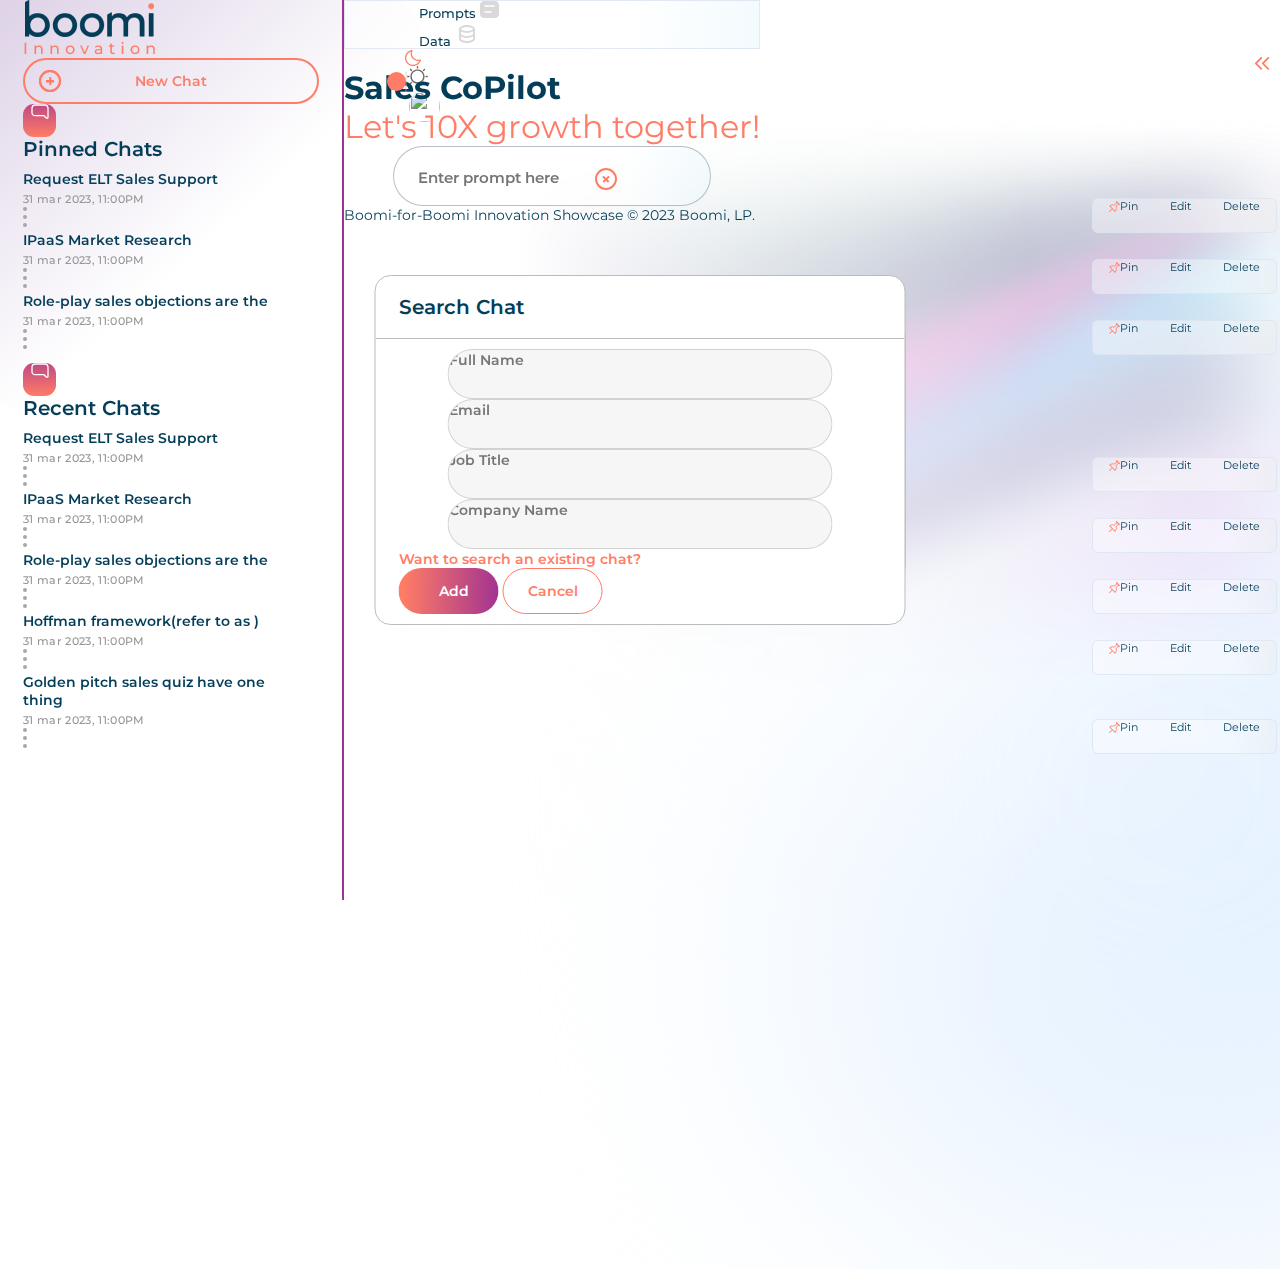
==== index.html @ 6091efef "two new modals, search and add  modal" ====
<!DOCTYPE html>
<html lang="en">
  <head>
    <meta charset="UTF-8" />
    <meta name="viewport" content="width=device-width, initial-scale=1.0" />
    <meta http-equiv="X-UA-Compatible" content="ie=edge" />
    <title>boomi</title>

    <link
      rel="stylesheet"
      href="https://cdn.jsdelivr.net/npm/bootstrap@4.5.3/dist/css/bootstrap.min.css"
      integrity="sha384-TX8t27EcRE3e/ihU7zmQxVncDAy5uIKz4rEkgIXeMed4M0jlfIDPvg6uqKI2xXr2"
      crossorigin="anonymous"
    />

    <link rel="preconnect" href="https://fonts.googleapis.com" />
    <link rel="preconnect" href="https://fonts.gstatic.com" crossorigin />
    <link
      href="https://fonts.googleapis.com/css2?family=Montserrat:ital,wght@0,100;0,200;0,300;0,400;0,500;0,600;0,700;0,800;0,900;1,100;1,200;1,300;1,400;1,500;1,600;1,700;1,800;1,900&display=swap"
      rel="stylesheet"
    />

    <link rel="stylesheet" href="./assets/css/style.css" />
    <link rel="stylesheet" href="./assets/css/style-dark.css" />

    <script
      src="https://code.jquery.com/jquery-3.5.1.slim.min.js"
      integrity="sha384-DfXdz2htPH0lsSSs5nCTpuj/zy4C+OGpamoFVy38MVBnE+IbbVYUew+OrCXaRkfj"
      crossorigin="anonymous"
    ></script>
    <script
      src="https://cdn.jsdelivr.net/npm/bootstrap@4.5.3/dist/js/bootstrap.bundle.min.js"
      integrity="sha384-ho+j7jyWK8fNQe+A12Hb8AhRq26LrZ/JpcUGGOn+Y7RsweNrtN/tE3MoK7ZeZDyx"
      crossorigin="anonymous"
    ></script>
  </head>
  <body class="">
    <main class="overflow-hidden main-body">
      <div class="pink-blur-circle"></div>
      <div class="blue-blur-circle"></div>
      <section class="sidebar position-relative">
        <input type="checkbox" id="sidebar-toggler-inp" hidden checked />
        <label class="sidebar-toggler" for="sidebar-toggler-inp">
          <img src="./assets/images/icons/arrow-double.svg" alt="" />
        </label>
        <div class="sidebar-content">
          <div class="">
            <div class="top-content">
              <div
                class="py-4 d-flex align-items-center justify-content-center"
              >
                <img
                  class="mode-light-asset"
                  src="./assets/images/logo-light.png"
                  alt=""
                />
                <img
                  class="mode-dark-asset"
                  src="./assets/images/logo-dark.png"
                  alt=""
                />
              </div>
              <button
                class="big-btn new-chat-btn text-14 text-center mb-4 mt-3"
                disabled
                onclick=" window.location.href = 'index.html';"
              >
                <p class="mb-0">
                  <span class="icon plus"> </span>
                  <span class="icon plus minus"> </span>
                  New Chat
                </p>
              </button>
            </div>

            <div id="chats-accordion">
              <div class="sidebar-chat-container">
                <button
                  class="d-flex flex-row align-items-center justify-content-start mt-2 chat-list-title"
                  data-toggle="collapse"
                  data-target="#pinned-chats-accodion"
                  aria-expanded="true"
                >
                  <div
                    class="small-btn d-flex align-items-center justify-content-center"
                  >
                    <img src="./assets/images/icons/chat.svg" alt="" />
                  </div>

                  <p class="text-20 text-blue ml-2 pl-1 mb-0">Pinned Chats</p>
                </button>
                <div
                  class="chats-list collapse show"
                  id="pinned-chats-accodion"
                  data-parent="#chats-accordion"
                >
                  <div
                    class="d-flex flex-row align-items-center justify-content-between w-100 py-3 chat-btn"
                  >
                    <a href="active-chat.html">
                      <p
                        class="text-14 text-blue text-left mb-1 pr-2 text-truncate"
                      >
                        Request ELT Sales Support
                      </p>
                      <span class="text-11 text-grey d-block text-left"
                        >31 mar 2023, 11:00PM
                      </span>
                    </a>
                    <div class="dropdown">
                      <button
                        class="dropdown-toggle d-block py-0 px-1 options-btn"
                        type="button"
                        id="chatOptionsDropDown"
                        data-toggle="dropdown"
                        aria-haspopup="true"
                        aria-expanded="false"
                      >
                        <img src="./assets/images/icons/3dots.svg" alt="" />
                      </button>
                      <div
                        class="dropdown-menu options"
                        aria-labelledby="chatOptionsDropDown"
                      >
                        <div class="text-11 text-blue">
                          <button
                            class=""
                            data-toggle="modal"
                            data-target="#pinChatModal"
                          >
                            <img
                              class="mr-2"
                              src="./assets/images/icons/pin.svg"
                              alt=""
                            />
                            Pin
                          </button>
                          <button class="">
                            <img
                              class="mr-2"
                              src="./assets/images/icons/edit.png"
                              alt=""
                            />
                            Edit
                          </button>
                          <button class="">
                            <img
                              class="mr-2"
                              src="./assets/images/icons/multiply.svg"
                              alt=""
                            />
                            Delete
                          </button>
                        </div>
                      </div>
                    </div>
                  </div>
                  <div
                    class="d-flex flex-row align-items-center justify-content-between w-100 py-3 chat-btn"
                  >
                    <a href="active-chat.html">
                      <p
                        class="text-14 text-blue text-left mb-1 pr-2 text-truncate"
                      >
                        IPaaS Market Research
                      </p>
                      <span class="text-11 text-grey d-block text-left"
                        >31 mar 2023, 11:00PM
                      </span>
                    </a>
                    <div class="dropdown">
                      <button
                        class="dropdown-toggle d-block py-0 px-1 options-btn"
                        type="button"
                        id="chatOptionsDropDown"
                        data-toggle="dropdown"
                        aria-haspopup="true"
                        aria-expanded="false"
                      >
                        <img src="./assets/images/icons/3dots.svg" alt="" />
                      </button>
                      <div
                        class="dropdown-menu options"
                        aria-labelledby="chatOptionsDropDown"
                      >
                        <div class="text-11 text-blue">
                          <button
                            class=""
                            data-toggle="modal"
                            data-target="#pinChatModal"
                          >
                            <img
                              class="mr-2"
                              src="./assets/images/icons/pin.svg"
                              alt=""
                            />
                            Pin
                          </button>
                          <button class="">
                            <img
                              class="mr-2"
                              src="./assets/images/icons/edit.png"
                              alt=""
                            />
                            Edit
                          </button>
                          <button class="">
                            <img
                              class="mr-2"
                              src="./assets/images/icons/multiply.svg"
                              alt=""
                            />
                            Delete
                          </button>
                        </div>
                      </div>
                    </div>
                  </div>
                  <div
                    class="d-flex flex-row align-items-center justify-content-between w-100 py-3 chat-btn"
                  >
                    <a href="active-chat.html">
                      <p
                        class="text-14 text-blue text-left mb-1 pr-2 text-truncate"
                      >
                        Role-play sales objections are the
                      </p>
                      <span class="text-11 text-grey d-block text-left"
                        >31 mar 2023, 11:00PM
                      </span>
                    </a>
                    <div class="dropdown">
                      <button
                        class="dropdown-toggle d-block py-0 px-1 options-btn"
                        type="button"
                        id="chatOptionsDropDown"
                        data-toggle="dropdown"
                        aria-haspopup="true"
                        aria-expanded="false"
                      >
                        <img src="./assets/images/icons/3dots.svg" alt="" />
                      </button>
                      <div
                        class="dropdown-menu options"
                        aria-labelledby="chatOptionsDropDown"
                      >
                        <div class="text-11 text-blue">
                          <button
                            class=""
                            data-toggle="modal"
                            data-target="#pinChatModal"
                          >
                            <img
                              class="mr-2"
                              src="./assets/images/icons/pin.svg"
                              alt=""
                            />
                            Pin
                          </button>
                          <button class="">
                            <img
                              class="mr-2"
                              src="./assets/images/icons/edit.png"
                              alt=""
                            />
                            Edit
                          </button>
                          <button class="">
                            <img
                              class="mr-2"
                              src="./assets/images/icons/multiply.svg"
                              alt=""
                            />
                            Delete
                          </button>
                        </div>
                      </div>
                    </div>
                  </div>
                </div>
              </div>

              <div class="sidebar-chat-container">
                <button
                  class="d-flex flex-row align-items-center justify-content-start mt-2 chat-list-title collapsed"
                  data-toggle="collapse"
                  data-target="#recent-chats-accodion"
                  aria-expanded="true"
                >
                  <div
                    class="small-btn d-flex align-items-center justify-content-center"
                  >
                    <img src="./assets/images/icons/chat.svg" alt="" />
                  </div>

                  <p class="text-20 text-blue ml-2 pl-1 mb-0">Recent Chats</p>
                </button>
                <div
                  class="chats-list collapse"
                  id="recent-chats-accodion"
                  data-parent="#chats-accordion"
                >
                  <div
                    class="d-flex flex-row align-items-center justify-content-between w-100 py-3 chat-btn"
                  >
                    <a href="active-chat.html">
                      <p
                        class="text-14 text-blue text-left mb-1 pr-2 text-truncate"
                      >
                        Request ELT Sales Support
                      </p>
                      <span class="text-11 text-grey d-block text-left"
                        >31 mar 2023, 11:00PM
                      </span>
                    </a>
                    <div class="dropdown">
                      <button
                        class="dropdown-toggle d-block py-0 px-1 options-btn"
                        type="button"
                        id="chatOptionsDropDown"
                        data-toggle="dropdown"
                        aria-haspopup="true"
                        aria-expanded="false"
                      >
                        <img src="./assets/images/icons/3dots.svg" alt="" />
                      </button>
                      <div
                        class="dropdown-menu options"
                        aria-labelledby="chatOptionsDropDown"
                      >
                        <div class="text-11 text-blue">
                          <button
                            class=""
                            data-toggle="modal"
                            data-target="#pinChatModal"
                          >
                            <img
                              class="mr-2"
                              src="./assets/images/icons/pin.svg"
                              alt=""
                            />
                            Pin
                          </button>
                          <button class="">
                            <img
                              class="mr-2"
                              src="./assets/images/icons/edit.png"
                              alt=""
                            />
                            Edit
                          </button>
                          <button class="">
                            <img
                              class="mr-2"
                              src="./assets/images/icons/multiply.svg"
                              alt=""
                            />
                            Delete
                          </button>
                        </div>
                      </div>
                    </div>
                  </div>
                  <div
                    class="d-flex flex-row align-items-center justify-content-between w-100 py-3 chat-btn"
                  >
                    <a href="active-chat.html">
                      <p
                        class="text-14 text-blue text-left mb-1 pr-2 text-truncate"
                      >
                        IPaaS Market Research
                      </p>
                      <span class="text-11 text-grey d-block text-left"
                        >31 mar 2023, 11:00PM
                      </span>
                    </a>
                    <div class="dropdown">
                      <button
                        class="dropdown-toggle d-block py-0 px-1 options-btn"
                        type="button"
                        id="chatOptionsDropDown"
                        data-toggle="dropdown"
                        aria-haspopup="true"
                        aria-expanded="false"
                      >
                        <img src="./assets/images/icons/3dots.svg" alt="" />
                      </button>
                      <div
                        class="dropdown-menu options"
                        aria-labelledby="chatOptionsDropDown"
                      >
                        <div class="text-11 text-blue">
                          <button
                            class=""
                            data-toggle="modal"
                            data-target="#pinChatModal"
                          >
                            <img
                              class="mr-2"
                              src="./assets/images/icons/pin.svg"
                              alt=""
                            />
                            Pin
                          </button>
                          <button class="">
                            <img
                              class="mr-2"
                              src="./assets/images/icons/edit.png"
                              alt=""
                            />
                            Edit
                          </button>
                          <button class="">
                            <img
                              class="mr-2"
                              src="./assets/images/icons/multiply.svg"
                              alt=""
                            />
                            Delete
                          </button>
                        </div>
                      </div>
                    </div>
                  </div>
                  <div
                    class="d-flex flex-row align-items-center justify-content-between w-100 py-3 chat-btn"
                  >
                    <a href="active-chat.html">
                      <p
                        class="text-14 text-blue text-left mb-1 pr-2 text-truncate"
                      >
                        Role-play sales objections are the
                      </p>
                      <span class="text-11 text-grey d-block text-left"
                        >31 mar 2023, 11:00PM
                      </span>
                    </a>
                    <div class="dropdown">
                      <button
                        class="dropdown-toggle d-block py-0 px-1 options-btn"
                        type="button"
                        id="chatOptionsDropDown"
                        data-toggle="dropdown"
                        aria-haspopup="true"
                        aria-expanded="false"
                      >
                        <img src="./assets/images/icons/3dots.svg" alt="" />
                      </button>
                      <div
                        class="dropdown-menu options"
                        aria-labelledby="chatOptionsDropDown"
                      >
                        <div class="text-11 text-blue">
                          <button
                            class=""
                            data-toggle="modal"
                            data-target="#pinChatModal"
                          >
                            <img
                              class="mr-2"
                              src="./assets/images/icons/pin.svg"
                              alt=""
                            />
                            Pin
                          </button>
                          <button class="">
                            <img
                              class="mr-2"
                              src="./assets/images/icons/edit.png"
                              alt=""
                            />
                            Edit
                          </button>
                          <button class="">
                            <img
                              class="mr-2"
                              src="./assets/images/icons/multiply.svg"
                              alt=""
                            />
                            Delete
                          </button>
                        </div>
                      </div>
                    </div>
                  </div>
                  <div
                    class="d-flex flex-row align-items-center justify-content-between w-100 py-3 chat-btn"
                  >
                    <a href="active-chat.html">
                      <p
                        class="text-14 text-blue text-left mb-1 pr-2 text-truncate"
                      >
                        Hoffman framework(refer to as )
                      </p>
                      <span class="text-11 text-grey d-block text-left"
                        >31 mar 2023, 11:00PM
                      </span>
                    </a>
                    <div class="dropdown">
                      <button
                        class="dropdown-toggle d-block py-0 px-1 options-btn"
                        type="button"
                        id="chatOptionsDropDown"
                        data-toggle="dropdown"
                        aria-haspopup="true"
                        aria-expanded="false"
                      >
                        <img src="./assets/images/icons/3dots.svg" alt="" />
                      </button>
                      <div
                        class="dropdown-menu options"
                        aria-labelledby="chatOptionsDropDown"
                      >
                        <div class="text-11 text-blue">
                          <button
                            class=""
                            data-toggle="modal"
                            data-target="#pinChatModal"
                          >
                            <img
                              class="mr-2"
                              src="./assets/images/icons/pin.svg"
                              alt=""
                            />
                            Pin
                          </button>
                          <button class="">
                            <img
                              class="mr-2"
                              src="./assets/images/icons/edit.png"
                              alt=""
                            />
                            Edit
                          </button>
                          <button class="">
                            <img
                              class="mr-2"
                              src="./assets/images/icons/multiply.svg"
                              alt=""
                            />
                            Delete
                          </button>
                        </div>
                      </div>
                    </div>
                  </div>
                  <div
                    class="d-flex flex-row align-items-center justify-content-between w-100 py-3 chat-btn"
                  >
                    <a href="active-chat.html">
                      <p
                        class="text-14 text-blue text-left mb-1 pr-2 text-truncate"
                      >
                        Golden pitch sales quiz have one thing
                      </p>
                      <span class="text-11 text-grey d-block text-left"
                        >31 mar 2023, 11:00PM
                      </span>
                    </a>
                    <div class="dropdown">
                      <button
                        class="dropdown-toggle d-block py-0 px-1 options-btn"
                        type="button"
                        id="chatOptionsDropDown"
                        data-toggle="dropdown"
                        aria-haspopup="true"
                        aria-expanded="false"
                      >
                        <img src="./assets/images/icons/3dots.svg" alt="" />
                      </button>
                      <div
                        class="dropdown-menu options"
                        aria-labelledby="chatOptionsDropDown"
                      >
                        <div class="text-11 text-blue">
                          <button
                            class=""
                            data-toggle="modal"
                            data-target="#pinChatModal"
                          >
                            <img
                              class="mr-2"
                              src="./assets/images/icons/pin.svg"
                              alt=""
                            />
                            Pin
                          </button>
                          <button class="">
                            <img
                              class="mr-2"
                              src="./assets/images/icons/edit.png"
                              alt=""
                            />
                            Edit
                          </button>
                          <button class="">
                            <img
                              class="mr-2"
                              src="./assets/images/icons/multiply.svg"
                              alt=""
                            />
                            Delete
                          </button>
                        </div>
                      </div>
                    </div>
                  </div>
                </div>
              </div>
            </div>
          </div>
        </div>
      </section>
      <section class="right-pane d-flex flex-column flex-grow-1">
        <nav
          class="d-flex flex-row align-items-center justify-content-end overflow-visible"
        >
          <input type="radio" name="nav-btns-inp" id="closeAlll" hidden />
          <div>
            <input
              type="radio"
              class="nav-btns-inp"
              name="nav-btns-inp"
              id="prompts"
              hidden
            />
            <label
              class="d-flex align-items-center mx-2 nav-btn overflow-visible"
              for="prompts"
            >
              <span class="text-13 text-blue mr-1">Prompts</span>
              <img src="./assets/images/icons/prompts.svg" alt="" />
            </label>
            <div class="nav-btn-submenu">
              <div class="">
                <label class="d-flex align-items-center closee" for="closeAlll">
                  <img
                    class="mr-1"
                    src="./assets/images/icons/multiply.svg"
                    alt=""
                  />
                  <span class="text-11 text-blue">Close</span>
                </label>
                <h4 class="text-16 text-blue pb-2 px-3">Prompts</h4>

                <div class="list">
                  <div class="d-flex flex-column align-items-start">
                    <a class="text-14 text-blue my-0"
                      >Request ELT Sales Support</a
                    >
                    <div class="px-3 w-100"><hr /></div>
                    <a class="text-14 text-blue my-0"
                      >Hoffman Framework (Referral)</a
                    >
                    <div class="px-3 w-100"><hr /></div>
                    <a class="text-14 text-blue my-0"
                      >Outbound Work History-Based</a
                    >
                    <div class="px-3 w-100"><hr /></div>
                    <a class="text-14 text-blue my-0"
                      >Hoffman Framework (Time)</a
                    >
                    <div class="px-3 w-100"><hr /></div>
                    <a class="text-14 text-blue my-0">Email Marketing</a>
                    <div class="px-3 w-100"><hr /></div>
                    <a class="text-14 text-blue my-0">Sales Funnel</a>
                    <div class="px-3 w-100"><hr /></div>
                    <a class="text-14 text-blue my-0">General</a>
                    <div class="px-3 w-100"><hr /></div>
                    <a class="text-14 text-blue my-0">Copy Writing</a>
                    <div class="px-3 w-100"><hr /></div>
                    <a class="text-14 text-blue mY-0">Blog Articles</a>
                  </div>
                </div>
              </div>
            </div>
          </div>
          <div>
            <input
              type="radio"
              class="nav-btns-inp"
              name="nav-btns-inp"
              id="attributes"
              hidden
            />
            <label
              class="d-flex align-items-center mr-4 ml-2 nav-btn overflow-visible"
              for="attributes"
            >
              <span class="text-13 text-blue mr-1">Data</span>
              <img src="./assets/images/icons/data.svg" alt="" />
            </label>
            <div class="nav-btn-submenu">
              <div>
                <label class="d-flex align-items-center closee" for="closeAlll">
                  <img
                    class="mr-1"
                    src="./assets/images/icons/multiply.svg"
                    alt=""
                  />
                  <span class="text-11 text-blue">Close</span>
                </label>

                <h3 class="text-16 text-blue mb-3 pb-1 px-3">
                  Chat Attributes
                </h3>

                <div class="list">
                  <div class="d-flex flex-column align-items-start">
                    <h4
                      class="text-14 text-blue mb-2 pb-1 attributes-title px-3"
                    >
                      Contacts
                      <div class="options">
                        <div class="text-11 text-blue h-100">
                          <button
                            class="d-flex justify-content-center w-100 h-100"
                            data-toggle="modal"
                            data-target="#searchChatModal"
                          >
                            <img
                              class="mr-2"
                              src="./assets/images/icons/multiply.svg"
                              style="transform: rotate(45deg)"
                              alt=""
                            />
                            Add
                          </button>
                        </div>
                      </div>
                    </h4>

                    <div
                      class="d-flex flex-row align-items-center justify-content-between options-item w-100"
                    >
                      <a class="text-13 text-blue text-truncate">
                        Jim Dandy, Boomi sales Representative
                      </a>
                      <div class="dropdown">
                        <button
                          class="dropdown-toggle d-block py-0 px-1 options-btn"
                          type="button"
                          id="chatOptionsDropDown"
                          data-toggle="dropdown"
                          aria-haspopup="true"
                          aria-expanded="false"
                        >
                          <img src="./assets/images/icons/3dots.svg" alt="" />
                        </button>
                        <div
                          class="dropdown-menu options"
                          aria-labelledby="chatOptionsDropDown"
                        >
                          <div class="text-11 text-blue">
                            <button class="">
                              <img
                                class="mr-2"
                                src="./assets/images/icons/eye.svg"
                                alt=""
                              />
                              View
                            </button>
                            <button class="">
                              <img
                                class="mr-2"
                                src="./assets/images/icons/edit.png"
                                alt=""
                              />
                              Edit
                            </button>
                            <button class="">
                              <img
                                class="mr-2"
                                src="./assets/images/icons/multiply.svg"
                                alt=""
                              />
                              Delete
                            </button>
                          </div>
                        </div>
                      </div>
                    </div>
                    <div
                      class="d-flex flex-row align-items-center justify-content-between options-item w-100"
                    >
                      <a class="text-13 text-blue text-truncate">
                        Steve Lucas, Boomi CEO
                      </a>
                      <div class="dropdown">
                        <button
                          class="dropdown-toggle d-block py-0 px-1 options-btn"
                          type="button"
                          id="chatOptionsDropDown"
                          data-toggle="dropdown"
                          aria-haspopup="true"
                          aria-expanded="false"
                        >
                          <img src="./assets/images/icons/3dots.svg" alt="" />
                        </button>
                        <div
                          class="dropdown-menu options"
                          aria-labelledby="chatOptionsDropDown"
                        >
                          <div class="text-11 text-blue">
                            <button class="">
                              <img
                                class="mr-2"
                                src="./assets/images/icons/eye.svg"
                                alt=""
                              />
                              View
                            </button>
                            <button class="">
                              <img
                                class="mr-2"
                                src="./assets/images/icons/edit.png"
                                alt=""
                              />
                              Edit
                            </button>
                            <button class="">
                              <img
                                class="mr-2"
                                src="./assets/images/icons/multiply.svg"
                                alt=""
                              />
                              Delete
                            </button>
                          </div>
                        </div>
                      </div>
                    </div>
                    <div
                      class="d-flex flex-row align-items-center justify-content-between options-item w-100"
                    >
                      <a class="text-13 text-blue text-truncate">
                        Joe Brown, Artemis CEO
                      </a>
                      <div class="dropdown">
                        <button
                          class="dropdown-toggle d-block py-0 px-1 options-btn"
                          type="button"
                          id="chatOptionsDropDown"
                          data-toggle="dropdown"
                          aria-haspopup="true"
                          aria-expanded="false"
                        >
                          <img src="./assets/images/icons/3dots.svg" alt="" />
                        </button>
                        <div
                          class="dropdown-menu options"
                          aria-labelledby="chatOptionsDropDown"
                        >
                          <div class="text-11 text-blue">
                            <button class="">
                              <img
                                class="mr-2"
                                src="./assets/images/icons/eye.svg"
                                alt=""
                              />
                              View
                            </button>
                            <button class="">
                              <img
                                class="mr-2"
                                src="./assets/images/icons/edit.png"
                                alt=""
                              />
                              Edit
                            </button>
                            <button class="">
                              <img
                                class="mr-2"
                                src="./assets/images/icons/multiply.svg"
                                alt=""
                              />
                              Delete
                            </button>
                          </div>
                        </div>
                      </div>
                    </div>

                    <div class="px-1 w-100 my-4"><hr /></div>

                    <h4
                      class="text-14 text-blue mb-2 pb-1 attributes-title px-3"
                    >
                      Account
                      <div class="options">
                        <div class="text-11 text-blue h-100">
                          <button
                            class="d-flex justify-content-center w-100 h-100"
                            data-toggle="modal"
                            data-target="#searchChatModal"
                          >
                            <img
                              class="mr-2"
                              src="./assets/images/icons/multiply.svg"
                              style="transform: rotate(45deg)"
                              alt=""
                            />
                            Add
                          </button>
                        </div>
                      </div>
                    </h4>
                    <div
                      class="d-flex flex-row align-items-center justify-content-between options-item w-100"
                    >
                      <a class="text-13 text-blue text-truncate">
                        Artemis Consulting
                      </a>
                      <div class="dropdown">
                        <button
                          class="dropdown-toggle d-block py-0 px-1 options-btn"
                          type="button"
                          id="chatOptionsDropDown"
                          data-toggle="dropdown"
                          aria-haspopup="true"
                          aria-expanded="false"
                        >
                          <img src="./assets/images/icons/3dots.svg" alt="" />
                        </button>
                        <div
                          class="dropdown-menu options"
                          aria-labelledby="chatOptionsDropDown"
                        >
                          <div class="text-11 text-blue">
                            <button class="">
                              <img
                                class="mr-2"
                                src="./assets/images/icons/eye.svg"
                                alt=""
                              />
                              View
                            </button>
                            <button class="">
                              <img
                                class="mr-2"
                                src="./assets/images/icons/edit.png"
                                alt=""
                              />
                              Edit
                            </button>
                            <button class="">
                              <img
                                class="mr-2"
                                src="./assets/images/icons/multiply.svg"
                                alt=""
                              />
                              Delete
                            </button>
                          </div>
                        </div>
                      </div>
                    </div>

                    <div class="px-1 w-100 my-4"><hr /></div>

                    <h4
                      class="text-14 text-blue mb-2 pb-1 attributes-title px-3"
                    >
                      Opportunity
                      <div class="options">
                        <div class="text-11 text-blue h-100">
                          <button
                            class="d-flex justify-content-center w-100 h-100"
                            data-toggle="modal"
                            data-target="#searchChatModal"
                          >
                            <img
                              class="mr-2"
                              src="./assets/images/icons/multiply.svg"
                              style="transform: rotate(45deg)"
                              alt=""
                            />
                            Add
                          </button>
                        </div>
                      </div>
                    </h4>
                    <div
                      class="d-flex flex-row align-items-center justify-content-between options-item w-100"
                    >
                      <a class="text-13 text-blue text-truncate">
                        Artmis_MDMRenewal_24
                      </a>
                      <div class="dropdown">
                        <button
                          class="dropdown-toggle d-block py-0 px-1 options-btn"
                          type="button"
                          id="chatOptionsDropDown"
                          data-toggle="dropdown"
                          aria-haspopup="true"
                          aria-expanded="false"
                        >
                          <img src="./assets/images/icons/3dots.svg" alt="" />
                        </button>
                        <div
                          class="dropdown-menu options"
                          aria-labelledby="chatOptionsDropDown"
                        >
                          <div class="text-11 text-blue">
                            <button class="">
                              <img
                                class="mr-2"
                                src="./assets/images/icons/eye.svg"
                                alt=""
                              />
                              View
                            </button>
                            <button class="">
                              <img
                                class="mr-2"
                                src="./assets/images/icons/edit.png"
                                alt=""
                              />
                              Edit
                            </button>
                            <button class="">
                              <img
                                class="mr-2"
                                src="./assets/images/icons/multiply.svg"
                                alt=""
                              />
                              Delete
                            </button>
                          </div>
                        </div>
                      </div>
                    </div>

                    <div class="px-1 w-100 my-4"><hr /></div>

                    <h4
                      class="text-14 text-blue mb-2 pb-1 attributes-title px-3"
                    >
                      Other attributes
                      <div class="options">
                        <div class="text-11 text-blue h-100">
                          <button
                            class="d-flex justify-content-center w-100 h-100"
                            data-toggle="modal"
                            data-target="#searchChatModal"
                          >
                            <img
                              class="mr-2"
                              src="./assets/images/icons/multiply.svg"
                              style="transform: rotate(45deg)"
                              alt=""
                            />
                            Add
                          </button>
                        </div>
                      </div>
                    </h4>
                    <h5
                      class="text-13 font-weight-600 text-blue mb-0 mt-1 pt-1 px-3"
                    >
                      Deal notes
                    </h5>
                    <div
                      class="d-flex flex-row align-items-center justify-content-between options-item w-100"
                    >
                      <a class="text-12 text-blue text-truncate">
                        Platinum customer 5yr renewal, major competitive threat
                        on this deal
                      </a>
                      <div class="dropdown">
                        <button
                          class="dropdown-toggle d-block py-0 px-1 options-btn"
                          type="button"
                          id="chatOptionsDropDown"
                          data-toggle="dropdown"
                          aria-haspopup="true"
                          aria-expanded="false"
                        >
                          <img src="./assets/images/icons/3dots.svg" alt="" />
                        </button>
                        <div
                          class="dropdown-menu options"
                          aria-labelledby="chatOptionsDropDown"
                        >
                          <div class="text-11 text-blue">
                            <button class="">
                              <img
                                class="mr-2"
                                src="./assets/images/icons/eye.svg"
                                alt=""
                              />
                              View
                            </button>
                            <button class="">
                              <img
                                class="mr-2"
                                src="./assets/images/icons/edit.png"
                                alt=""
                              />
                              Edit
                            </button>
                            <button class="">
                              <img
                                class="mr-2"
                                src="./assets/images/icons/multiply.svg"
                                alt=""
                              />
                              Delete
                            </button>
                          </div>
                        </div>
                      </div>
                    </div>

                    <div class="px-1 w-100 my-2"></div>

                    <h5
                      class="text-13 font-weight-600 text-blue mb-0 mt-1 pt-1 px-3"
                    >
                      Relationship Context
                    </h5>
                    <div
                      class="d-flex flex-row align-items-center justify-content-between options-item w-100"
                    >
                      <a class="text-12 text-blue text-truncate">
                        Steve knows joe brown from college roommates sophomore
                        year
                      </a>
                      <div class="dropdown">
                        <button
                          class="dropdown-toggle d-block py-0 px-1 options-btn"
                          type="button"
                          id="chatOptionsDropDown"
                          data-toggle="dropdown"
                          aria-haspopup="true"
                          aria-expanded="false"
                        >
                          <img src="./assets/images/icons/3dots.svg" alt="" />
                        </button>
                        <div
                          class="dropdown-menu options"
                          aria-labelledby="chatOptionsDropDown"
                        >
                          <div class="text-11 text-blue">
                            <button class="">
                              <img
                                class="mr-2"
                                src="./assets/images/icons/eye.svg"
                                alt=""
                              />
                              View
                            </button>
                            <button class="">
                              <img
                                class="mr-2"
                                src="./assets/images/icons/edit.png"
                                alt=""
                              />
                              Edit
                            </button>
                            <button class="">
                              <img
                                class="mr-2"
                                src="./assets/images/icons/multiply.svg"
                                alt=""
                              />
                              Delete
                            </button>
                          </div>
                        </div>
                      </div>
                    </div>

                    <div class="px-1 w-100 my-2"></div>

                    <h5
                      class="text-13 font-weight-600 text-blue mb-0 mt-1 pt-1 px-3"
                    >
                      Prompt Action
                    </h5>
                    <div
                      class="d-flex flex-row align-items-center justify-content-between options-item w-100"
                    >
                      <a class="text-12 text-blue text-truncate">
                        ELT Outreach
                      </a>
                      <div class="dropdown">
                        <button
                          class="dropdown-toggle d-block py-0 px-1 options-btn"
                          type="button"
                          id="chatOptionsDropDown"
                          data-toggle="dropdown"
                          aria-haspopup="true"
                          aria-expanded="false"
                        >
                          <img src="./assets/images/icons/3dots.svg" alt="" />
                        </button>
                        <div
                          class="dropdown-menu options"
                          aria-labelledby="chatOptionsDropDown"
                        >
                          <div class="text-11 text-blue">
                            <button class="">
                              <img
                                class="mr-2"
                                src="./assets/images/icons/eye.svg"
                                alt=""
                              />
                              View
                            </button>
                            <button class="">
                              <img
                                class="mr-2"
                                src="./assets/images/icons/edit.png"
                                alt=""
                              />
                              Edit
                            </button>
                            <button class="">
                              <img
                                class="mr-2"
                                src="./assets/images/icons/multiply.svg"
                                alt=""
                              />
                              Delete
                            </button>
                          </div>
                        </div>
                      </div>
                    </div>

                    <div class="px-1 w-100 my-2"></div>

                    <h5
                      class="text-13 font-weight-600 text-blue mb-0 mt-1 pt-1 px-3"
                    >
                      Preferred Channel
                    </h5>
                    <div
                      class="d-flex flex-row align-items-center justify-content-between options-item w-100"
                    >
                      <a class="text-12 text-blue text-truncate">SMS</a>
                      <div class="dropdown">
                        <button
                          class="dropdown-toggle d-block py-0 px-1 options-btn"
                          type="button"
                          id="chatOptionsDropDown"
                          data-toggle="dropdown"
                          aria-haspopup="true"
                          aria-expanded="false"
                        >
                          <img src="./assets/images/icons/3dots.svg" alt="" />
                        </button>
                        <div
                          class="dropdown-menu options"
                          aria-labelledby="chatOptionsDropDown"
                        >
                          <div class="text-11 text-blue">
                            <button class="">
                              <img
                                class="mr-2"
                                src="./assets/images/icons/eye.svg"
                                alt=""
                              />
                              View
                            </button>
                            <button class="">
                              <img
                                class="mr-2"
                                src="./assets/images/icons/edit.png"
                                alt=""
                              />
                              Edit
                            </button>
                            <button class="">
                              <img
                                class="mr-2"
                                src="./assets/images/icons/multiply.svg"
                                alt=""
                              />
                              Delete
                            </button>
                          </div>
                        </div>
                      </div>
                    </div>

                    <div class="px-1 w-100 my-2"></div>

                    <h5
                      class="text-13 font-weight-600 text-blue mb-0 mt-1 pt-1 px-3"
                    >
                      Value Props
                    </h5>
                    <div
                      class="d-flex flex-row align-items-center justify-content-between options-item w-100"
                    >
                      <a class="text-12 text-blue text-truncate">
                        IT Integration, Data reliability, Reduce cost
                      </a>
                      <div class="dropdown">
                        <button
                          class="dropdown-toggle d-block py-0 px-1 options-btn"
                          type="button"
                          id="chatOptionsDropDown"
                          data-toggle="dropdown"
                          aria-haspopup="true"
                          aria-expanded="false"
                        >
                          <img src="./assets/images/icons/3dots.svg" alt="" />
                        </button>
                        <div
                          class="dropdown-menu options"
                          aria-labelledby="chatOptionsDropDown"
                        >
                          <div class="text-11 text-blue">
                            <button class="">
                              <img
                                class="mr-2"
                                src="./assets/images/icons/eye.svg"
                                alt=""
                              />
                              View
                            </button>
                            <button class="">
                              <img
                                class="mr-2"
                                src="./assets/images/icons/edit.png"
                                alt=""
                              />
                              Edit
                            </button>
                            <button class="">
                              <img
                                class="mr-2"
                                src="./assets/images/icons/multiply.svg"
                                alt=""
                              />
                              Delete
                            </button>
                          </div>
                        </div>
                      </div>
                    </div>
                  </div>
                </div>
              </div>
            </div>
          </div>

          <div class="d-flex flex-row align-items-center">
            <img
              class="mode-dark-asset"
              src="./assets/images/icons/mode-dark.svg"
              alt=""
            />
            <img
              class="mode-light-asset"
              src="./assets/images/icons/mode-dark-2.svg"
              alt=""
            />
            <input
              class="custom-toggle"
              type="checkbox"
              id="light-dark-mode"
              hidden
            />
            <label class="toggle mx-2" for="light-dark-mode">
              <div class=""></div>
            </label>
            <img src="./assets/images/icons/mode-light.svg" alt="" />
          </div>

          <button class="mx-4">
            <img src="./assets/images/icons/settings.svg" alt="" />
          </button>

          <button>
            <div class="profile">
              <img src="./assets/images/profile.png" alt="" />
            </div>
          </button>
        </nav>

        <div class="right-pane-content flex-grow-1 d-flex flex-column">
          <!-- main content  -->
          <main class="d-flex flex-grow-1">
            <div
              class="d-flex flex-column align-items-center justify-content-center flex-grow-1"
            >
              <img class="mb-4" src="./assets/images/AI.svg" alt="" />
              <h5 class="text-32 text-blue text-center pt-2">Sales CoPilot</h5>
              <p class="text-32 text-orange font-weight-400 text-center">
                Let's 10X growth together!
              </p>
            </div>

            <div></div>
          </main>

          <div class="message-box w-100">
            <div
              class="d-flex flex-row align-items-center justify-content-between"
            >
              <textarea
                id="prompt-input"
                class="flex-grow-1 h-100 bg-transparent border-0 text-15 text-blue overflow-hidden"
                placeholder="Enter prompt here"
              ></textarea>
              <button
                class="big-btn prompt-send-btn"
                onclick=" window.location.href = 'active-chat.html';"
                disabled
              >
                <img class="icon" src="./assets/images/icons/send.svg" alt="" />
              </button>
              <button class="clear-prompt-btn d-none">
                <span class="icon plus" style="transform: rotate(45deg)">
                </span>
              </button>
            </div>
          </div>
          <footer class="py-4 px-3">
            <p class="text-14 text-blue text-center font-weight-400 mb-0">
              Boomi-for-Boomi Innovation Showcase © 2023 Boomi, LP.
            </p>
          </footer>
        </div>
      </section>
    </main>

    <!-- Pin Modal -->
    <div
      class="modal fade"
      id="pinChatModal"
      tabindex="-1"
      aria-labelledby="pinChatModalLabel"
      aria-hidden="true"
    >
      <div class="modal-dialog">
        <div class="modal-content">
          <div class="modal-header">
            <h5 class="text-20 text-blue" id="pinChatModalLabel">
              Pin this chat
            </h5>
          </div>
          <div
            class="modal-body d-flex flex-column align-items-center justify-content-center"
          >
            <div class="message-box p-0 mb-3 d-flex align-items-center w-100">
              <div class="d-flex align-items-center w-100 px-1">
                <p
                  class="text-14 text-blue px-3 w-100 d-flex align-items-center"
                  name=""
                  id=""
                >
                  Request ELT Sales Support
                </p>
              </div>
            </div>
            <div class="modal-footer p-0 w-100">
              <button
                type="button"
                class="big-btn active text-14 text-white text-center"
                style="width: 100px"
              >
                <p class="mb-0">Pin</p>
              </button>
              <button
                type="button"
                class="border-btn text-14 text-orange text-center"
                data-dismiss="modal"
                style="width: 100px"
              >
                <p class="mb-0">Cancel</p>
              </button>
            </div>
          </div>
        </div>
      </div>
    </div>

    <!-- search Modal -->
    <div
      class="modal fade"
      id="searchChatModal"
      tabindex="-1"
      aria-labelledby="searchChatModalLabel"
      aria-hidden="true"
    >
      <div class="modal-dialog">
        <div class="modal-content">
          <div class="modal-header">
            <h5 class="text-20 text-blue">Search Chat</h5>
          </div>
          <div
            class="modal-body d-flex flex-column align-items-center justify-content-center position-relative"
          >
            <div class="message-box p-0 mb-3 d-flex align-items-center w-100">
              <div class="d-flex align-items-center w-100 px-1">
                <input
                  class="text-14 text-blue px-3 w-100 d-flex align-items-center"
                  type="text"
                  placeholder="Search Chat"
                  id="searchChatModalInp"
                />
              </div>
            </div>
            <div
              class="flex-column align-items-center w-100 list search-results"
            >
              <div class="h-100 w-100 pr-2">
                <a
                  class="text-13 text-blue text-truncate w-100 px-3 py-2 d-block"
                >
                  Jim Dandy, Boomi sales Representative
                </a>
                <a
                  class="text-13 text-blue text-truncate w-100 px-3 py-2 d-block"
                >
                  Jim Dandy, Boomi sales Representative
                </a>
                <a
                  class="text-13 text-blue text-truncate w-100 px-3 py-2 d-block"
                >
                  Jim Dandy, Boomi sales Representative
                </a>
                <a
                  class="text-13 text-blue text-truncate w-100 px-3 py-2 d-block"
                >
                  Jim Dandy, Boomi sales Representative
                </a>
                <a
                  class="text-13 text-blue text-truncate w-100 px-3 py-2 d-block"
                >
                  Jim Dandy, Boomi sales Representative
                </a>
                <a
                  class="text-13 text-blue text-truncate w-100 px-3 py-2 d-block"
                >
                  Jim Dandy, Boomi sales Representative
                </a>
                <a
                  class="text-13 text-blue text-truncate w-100 px-3 py-2 d-block"
                >
                  Jim Dandy, Boomi sales Representative
                </a>
                <a
                  class="text-13 text-blue text-truncate w-100 px-3 py-2 d-block"
                >
                  Jim Dandy, Boomi sales Representative
                </a>
                <a
                  class="text-13 text-blue text-truncate w-100 px-3 py-2 d-block"
                >
                  Jim Dandy, Boomi sales Representative
                </a>
                <a
                  class="text-13 text-blue text-truncate w-100 px-3 py-2 d-block"
                >
                  Jim Dandy, Boomi sales Representative
                </a>
                <a
                  class="text-13 text-blue text-truncate w-100 px-3 py-2 d-block"
                >
                  Jim Dandy, Boomi sales Representative
                </a>
                <a
                  class="text-13 text-blue text-truncate w-100 px-3 py-2 d-block"
                >
                  Jim Dandy, Boomi sales Representative
                </a>
              </div>
            </div>
            <a
              class="text-14 text-orange ml-auto mr-0 d-block cursor-pointer mb-3"
              data-toggle="modal"
              data-target="#newDetailsModal"
              data-dismiss="modal"
              >Want to enter new details?</a
            >
            <div class="modal-footer p-0 w-100">
              <button
                type="button"
                class="big-btn active text-14 text-white text-center"
                style="width: 100px"
              >
                <p class="mb-0 px-0">Search</p>
              </button>
              <button
                type="button"
                class="border-btn text-14 text-orange text-center"
                data-dismiss="modal"
                style="width: 100px"
              >
                <p class="mb-0 px-0">Cancel</p>
              </button>
            </div>
          </div>
        </div>
      </div>
    </div>

    <!-- New details Modal -->
    <div
      class="modal fade"
      id="newDetailsModal"
      tabindex="-1"
      aria-labelledby="newDetailsModalLabel"
      aria-hidden="true"
    >
      <div class="modal-dialog">
        <div class="modal-content">
          <div class="modal-header">
            <h5 class="text-20 text-blue">Search Chat</h5>
          </div>
          <div
            class="modal-body d-flex flex-column align-items-center justify-content-center position-relative"
          >
            <div
              class="message-box p-0 mb-3 d-flex align-items-center w-100 mb-2"
            >
              <div class="d-flex align-items-center w-100 px-1">
                <input
                  class="text-14 text-blue px-3 w-100 d-flex align-items-center"
                  type="text"
                  placeholder="Full Name"
                />
              </div>
            </div>

            <div
              class="message-box p-0 mb-3 d-flex align-items-center w-100 mb-2"
            >
              <div class="d-flex align-items-center w-100 px-1">
                <input
                  class="text-14 text-blue px-3 w-100 d-flex align-items-center"
                  type="email"
                  placeholder="Email"
                />
              </div>
            </div>

            <div
              class="message-box p-0 mb-3 d-flex align-items-center w-100 mb-2"
            >
              <div class="d-flex align-items-center w-100 px-1">
                <input
                  class="text-14 text-blue px-3 w-100 d-flex align-items-center"
                  type="text"
                  placeholder="Job Title"
                />
              </div>
            </div>

            <div
              class="message-box p-0 mb-3 d-flex align-items-center w-100 mb-2"
            >
              <div class="d-flex align-items-center w-100 px-1">
                <input
                  class="text-14 text-blue px-3 w-100 d-flex align-items-center"
                  type="text"
                  placeholder="Company Name"
                />
              </div>
            </div>

            <a
              class="text-14 text-orange ml-auto mr-0 d-block cursor-pointer mb-3"
              data-toggle="modal"
              data-target="#searchChatModal"
              data-dismiss="modal"
              >Want to search an existing chat?</a
            >
            <div class="modal-footer p-0 w-100">
              <button
                type="button"
                class="big-btn active text-14 text-white text-center"
                style="width: 100px"
              >
                <p class="mb-0 px-0">Add</p>
              </button>
              <button
                type="button"
                class="border-btn text-14 text-orange text-center"
                data-dismiss="modal"
                style="width: 100px"
              >
                <p class="mb-0 px-0">Cancel</p>
              </button>
            </div>
          </div>
        </div>
      </div>
    </div>

    <script async src="./assets/js/toggleModes.js"></script>
    <script async src="./assets/js/subMenu.js"></script>
    <script async src="./assets/js/sideBarToggle.js"></script>
    <script async src="./assets/js/prompt-input.js"></script>
    <script async src="./assets/js/searchModal.js"></script>
  </body>
</html>
---- assets/css/style.css ----
body {
  min-width: 360px;
}

* {
  box-sizing: border-box;

  margin: 0;
  padding: 0;
  font-family: "Montserrat", sans-serif;
}
.cursor-pointer{
  cursor: pointer;
}
/* width */
::-webkit-scrollbar {
  width: 4px;
}

/* Track */
::-webkit-scrollbar-track {
  box-shadow: inset 0 0 5px grey;
  border-radius: 10px;
}

/* Handle */
::-webkit-scrollbar-thumb {
  background: grey;
  border-radius: 10px;
}

/* Handle on hover */
::-webkit-scrollbar-thumb:hover {
  background: grey;
}

.mode-light-asset {
  display: block;
}

.mode-dark-asset {
  display: none;
}

p,
label,
button,
a,
input,
textarea {
  border: 0;
  outline: none !important;
  text-decoration: none !important;
  background: transparent;
  margin: 0;
}

a:focus,
a:hover {
  color: inherit !important;
}

hr {
  padding: 0;
  margin: 0;
  width: 100%;
  height: 1px;
  border: 0;
  background: rgba(165, 165, 165, 0.3);
}

.overflow-visible {
  overflow: visible;
}

.icon.edit {
  display: block;
  position: relative;
  width: 15px;
  height: 15px;
  position: relative;
}

.icon.edit::after {
  content: "";
  width: 5px;
  height: 10px;
  border: 2px solid #969696;
  transform: rotate(45deg);
  position: absolute;
  top: 2px;
  left: 6px;
  border-radius: 1px 1px 0px 0px;
}

.icon.edit::before {
  content: "";
  position: absolute;
  bottom: 0.5px;
  left: 1px;
  width: 5px;
  height: 5px;
  border: 3px solid transparent;
  border-bottom: 0;
  border-top: 4px solid #969696;
  transform: rotate(45deg) translate(-6%, 6%);
}

.icon.plus {
  position: relative;
  width: 22px;
  height: 22px;
  border-radius: 50%;
  overflow: hidden;
  border: 2px solid #fff;
  display: block;
}

.icon.plus::before,
.icon.plus::after {
  content: "";
  position: absolute;
  left: 50%;
  top: 50%;
  width: 8px;
  height: 1.5px;
  transform: translate(-50%, -50%);
  background: #fff;
}

.icon.plus:not(.minus)::before {
  width: 1.5px;
  height: 8px;
}

.main-body {
  display: flex;
  flex-direction: row;
  max-height: 100vh;

  position: relative;
}

.main-body::before {
  content: "";
  width: 93%;
  height: 61%;
  position: absolute;
  right: 0;
  top: 0;
  transform: translate(20px, 24%);
  background-image: url("../images/bg-light.png");
  background-size: 100% auto;
  background-repeat: no-repeat;
  background-position: center right;
  opacity: 1;
  z-index: -3;
  box-shadow: 0 0 100px 50px white inset;
}

.main-body::after {
  content: "";
  width: 100%;
  height: 100%;
  position: absolute;
  left: 0;
  top: 0;
  background: linear-gradient(
    91deg,
    rgba(255, 255, 255, 01) 40%,
    rgba(255, 255, 255, 0) 80%
  );
  backdrop-filter: blur(6px);
  z-index: -2;
  transition: all 0.4s;
}

.pink-blur-circle {
  position: absolute;
  left: 0;
  top: 0;
  transform: translate(-20%, -20%);
  width: 575px;
  height: 575px;
  border-radius: 50%;
  background: linear-gradient(
    138deg,
    rgba(214, 200, 225, 0.8) 21.04%,
    rgba(255, 255, 255, 0.8) 59.3%
  );
  z-index: -1;
  opacity: 1;
}

.blue-blur-circle {
  position: absolute;
  right: 0;
  bottom: 0;
  transform: translate(40%, 40%);
  width: 923px;
  height: 923px;
  border-radius: 923px;
  background: linear-gradient(
    312deg,
    rgba(220, 237, 255, 0.7) 54.09%,
    rgba(255, 255, 255, 0.7) 78.95%
  );
  filter: blur(150px);
  z-index: -1;
  opacity: 1;
}

.sidebar {
  width: 344px;
  min-height: 100vh;
  transition: all 0.4s;
}

.sidebar .sidebar-content {
  height: 100%;
  transition: all 0.4s;
  max-width: 100%;
  overflow: hidden;
}

.sidebar .sidebar-content > div {
  width: 344px;
  border-right: 2px solid #a03291;
  padding-right: 18px;
  height: 100%;
}

.sidebar .sidebar-content > div > div:nth-of-type(1) {
  padding-left: 23px;

  padding-right: 5px;
}

.sidebar.close {
  width: 0;
  height: 100%;
}

.sidebar.close .sidebar-content {
}

.sidebar-toggler {
  cursor: pointer;
  position: absolute;
  top: 55px;
  right: 10px;
}

.sidebar.close .sidebar-toggler {
  right: -28px;
  top: 10px;
}

#sidebar-toggler-inp + .sidebar-toggler img {
  transform-origin: center;
  transition: transform 0.4s;
}

#sidebar-toggler-inp:checked + .sidebar-toggler img {
  transform: rotate(180deg);
}

.right-pane {
  min-height: 100vh;
}

.small-btn {
  width: 33px;
  height: 33px;
  border-radius: 11px;
  background: linear-gradient(179deg, #a03291 -44.05%, #ff7c66 99.56%);
}

.big-btn {
  border-radius: 23px;
  border: 0;
  min-height: 46px;
  width: 100%;
  position: relative;
  overflow: hidden;
  border: 2px solid #ff7c66;
  color: #ff7c66;
  /* cursor: not-allowed; */
}

.big-btn.active {
  color: #fff;
  border: 0;
  cursor: pointer;
}

.big-btn.active::before {
  content: "";
  position: absolute;
  left: 0;
  top: 50%;
  transform: translateY(-50%);
  width: 100%;
  height: 1000%;
  background: linear-gradient(271deg, #a03291 1.87%, #ff7c66 92.26%);
  z-index: 0;
  transition: transform 0.4s;
  transform-origin: center;
}

button.big-btn.active:hover::before {
  transform: translateY(-50%) rotate(180deg);
}

.big-btn p {
  padding: 10px 40px;
  position: relative;

  z-index: 1;
}

/* new chat button  */
.big-btn.new-chat-btn .icon.plus {
  border-color: #ff7c66;
}

.big-btn.new-chat-btn .icon::after,
.big-btn.new-chat-btn .icon::before {
  background: #ff7c66;
}

.big-btn.new-chat-btn.active .icon.plus {
  border-color: #fff;
}

.big-btn.new-chat-btn.active .icon::after,
.big-btn.new-chat-btn.active .icon::before {
  background: #fff;
}

.big-btn.new-chat-btn .icon.plus::not(.minus) {
  display: none;
}

.big-btn.new-chat-btn .icon.plus.minus {
  display: block;
}

.big-btn.new-chat-btn.active .icon.plus::not(.minus) {
  display: block;
}

.big-btn.new-chat-btn.active .icon.plus.minus {
  display: none;
}

/* send button in message  */
.big-btn.prompt-send-btn .icon {
  z-index: 0;
}

.big-btn.prompt-send-btn:not(.active) .icon {
  filter: invert(35%) sepia(75%) saturate(1548%) hue-rotate(320deg)
    brightness(101%) contrast(95%);
}

.border-btn {
  border-radius: 23px;
  border: 1px solid #ff7c66;
  min-height: 46px;
}

.big-btn .icon.plus {
  width: 22px;
  height: 22px;
  position: absolute;
  left: 14px;
  top: 50%;
  transform: translateY(-50%);
}

.text-32,
.text-20,
.text-16,
.text-14,
.text-15,
.text-13,
.text-12,
.text-11 {
  font-style: normal;
  font-weight: 600;
  line-height: normal;
}

.text-11 {
  font-size: 11px;
  font-weight: 500;
  letter-spacing: 0.33px;
}

.text-12 {
  font-size: 12px;
  font-weight: 400;
}

.text-13 {
  font-size: 13px;
  font-weight: 500;
}

.text-14 {
  font-size: 14px;
}

.text-15 {
  font-size: 15px;
}

.text-16 {
  font-size: 16px;
  letter-spacing: 0.48px;
}

.text-20 {
  font-size: 20px;
}

.text-32 {
  font-size: 32px;
  font-weight: 700;
}

.text-blue {
  color: #033d58;
}

.text-black {
  color: #171717;
}

.text-white {
  color: #fff;
}

.text-grey {
  color: #969696;
}

.text-orange {
  color: #ff7c66;
}

.font-weight-400 {
  font-weight: 400;
}

.font-weight-500 {
  font-weight: 500;
}

.font-weight-600 {
  font-weight: 600;
}

.font-weight-700 {
  font-weight: 700;
}

.toggle {
  width: 38px;
  height: 21px;
  border-radius: 13px;
  border: 1px solid rgba(164, 164, 164, 0.2);
  background: rgba(248, 248, 248, 0.16);
  position: relative;
  cursor: pointer;
}

.toggle > div {
  position: absolute;
  top: 0px;
  right: 0px;
  width: 19px;
  height: 19px;
  border-radius: 13px;
  background: #ff7c66;
  transition: transform 0.4s;
}

input.custom-toggle:checked + label > div {
  transform: translateX(-18px);
}

/* recent chats  */
.chats-list {
  padding-right: 5px;
  overflow: auto;
  padding-top: 10px;
  position: static !important;
  transform: none !important;
  float: none !important;
  border-radius: 0 !important;
  border: 0 !important;
  background-color: transparent !important;
  height: 100%;
}

.chats-list a {
  width: calc(100% - 20px);
  max-width: 190px;
}

.sidebar-chat-container {
  margin-bottom: 10px;
}

.sidebar-chat-container .chat-list-title {
  padding-left: 23px;
  height: 40px;
}

.chat-btn {
  padding-left: 23px;
  padding-right: 12px;
  transition: background-color 0.4s;
}

.chat-btn:hover,
.chat-btn.active {
  border-radius: 6px;
  background-color: rgba(204, 204, 204, 0.25);
}

.options-btn {
  position: relative;
}

.options-btn::before {
  content: "";
  position: absolute;
  left: 50%;
  top: 50%;
  transform: translate(-50%, -50%);
  width: 35px;
  height: 35px;
  border: 2px solid #ff7c66;
  border-radius: 50%;
  opacity: 0;
  transition: opacity 0.4s;
}

.nav-btn-submenu .list .options-btn::before {
  width: 25px;
  height: 25px;
}

/* .options-btn.hovered::before, */
.options-btn:hover::before {
  opacity: 1;
}

.profile {
  width: 31px;
  height: 31px;
  border-radius: 50%;
  overflow: hidden;
}

.profile > img {
  object-fit: cover;
  width: 100%;
  height: 100%;
}

nav {
  height: 49px;
  border: 1px solid rgba(219, 228, 239, 0.8);
  background: linear-gradient(
    91deg,
    rgba(255, 255, 255, 0.5) 67.5%,
    rgba(218, 242, 252, 0.5) 118.1%
  );
  padding: 0 60px;
}

.nav-btn {
  padding: 1px 14px;
  cursor: pointer;
  position: relative;
  height: 47px;
  overflow: visible;
  transition: color 0.4s;
}

.nav-btns-inp + .nav-btn::before {
  content: "";
  width: 0;
  height: 3px;
  background: #ff7c66;
  position: absolute;
  bottom: -1px;
  left: 0;
  opacity: 0;
  transition: all 0.5s;
  z-index: 11;
}

.nav-btn:hover::before,
.nav-btns-inp:checked + .nav-btn::before {
  opacity: 1 !important;
  width: 100% !important;
  transition: all 0.2s !important;
}

.nav-btns-inp:checked + .nav-btn span {
  color: #ff7c66;
}

.nav-btns-inp:checked + .nav-btn svg path {
  transition: all 0.2s;
}

.nav-btns-inp:checked + .nav-btn svg path {
  fill: #ff7c66;
}

.nav-btns-inp:checked + .nav-btn img {
  filter: invert(35%) sepia(75%) saturate(1548%) hue-rotate(320deg)
    brightness(101%) contrast(95%);
}

.nav-btn-submenu {
  width: 600px;
  right: 0;
  display: none;
  position: absolute;
  border: 1px solid #dbe4ef;
  background: linear-gradient(
    180deg,
    rgba(255, 255, 255, 0.7) 64.95%,
    rgba(223, 231, 240, 0.7) 98.41%
  );
  backdrop-filter: blur(6px);
  padding: 20px 15px 25px 15px;
  height: 100%;
  max-height: calc(100% - 100px);
  overflow: hidden;
  z-index: 5;
}

.nav-btn-submenu > div {
  height: 100%;
}

.nav-btn-submenu .list {
  max-height: calc(100% - 60px);
  overflow-y: auto;
  position: relative;
  display: block;
  padding-bottom: 0;
  padding-top: 5px;
  padding-right: 10px;
}

.nav-btn-submenu .list a {
  padding: 10px 15px;
  margin: 15px 0 !important;
}
#attributes+label+.nav-btn-submenu .list a{
  margin: 0 !important;
}

.list a:hover {
  cursor: pointer;
  background-color: rgba(204, 204, 204, 0.25);
  border-radius: 6px;
}

.nav-btns-inp:checked + .nav-btn + .nav-btn-submenu {
  display: block;
}

.nav-btn-submenu .closee {
  cursor: pointer;
  padding: 10px 10px;
  width: fit-content;
  border-radius: 4px;
  margin: 0 7px 22px 7px;
  transition: background-color 0.4s;
}

.nav-btn-submenu .closee:hover {
  background-color: rgba(204, 204, 204, 0.25);
}

.options-btn::after {
  display: none;
}

.nav-btn-submenu .options-btn img {
  height: 12px;
}

.options-btn:hover img,
.options-btn[aria-expanded="true"] img {
  filter: invert(62%) sepia(75%) saturate(1548%) hue-rotate(320deg)
    brightness(101%) contrast(95%);
}

.options {
  width: 185px;
  height: 35px;
  border-radius: 6px;
  border: 1px solid rgba(219, 228, 239, 0.8);
  background: linear-gradient(
    93deg,
    rgba(255, 255, 255, 0.4) 73.04%,
    rgba(226, 226, 226, 0.4) 117.08%
  );
  backdrop-filter: blur(6px);
  position: absolute !important;
  right: 3px !important;
  left: auto !important;
  float: none !important;
  margin: 0;
  transform: translateY(-94%) !important;
  align-items: center;
  justify-content: center;
}

.options.show {
  display: flex !important;
}

.options > div {
  width: 100%;
  display: flex;
  flex-direction: row;
  align-items: center;
  justify-content: space-around;
}

.attributes-title {
  position: relative;
}

.attributes-title .options {
  transform: translate(108%, -60%) !important;
  right: 0 !important;
  display: flex;
  align-items: center;
  justify-content: center;
  width: 90px;
  opacity: 0;
  visibility: none;
}

.attributes-title:hover .options {
  visibility: visible;
  opacity: 1;
}

.attributes-title:hover + .options,
.options.active {
  opacity: 1;
}

.options button {
  display: flex;
  align-items: center;
  font-size: inherit;
  color: inherit;
  width: auto;
  max-width: none;
}

.message-box {
  padding: 0 49px;
}

.message-box > div {
  height: 60px;
  border-radius: 30px;
  border: 1px solid rgba(167, 175, 186, 0.8);

  background: linear-gradient(
    93deg,
    rgba(255, 255, 255, 0.5) 73.04%,
    rgba(218, 242, 252, 0.5) 117.08%
  );

  backdrop-filter: blur(6px);
  overflow: hidden;
}

.message-box button {
  width: 76px;
  height: 54px;
  border-radius: 30px;
  /* background: linear-gradient(271deg, #A03291 1.87%, #FF7C66 92.26%); */
  margin: 3px;
  display: flex;
  align-items: center;
  justify-content: center;
}

.message-box textarea {
  padding: 21px 24px;
  resize: none;
  padding-right: 35px;
}

.message-box .clear-prompt-btn {
  position: absolute;
  top: 50%;
  right: 90px;
  transform: translateY(-50%);
  width: auto;
  height: auto;
}

.message-box .clear-prompt-btn span {
  border-color: #ff7c66;
}

.message-box .clear-prompt-btn span::after,
.message-box .clear-prompt-btn span::before {
  background-color: #ff7c66;
}

.modal-open .modal {
  /* display: flex !important;
  align-items: center;
  justify-content: center; */
  /* display: flex !important; */
  /* align-items: center; */
  /* justify-content: center; */
}

.modal-open .modal::before {
  content: "";
  width: 100%;
  height: 100%;
  position: absolute;
  left: 0;
  top: 0;
  opacity: 0.6;
  background: rgba(199, 199, 199, 0.7);
  backdrop-filter: blur(10px);
}
.modal-dialog{
  min-width: 531px;
  position: absolute;
  left: 50%;
  top: 50%;
  transform: translate(-50%,-50%) !important;
}
.modal-content {
  max-width: calc(100vw - 40px);
 
  min-height: 264px;
  border-radius: 16px;
  border: 1px solid #bbb;
  background: #fff;
}

.modal-body {
  padding: 10px 23px;
}

.modal-header {
  border-bottom: 1px solid #bbb;
  min-height: 63px;
  padding: 10px 23px;
  display: flex;
  align-items: center;
  justify-content: flex-start;
}

.modal-footer {
  border: 0;
}

.modal .message-box > div {
  border: 1px solid rgba(104, 104, 104, 0.25);
  background: #f6f6f6;
  height: 50px;
}

/* chat section  */
.chat-section {
  padding: 25px 60px 25px 40px;
  overflow: auto;
  height: calc(100vh - 280px);
  margin-right: 10px;
}

.chat-section.edit-sec-open {
  height: calc(100vh - 320px);
}

.chat-section.no-chat-title {
  height: calc(100vh - 180px);
}

.chat-title-section {
  padding: 20px 60px 20px 40px;
  border-bottom: 1px solid rgba(141, 142, 145, 0.2);
}

.chat {
  display: flex;
  flex-direction: row;
}

.chat-section .chat {
  margin-bottom: 30px;
}

.chat-section .chat:nth-last-of-type(1) {
  margin-bottom: 0;
}

.chat .icon {
  min-width: 34px;
  min-height: 34px;
  max-width: 34px;
  max-height: 34px;
  margin-right: 25px;
  border-radius: 50%;
  overflow: hidden;
}

.chat .icon img {
  object-fit: cover;
  width: 100%;
  height: 100%;
}

.chat .text p {
  line-height: 2.5;
  margin-bottom: 0;
}

/* edit chat buttons  */
.edit-chat-sec {
}

.edit-chat-sec .dropdown-toggle::after {
  display: none;
}

.edit-chat-sec .dropdown-menu {
  position: static;
  position: static !important;
  transform: none !important;
}

.edit-chat-sec .dropdown-toggle[aria-expanded="true"] span::after {
  border-color: #ff7c66;
}

.edit-chat-sec .dropdown-toggle[aria-expanded="true"] span::before {
  border-top-color: #ff7c66;
}



/* select prompt from list  */
.select-prompt{
  display: flex;
  flex-direction: column;
}
.select-prompt button {
  border-radius: 34px;
  border: 1px solid rgba(219, 228, 239, 0.34);
  background: rgba(30, 31, 73, 0.3);
  backdrop-filter: blur(2px);
  color: #fff;
  margin-bottom: 14px;
  width: fit-content;
  min-height: 54px;
}
.select-prompt .big-btn.active{
  border: 1px solid transparent;
}
.select-prompt button p {
  line-height: 1.5 !important;
  padding: 10px 28px;
}


.search-results{
  height: 150px;
  /* overflow: auto; */
  width: calc(100% - 110px) !important;
  position: absolute;
  top: 75px;
  left: 24px;
  z-index: 1;
  background: #fff;
  border: 1px solid #BBB;
  border-radius: 7px;
  padding: 0 10px 0 0px;
}
.search-results>div{
  overflow: auto;
}
---- assets/css/style-dark.css ----
body.mode-dark .mode-light-asset {
  display: none;
}
body.mode-dark .mode-dark-asset {
  display: block;
}
body.mode-dark .main-body::before {
  background-image: url("../images/bg-dark.png");
  box-shadow: none;
  z-index: -1;
  opacity: 0.9;
}
body.mode-dark .main-body::after {
  background: linear-gradient(104deg, #0e0b2e 77.26%, #261c52 97.33%);
  z-index: -3;
}
body.mode-dark .pink-blur-circle {
    background: linear-gradient(138deg, rgba(255, 124, 102, 0.80) 25.79%, rgba(160, 50, 145, 0.80) 37.23%, rgba(14, 11, 46, 0.80) 59.3%);
    filter: blur(150px);
}

body.mode-dark .blue-blur-circle {

background: linear-gradient(312deg, rgba(255, 124, 102, 0.70) 2.91%, rgba(160, 50, 145, 0.70) 54.09%, rgba(14, 11, 46, 0.70) 78.95%);


}

body.mode-dark nav{
    border: 1px solid rgba(219, 228, 239, 0.20);
    background: linear-gradient(267deg, rgba(14, 11, 46, 0.00) 59.33%, rgba(38, 28, 82, 0.41) 125.43%);
}

body.mode-dark .text-blue{
color: #ffffff;
}

body.mode-dark .text-grey{
color: #B3CDD9;
}

body.mode-dark .text-black{
  color: #FFFFFF;

  }

body.mode-dark .message-box>div{
    border: 1px solid rgba(219, 228, 239, 0.34);

    background: rgba(30, 31, 73, 0.50);

}

body.mode-dark .nav-btn-submenu{
    border: 1px solid rgba(219, 228, 239, 0.30);

    background: linear-gradient(180deg, rgba(14, 11, 46, 0.70) 64.95%, rgba(38, 28, 82, 0.70) 98.41%);

}

body.mode-dark .options{
    border: 1px solid rgba(219, 228, 239, 0.29);
    background: linear-gradient(93deg, rgba(30, 31, 73, 0.40) 73.04%, rgba(43, 36, 91, 0.40) 117.08%);

}

body.mode-dark .chat-btn.active{
  background-color: rgba(16, 13, 47, 0.25);
}
body.mode-dark .modal-open .modal::before{
  opacity: 0.6;
  background: rgba(7, 7, 7, 0.70);
  backdrop-filter: blur(10px);
}
body.mode-dark .modal-content{
  border: 1px solid #686868;

  background: #171E21;
}
body.mode-dark .modal-header{
border-bottom: 1px solid #686868;
}
body.mode-dark .modal .message-box>div{
  border: 1px solid #686868;

  background: #3C4245;
}

body.mode-dark .nav-btn-submenu .list a:hover{
  /* background-color: rgba(16, 13, 47, 0.25); */
  color: white !important;
}


body.mode-dark .chat-social a img{
  filter: invert(100%) sepia(100%) saturate(0%) hue-rotate(61deg) brightness(102%) contrast(103%);
}
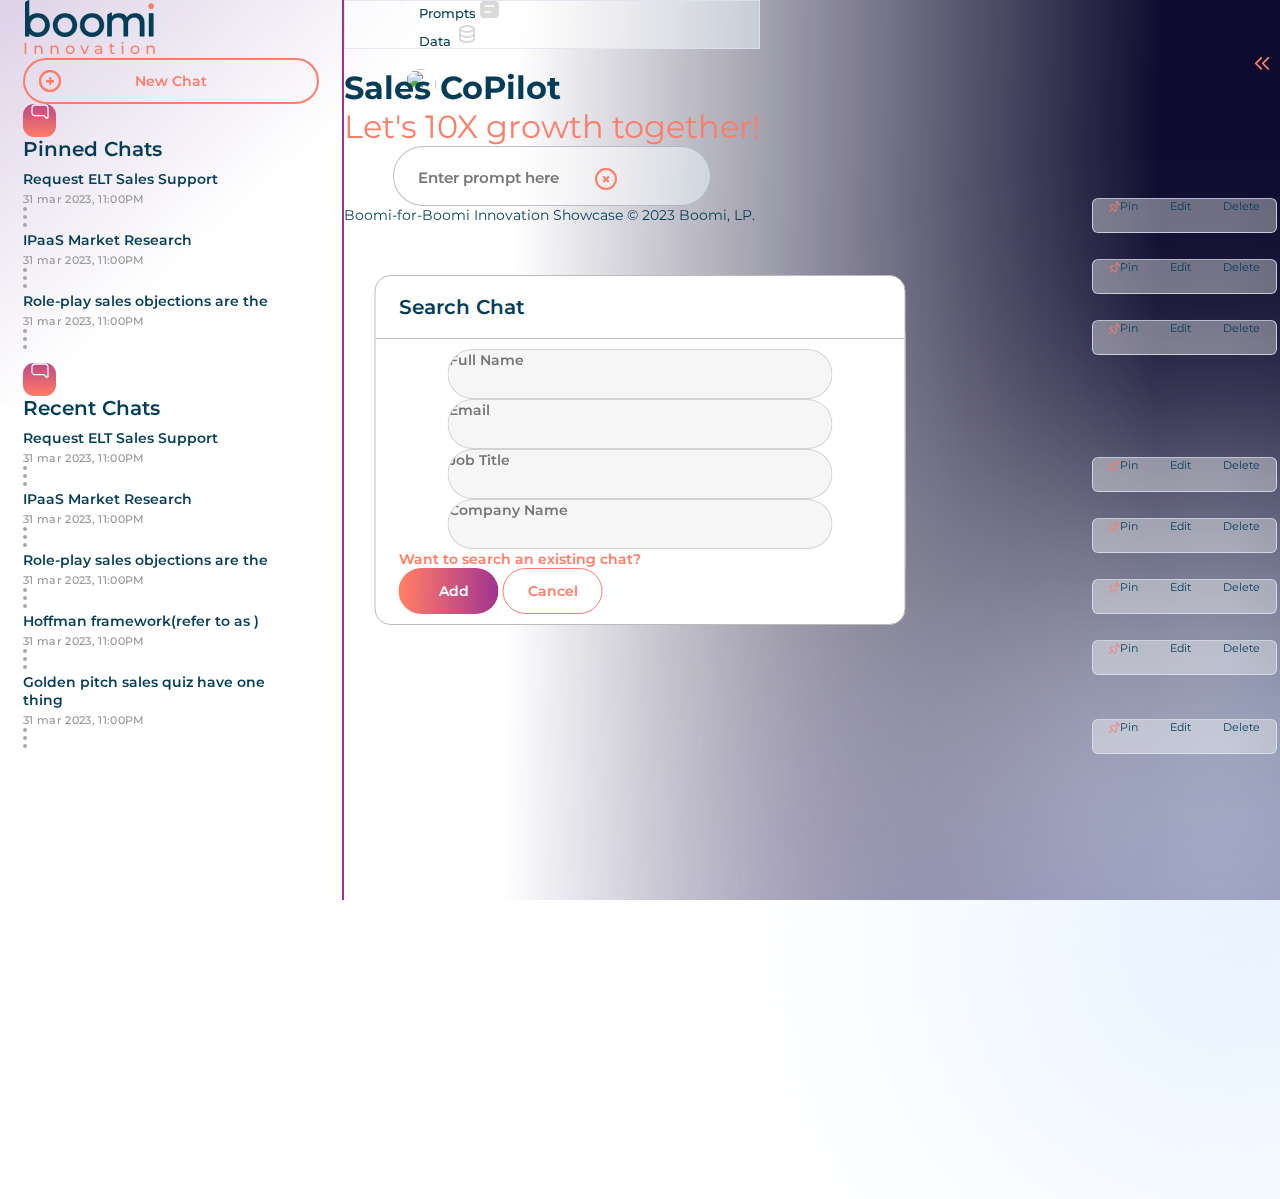
==== commit 4c69e0c9: "dark mode toggle moved inside seetings" ====
--- a/index.html
+++ b/index.html
@@ -684,7 +684,7 @@
               hidden
             />
             <label
-              class="d-flex align-items-center mr-4 ml-2 nav-btn overflow-visible"
+              class="d-flex align-items-center mr-0 ml-2 nav-btn overflow-visible"
               for="attributes"
             >
               <span class="text-13 text-blue mr-1">Data</span>
@@ -1348,34 +1348,37 @@
             </div>
           </div>
 
-          <div class="d-flex flex-row align-items-center">
-            <img
-              class="mode-dark-asset"
-              src="./assets/images/icons/mode-dark.svg"
-              alt=""
-            />
-            <img
-              class="mode-light-asset"
-              src="./assets/images/icons/mode-dark-2.svg"
-              alt=""
-            />
-            <input
-              class="custom-toggle"
-              type="checkbox"
-              id="light-dark-mode"
-              hidden
-            />
-            <label class="toggle mx-2" for="light-dark-mode">
-              <div class=""></div>
-            </label>
-            <img src="./assets/images/icons/mode-light.svg" alt="" />
+          <div class="ml-3 mr-4 position-relative settings">
+            <button>
+              <img src="./assets/images/icons/settings.svg" alt="" />
+            </button>
+            <div>
+              <div class="d-flex flex-row align-items-center">
+                <img
+                  class="mode-dark-asset"
+                  src="./assets/images/icons/mode-dark.svg"
+                  alt=""
+                />
+                <img
+                  class="mode-light-asset"
+                  src="./assets/images/icons/mode-dark-2.svg"
+                  alt=""
+                />
+                <input
+                  class="custom-toggle"
+                  type="checkbox"
+                  id="light-dark-mode"
+                  hidden
+                />
+                <label class="toggle mx-2" for="light-dark-mode">
+                  <div class=""></div>
+                </label>
+                <img src="./assets/images/icons/mode-light.svg" alt="" />
+              </div>
+            </div>
           </div>
 
-          <button class="mx-4">
-            <img src="./assets/images/icons/settings.svg" alt="" />
-          </button>
-
-          <button>
+          <button class="ml-1">
             <div class="profile">
               <img src="./assets/images/profile.png" alt="" />
             </div>
--- a/assets/css/style.css
+++ b/assets/css/style.css
@@ -9,7 +9,7 @@
   padding: 0;
   font-family: "Montserrat", sans-serif;
 }
-.cursor-pointer{
+.cursor-pointer {
   cursor: pointer;
 }
 /* width */
@@ -143,19 +143,27 @@
 
 .main-body::before {
   content: "";
-  width: 93%;
-  height: 61%;
+  width: 100%;
+  height: 100%;
   position: absolute;
   right: 0;
   top: 0;
-  transform: translate(20px, 24%);
+  transform: translate(20px, 0%);
+  background-image: linear-gradient(
+      91deg,
+      rgba(255, 255, 255, 0.5) 0%,
+      rgba(255, 255, 255, 0.45) 100%
+    ),
+    url("../images/bg-light.png");
   background-image: url("../images/bg-light.png");
   background-size: 100% auto;
   background-repeat: no-repeat;
-  background-position: center right;
+  background-position: right 28%;
   opacity: 1;
   z-index: -3;
-  box-shadow: 0 0 100px 50px white inset;
+  box-shadow: 120px 179px 632px 0 white inset;
+  filter: blur(25px);
+  /* transition: all 0.4s; */
 }
 
 .main-body::after {
@@ -168,11 +176,11 @@
   background: linear-gradient(
     91deg,
     rgba(255, 255, 255, 01) 40%,
-    rgba(255, 255, 255, 0) 80%
+    rgba(255, 255, 255, 0) 90%
   );
   backdrop-filter: blur(6px);
   z-index: -2;
-  transition: all 0.4s;
+  /* transition: all 0.4s; */
 }
 
 .pink-blur-circle {
@@ -190,6 +198,8 @@
   );
   z-index: -1;
   opacity: 1;
+  filter: blur(0px);
+  /* transition: all 0.4s; */
 }
 
 .blue-blur-circle {
@@ -197,8 +207,8 @@
   right: 0;
   bottom: 0;
   transform: translate(40%, 40%);
-  width: 923px;
-  height: 923px;
+  width: 46vw;
+  height: 83vh;
   border-radius: 923px;
   background: linear-gradient(
     312deg,
@@ -208,6 +218,7 @@
   filter: blur(150px);
   z-index: -1;
   opacity: 1;
+  /* transition: all 0.4s; */
 }
 
 .sidebar {
@@ -222,7 +233,17 @@
   max-width: 100%;
   overflow: hidden;
 }
-
+.sidebar .sidebar-content::before {
+  content: "";
+  display: block;
+  width: 100%;
+  height: 100%;
+  position: absolute;
+  left: 0;
+  top: 0;
+  background: linear-gradient(180deg, #0e0b2e 64.95%, #261c52 98.41%);
+  z-index: -2;
+}
 .sidebar .sidebar-content > div {
   width: 344px;
   border-right: 2px solid #a03291;
@@ -470,7 +491,7 @@
   width: 38px;
   height: 21px;
   border-radius: 13px;
-  border: 1px solid rgba(164, 164, 164, 0.2);
+  border: 1px solid rgba(164, 164, 164, 0.7);
   background: rgba(248, 248, 248, 0.16);
   position: relative;
   cursor: pointer;
@@ -666,7 +687,7 @@
   padding: 10px 15px;
   margin: 15px 0 !important;
 }
-#attributes+label+.nav-btn-submenu .list a{
+#attributes + label + .nav-btn-submenu .list a {
   margin: 0 !important;
 }
 
@@ -774,6 +795,32 @@
   max-width: none;
 }
 
+/* setting menu  */
+
+.settings > button + div {
+  position: absolute;
+  bottom: 0;
+  left: 50%;
+  transform: translate(-75%, calc(100% + 0px));
+  padding: 10px;
+  border-radius: 5px;
+  background: linear-gradient(
+    91deg,
+    rgba(255, 255, 255, 0.5) 67.5%,
+    rgba(218, 242, 252, 0.5) 118.1%
+  );
+  border: 1px solid rgba(167, 175, 186, 0.8);
+  opacity: 0;
+  visibility: hidden;
+  z-index: -2;
+}
+.settings:hover > button + div {
+  opacity: 1;
+  visibility: visible;
+  z-index: 0;
+}
+/* message box  */
+
 .message-box {
   padding: 0 49px;
 }
@@ -848,16 +895,16 @@
   background: rgba(199, 199, 199, 0.7);
   backdrop-filter: blur(10px);
 }
-.modal-dialog{
+.modal-dialog {
   min-width: 531px;
   position: absolute;
   left: 50%;
   top: 50%;
-  transform: translate(-50%,-50%) !important;
+  transform: translate(-50%, -50%) !important;
 }
 .modal-content {
   max-width: calc(100vw - 40px);
- 
+
   min-height: 264px;
   border-radius: 16px;
   border: 1px solid #bbb;
@@ -896,7 +943,7 @@
 }
 
 .chat-section.edit-sec-open {
-  height: calc(100vh - 320px);
+  height: calc(100vh - 341px);
 }
 
 .chat-section.no-chat-title {
@@ -964,10 +1011,8 @@
   border-top-color: #ff7c66;
 }
 
-
-
 /* select prompt from list  */
-.select-prompt{
+.select-prompt {
   display: flex;
   flex-direction: column;
 }
@@ -981,7 +1026,7 @@
   width: fit-content;
   min-height: 54px;
 }
-.select-prompt .big-btn.active{
+.select-prompt .big-btn.active {
   border: 1px solid transparent;
 }
 .select-prompt button p {
@@ -989,8 +1034,7 @@
   padding: 10px 28px;
 }
 
-
-.search-results{
+.search-results {
   height: 150px;
   /* overflow: auto; */
   width: calc(100% - 110px) !important;
@@ -999,10 +1043,10 @@
   left: 24px;
   z-index: 1;
   background: #fff;
-  border: 1px solid #BBB;
+  border: 1px solid #bbb;
   border-radius: 7px;
   padding: 0 10px 0 0px;
 }
-.search-results>div{
+.search-results > div {
   overflow: auto;
-}+}
--- a/assets/css/style-dark.css
+++ b/assets/css/style-dark.css
@@ -5,93 +5,119 @@
   display: block;
 }
 body.mode-dark .main-body::before {
-  background-image: url("../images/bg-dark.png");
+  background-image: linear-gradient(
+      91deg,
+      rgba(14, 11, 46, 0.9) 25%,
+      rgba(14, 11, 46, 0.1) 43%
+    ),
+    url("../images/bg-dark.png");
   box-shadow: none;
-  z-index: -1;
+  z-index: -2;
   opacity: 0.9;
+  filter: blur(0px);
 }
 body.mode-dark .main-body::after {
-  background: linear-gradient(104deg, #0e0b2e 77.26%, #261c52 97.33%);
+  background: linear-gradient(104deg, #0e0b2e 80.26%, #261c52 97.33%);
   z-index: -3;
 }
 body.mode-dark .pink-blur-circle {
-    background: linear-gradient(138deg, rgba(255, 124, 102, 0.80) 25.79%, rgba(160, 50, 145, 0.80) 37.23%, rgba(14, 11, 46, 0.80) 59.3%);
-    filter: blur(150px);
+  background: linear-gradient(
+    138deg,
+    rgba(255, 124, 102, 0.8) 25.79%,
+    rgba(160, 50, 145, 0.8) 37.23%,
+    rgba(14, 11, 46, 0.8) 59.3%
+  );
+  filter: blur(150px);
 }
 
 body.mode-dark .blue-blur-circle {
-
-background: linear-gradient(312deg, rgba(255, 124, 102, 0.70) 2.91%, rgba(160, 50, 145, 0.70) 54.09%, rgba(14, 11, 46, 0.70) 78.95%);
-
-
+  background: linear-gradient(
+    312deg,
+    rgba(255, 124, 102, 0.7) 2.91%,
+    rgba(160, 50, 145, 0.7) 54.09%,
+    rgba(14, 11, 46, 0.7) 78.95%
+  );
 }
 
-body.mode-dark nav{
-    border: 1px solid rgba(219, 228, 239, 0.20);
-    background: linear-gradient(267deg, rgba(14, 11, 46, 0.00) 59.33%, rgba(38, 28, 82, 0.41) 125.43%);
+body.mode-dark nav {
+  border: 1px solid rgba(219, 228, 239, 0.2);
+  background: linear-gradient(
+    267deg,
+    rgba(14, 11, 46, 0) 59.33%,
+    rgba(38, 28, 82, 0.41) 125.43%
+  );
 }
 
-body.mode-dark .text-blue{
-color: #ffffff;
+body.mode-dark .text-blue {
+  color: #ffffff;
 }
 
-body.mode-dark .text-grey{
-color: #B3CDD9;
+body.mode-dark .text-grey {
+  color: #b3cdd9;
 }
 
-body.mode-dark .text-black{
-  color: #FFFFFF;
-
-  }
-
-body.mode-dark .message-box>div{
-    border: 1px solid rgba(219, 228, 239, 0.34);
-
-    background: rgba(30, 31, 73, 0.50);
-
+body.mode-dark .text-black {
+  color: #ffffff;
 }
 
-body.mode-dark .nav-btn-submenu{
-    border: 1px solid rgba(219, 228, 239, 0.30);
+body.mode-dark .message-box > div {
+  border: 1px solid rgba(219, 228, 239, 0.34);
 
-    background: linear-gradient(180deg, rgba(14, 11, 46, 0.70) 64.95%, rgba(38, 28, 82, 0.70) 98.41%);
-
+  background: rgba(30, 31, 73, 0.5);
 }
 
-body.mode-dark .options{
-    border: 1px solid rgba(219, 228, 239, 0.29);
-    background: linear-gradient(93deg, rgba(30, 31, 73, 0.40) 73.04%, rgba(43, 36, 91, 0.40) 117.08%);
+body.mode-dark .nav-btn-submenu {
+  border: 1px solid rgba(219, 228, 239, 0.3);
 
+  background: linear-gradient(
+    180deg,
+    rgba(14, 11, 46, 0.7) 64.95%,
+    rgba(38, 28, 82, 0.7) 98.41%
+  );
 }
 
-body.mode-dark .chat-btn.active{
+body.mode-dark .options {
+  border: 1px solid rgba(219, 228, 239, 0.29);
+  background: linear-gradient(
+    93deg,
+    rgba(30, 31, 73, 0.4) 73.04%,
+    rgba(43, 36, 91, 0.4) 117.08%
+  );
+}
+
+body.mode-dark .chat-btn.active {
   background-color: rgba(16, 13, 47, 0.25);
 }
-body.mode-dark .modal-open .modal::before{
+body.mode-dark .modal-open .modal::before {
   opacity: 0.6;
-  background: rgba(7, 7, 7, 0.70);
+  background: rgba(7, 7, 7, 0.7);
   backdrop-filter: blur(10px);
 }
-body.mode-dark .modal-content{
+body.mode-dark .modal-content {
   border: 1px solid #686868;
 
-  background: #171E21;
+  background: #171e21;
 }
-body.mode-dark .modal-header{
-border-bottom: 1px solid #686868;
+body.mode-dark .modal-header {
+  border-bottom: 1px solid #686868;
 }
-body.mode-dark .modal .message-box>div{
+body.mode-dark .modal .message-box > div {
   border: 1px solid #686868;
 
-  background: #3C4245;
+  background: #3c4245;
 }
 
-body.mode-dark .nav-btn-submenu .list a:hover{
+body.mode-dark .nav-btn-submenu .list a:hover {
   /* background-color: rgba(16, 13, 47, 0.25); */
   color: white !important;
 }
 
+body.mode-dark .chat-social a img {
+  filter: invert(100%) sepia(100%) saturate(0%) hue-rotate(61deg)
+    brightness(102%) contrast(103%);
+}
 
-body.mode-dark .chat-social a img{
-  filter: invert(100%) sepia(100%) saturate(0%) hue-rotate(61deg) brightness(102%) contrast(103%);
+body.mode-dark .settings > button + div {
+  border: 1px solid #a03291;
+  background: linear-gradient(279deg, #0e0b2e 0.26%, #261c52 97.33%);
 }
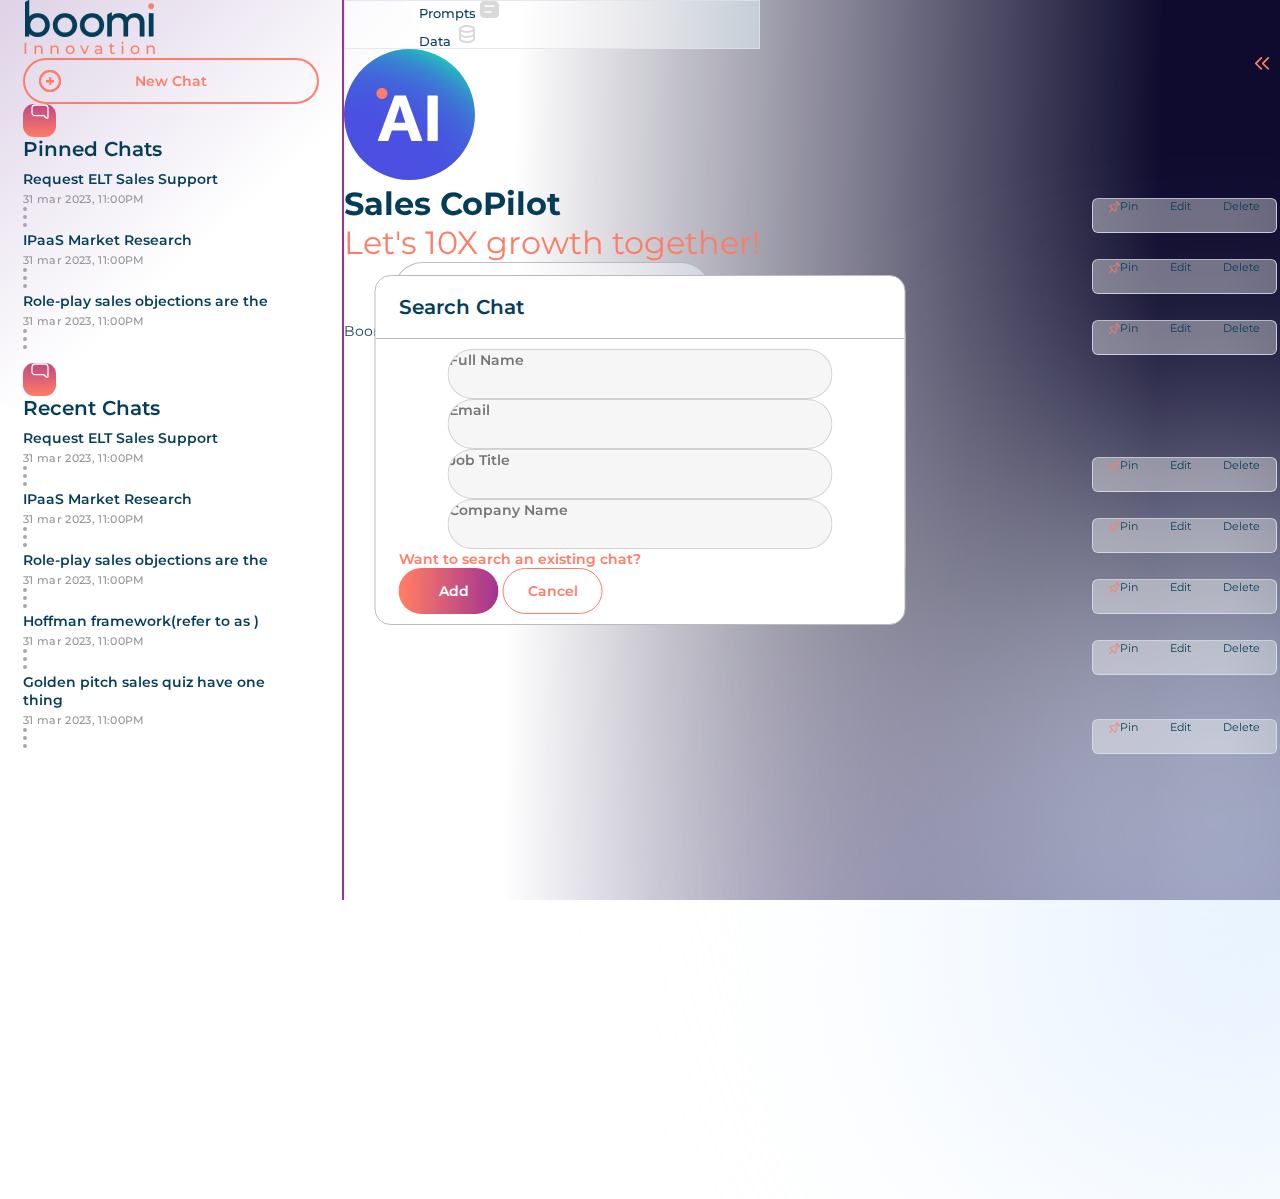
==== commit 11177c23: "edit for prompts, hover state fixed in prompts, minor fixings" ====
--- a/index.html
+++ b/index.html
@@ -613,732 +613,1158 @@
       </section>
       <section class="right-pane d-flex flex-column flex-grow-1">
         <nav
-          class="d-flex flex-row align-items-center justify-content-end overflow-visible"
-        >
-          <input type="radio" name="nav-btns-inp" id="closeAlll" hidden />
-          <div>
-            <input
-              type="radio"
-              class="nav-btns-inp"
-              name="nav-btns-inp"
-              id="prompts"
-              hidden
-            />
-            <label
-              class="d-flex align-items-center mx-2 nav-btn overflow-visible"
-              for="prompts"
-            >
-              <span class="text-13 text-blue mr-1">Prompts</span>
-              <img src="./assets/images/icons/prompts.svg" alt="" />
-            </label>
-            <div class="nav-btn-submenu">
-              <div class="">
-                <label class="d-flex align-items-center closee" for="closeAlll">
-                  <img
-                    class="mr-1"
-                    src="./assets/images/icons/multiply.svg"
-                    alt=""
-                  />
-                  <span class="text-11 text-blue">Close</span>
-                </label>
-                <h4 class="text-16 text-blue pb-2 px-3">Prompts</h4>
-
-                <div class="list">
-                  <div class="d-flex flex-column align-items-start">
-                    <a class="text-14 text-blue my-0"
+        class="d-flex flex-row align-items-center justify-content-end overflow-visible"
+      >
+        <input type="radio" name="nav-btns-inp" id="closeAlll" hidden />
+        <div>
+          <input
+            type="radio"
+            class="nav-btns-inp"
+            name="nav-btns-inp"
+            id="prompts"
+            hidden
+          />
+          <label
+            class="d-flex align-items-center mx-2 nav-btn overflow-visible"
+            for="prompts"
+          >
+            <span class="text-13 text-blue mr-1">Prompts</span>
+            <img src="./assets/images/icons/prompts.svg" alt="" />
+          </label>
+          <div class="nav-btn-submenu pb-1">
+            <div class="">
+              <label class="d-flex align-items-center closee" for="closeAlll">
+                <img
+                  class="mr-1"
+                  src="./assets/images/icons/multiply.svg"
+                  alt=""
+                />
+                <span class="text-11 text-blue">Close</span>
+              </label>
+              <h4 class="text-16 text-blue pb-0 px-3 mb-0">Prompts</h4>
+
+              <div class="list" style="padding-top: 28px" id="prompts-menu">
+                <div class="d-flex flex-column align-items-start">
+                  <div
+                    class="d-flex flex-row align-items-center justify-content-between options-item w-100"
+                  >
+                    <a class="text-13 text-blue text-truncate"
                       >Request ELT Sales Support</a
                     >
-                    <div class="px-3 w-100"><hr /></div>
-                    <a class="text-14 text-blue my-0"
+                    <div class="dropdown">
+                      <button
+                        class="dropdown-toggle d-block py-0 px-1 options-btn"
+                        type="button"
+                        id="chatOptionsDropDown"
+                        data-toggle="dropdown"
+                        aria-haspopup="true"
+                        aria-expanded="false"
+                      >
+                        <img src="./assets/images/icons/3dots.svg" alt="" />
+                      </button>
+                      <div
+                        class="dropdown-menu options"
+                        aria-labelledby="chatOptionsDropDown"
+                      >
+                        <div class="text-11 text-blue">
+                          <button class="">
+                            <img
+                              class="mr-2"
+                              src="./assets/images/icons/eye.svg"
+                              alt=""
+                            />
+                            View
+                          </button>
+                          <button class="">
+                            <img
+                              class="mr-2"
+                              src="./assets/images/icons/edit.png"
+                              alt=""
+                            />
+                            Edit
+                          </button>
+                          <button class="">
+                            <img
+                              class="mr-2"
+                              src="./assets/images/icons/multiply.svg"
+                              alt=""
+                            />
+                            Delete
+                          </button>
+                        </div>
+                      </div>
+                    </div>
+                  </div>
+                  <div
+                    class="d-flex flex-row align-items-center justify-content-between options-item w-100"
+                  >
+                    <a class="text-13 text-blue text-truncate"
                       >Hoffman Framework (Referral)</a
                     >
-                    <div class="px-3 w-100"><hr /></div>
-                    <a class="text-14 text-blue my-0"
+                    <div class="dropdown">
+                      <button
+                        class="dropdown-toggle d-block py-0 px-1 options-btn"
+                        type="button"
+                        id="chatOptionsDropDown"
+                        data-toggle="dropdown"
+                        aria-haspopup="true"
+                        aria-expanded="false"
+                      >
+                        <img src="./assets/images/icons/3dots.svg" alt="" />
+                      </button>
+                      <div
+                        class="dropdown-menu options"
+                        aria-labelledby="chatOptionsDropDown"
+                      >
+                        <div class="text-11 text-blue">
+                          <button class="">
+                            <img
+                              class="mr-2"
+                              src="./assets/images/icons/eye.svg"
+                              alt=""
+                            />
+                            View
+                          </button>
+                          <button class="">
+                            <img
+                              class="mr-2"
+                              src="./assets/images/icons/edit.png"
+                              alt=""
+                            />
+                            Edit
+                          </button>
+                          <button class="">
+                            <img
+                              class="mr-2"
+                              src="./assets/images/icons/multiply.svg"
+                              alt=""
+                            />
+                            Delete
+                          </button>
+                        </div>
+                      </div>
+                    </div>
+                  </div>
+
+                  <div
+                    class="d-flex flex-row align-items-center justify-content-between options-item w-100"
+                  >
+                    <a class="text-13 text-blue text-truncate"
                       >Outbound Work History-Based</a
                     >
-                    <div class="px-3 w-100"><hr /></div>
-                    <a class="text-14 text-blue my-0"
+                    <div class="dropdown">
+                      <button
+                        class="dropdown-toggle d-block py-0 px-1 options-btn"
+                        type="button"
+                        id="chatOptionsDropDown"
+                        data-toggle="dropdown"
+                        aria-haspopup="true"
+                        aria-expanded="false"
+                      >
+                        <img src="./assets/images/icons/3dots.svg" alt="" />
+                      </button>
+                      <div
+                        class="dropdown-menu options"
+                        aria-labelledby="chatOptionsDropDown"
+                      >
+                        <div class="text-11 text-blue">
+                          <button class="">
+                            <img
+                              class="mr-2"
+                              src="./assets/images/icons/eye.svg"
+                              alt=""
+                            />
+                            View
+                          </button>
+                          <button class="">
+                            <img
+                              class="mr-2"
+                              src="./assets/images/icons/edit.png"
+                              alt=""
+                            />
+                            Edit
+                          </button>
+                          <button class="">
+                            <img
+                              class="mr-2"
+                              src="./assets/images/icons/multiply.svg"
+                              alt=""
+                            />
+                            Delete
+                          </button>
+                        </div>
+                      </div>
+                    </div>
+                  </div>
+
+                  <div
+                    class="d-flex flex-row align-items-center justify-content-between options-item w-100"
+                  >
+                    <a class="text-13 text-blue text-truncate"
                       >Hoffman Framework (Time)</a
                     >
-                    <div class="px-3 w-100"><hr /></div>
-                    <a class="text-14 text-blue my-0">Email Marketing</a>
-                    <div class="px-3 w-100"><hr /></div>
-                    <a class="text-14 text-blue my-0">Sales Funnel</a>
-                    <div class="px-3 w-100"><hr /></div>
-                    <a class="text-14 text-blue my-0">General</a>
-                    <div class="px-3 w-100"><hr /></div>
-                    <a class="text-14 text-blue my-0">Copy Writing</a>
-                    <div class="px-3 w-100"><hr /></div>
-                    <a class="text-14 text-blue mY-0">Blog Articles</a>
+                    <div class="dropdown">
+                      <button
+                        class="dropdown-toggle d-block py-0 px-1 options-btn"
+                        type="button"
+                        id="chatOptionsDropDown"
+                        data-toggle="dropdown"
+                        aria-haspopup="true"
+                        aria-expanded="false"
+                      >
+                        <img src="./assets/images/icons/3dots.svg" alt="" />
+                      </button>
+                      <div
+                        class="dropdown-menu options"
+                        aria-labelledby="chatOptionsDropDown"
+                      >
+                        <div class="text-11 text-blue">
+                          <button class="">
+                            <img
+                              class="mr-2"
+                              src="./assets/images/icons/eye.svg"
+                              alt=""
+                            />
+                            View
+                          </button>
+                          <button class="">
+                            <img
+                              class="mr-2"
+                              src="./assets/images/icons/edit.png"
+                              alt=""
+                            />
+                            Edit
+                          </button>
+                          <button class="">
+                            <img
+                              class="mr-2"
+                              src="./assets/images/icons/multiply.svg"
+                              alt=""
+                            />
+                            Delete
+                          </button>
+                        </div>
+                      </div>
+                    </div>
+                  </div>
+
+                  <div
+                    class="d-flex flex-row align-items-center justify-content-between options-item w-100"
+                  >
+                    <a class="text-13 text-blue text-truncate"
+                      >Email Marketing</a
+                    >
+                    <div class="dropdown">
+                      <button
+                        class="dropdown-toggle d-block py-0 px-1 options-btn"
+                        type="button"
+                        id="chatOptionsDropDown"
+                        data-toggle="dropdown"
+                        aria-haspopup="true"
+                        aria-expanded="false"
+                      >
+                        <img src="./assets/images/icons/3dots.svg" alt="" />
+                      </button>
+                      <div
+                        class="dropdown-menu options"
+                        aria-labelledby="chatOptionsDropDown"
+                      >
+                        <div class="text-11 text-blue">
+                          <button class="">
+                            <img
+                              class="mr-2"
+                              src="./assets/images/icons/eye.svg"
+                              alt=""
+                            />
+                            View
+                          </button>
+                          <button class="">
+                            <img
+                              class="mr-2"
+                              src="./assets/images/icons/edit.png"
+                              alt=""
+                            />
+                            Edit
+                          </button>
+                          <button class="">
+                            <img
+                              class="mr-2"
+                              src="./assets/images/icons/multiply.svg"
+                              alt=""
+                            />
+                            Delete
+                          </button>
+                        </div>
+                      </div>
+                    </div>
+                  </div>
+
+                  <div
+                    class="d-flex flex-row align-items-center justify-content-between options-item w-100"
+                  >
+                    <a class="text-13 text-blue text-truncate"
+                      >Sales Funnel</a
+                    >
+                    <div class="dropdown">
+                      <button
+                        class="dropdown-toggle d-block py-0 px-1 options-btn"
+                        type="button"
+                        id="chatOptionsDropDown"
+                        data-toggle="dropdown"
+                        aria-haspopup="true"
+                        aria-expanded="false"
+                      >
+                        <img src="./assets/images/icons/3dots.svg" alt="" />
+                      </button>
+                      <div
+                        class="dropdown-menu options"
+                        aria-labelledby="chatOptionsDropDown"
+                      >
+                        <div class="text-11 text-blue">
+                          <button class="">
+                            <img
+                              class="mr-2"
+                              src="./assets/images/icons/eye.svg"
+                              alt=""
+                            />
+                            View
+                          </button>
+                          <button class="">
+                            <img
+                              class="mr-2"
+                              src="./assets/images/icons/edit.png"
+                              alt=""
+                            />
+                            Edit
+                          </button>
+                          <button class="">
+                            <img
+                              class="mr-2"
+                              src="./assets/images/icons/multiply.svg"
+                              alt=""
+                            />
+                            Delete
+                          </button>
+                        </div>
+                      </div>
+                    </div>
+                  </div>
+
+                  <div
+                    class="d-flex flex-row align-items-center justify-content-between options-item w-100"
+                  >
+                    <a class="text-13 text-blue text-truncate">General</a>
+                    <div class="dropdown">
+                      <button
+                        class="dropdown-toggle d-block py-0 px-1 options-btn"
+                        type="button"
+                        id="chatOptionsDropDown"
+                        data-toggle="dropdown"
+                        aria-haspopup="true"
+                        aria-expanded="false"
+                      >
+                        <img src="./assets/images/icons/3dots.svg" alt="" />
+                      </button>
+                      <div
+                        class="dropdown-menu options"
+                        aria-labelledby="chatOptionsDropDown"
+                      >
+                        <div class="text-11 text-blue">
+                          <button class="">
+                            <img
+                              class="mr-2"
+                              src="./assets/images/icons/eye.svg"
+                              alt=""
+                            />
+                            View
+                          </button>
+                          <button class="">
+                            <img
+                              class="mr-2"
+                              src="./assets/images/icons/edit.png"
+                              alt=""
+                            />
+                            Edit
+                          </button>
+                          <button class="">
+                            <img
+                              class="mr-2"
+                              src="./assets/images/icons/multiply.svg"
+                              alt=""
+                            />
+                            Delete
+                          </button>
+                        </div>
+                      </div>
+                    </div>
+                  </div>
+
+                  <div
+                    class="d-flex flex-row align-items-center justify-content-between options-item w-100"
+                  >
+                    <a class="text-13 text-blue text-truncate"
+                      >Golden Pitch Sales Quiz</a
+                    >
+                    <div class="dropdown">
+                      <button
+                        class="dropdown-toggle d-block py-0 px-1 options-btn"
+                        type="button"
+                        id="chatOptionsDropDown"
+                        data-toggle="dropdown"
+                        aria-haspopup="true"
+                        aria-expanded="false"
+                      >
+                        <img src="./assets/images/icons/3dots.svg" alt="" />
+                      </button>
+                      <div
+                        class="dropdown-menu options"
+                        aria-labelledby="chatOptionsDropDown"
+                      >
+                        <div class="text-11 text-blue">
+                          <button class="">
+                            <img
+                              class="mr-2"
+                              src="./assets/images/icons/eye.svg"
+                              alt=""
+                            />
+                            View
+                          </button>
+                          <button class="">
+                            <img
+                              class="mr-2"
+                              src="./assets/images/icons/edit.png"
+                              alt=""
+                            />
+                            Edit
+                          </button>
+                          <button class="">
+                            <img
+                              class="mr-2"
+                              src="./assets/images/icons/multiply.svg"
+                              alt=""
+                            />
+                            Delete
+                          </button>
+                        </div>
+                      </div>
+                    </div>
+                  </div>
+                  <div
+                    class="d-flex flex-row align-items-center justify-content-between options-item w-100"
+                  >
+                    <a class="text-13 text-blue text-truncate"
+                      >Role-play sales objections and negotiations</a
+                    >
+                    <div class="dropdown">
+                      <button
+                        class="dropdown-toggle d-block py-0 px-1 options-btn"
+                        type="button"
+                        id="chatOptionsDropDown"
+                        data-toggle="dropdown"
+                        aria-haspopup="true"
+                        aria-expanded="false"
+                      >
+                        <img src="./assets/images/icons/3dots.svg" alt="" />
+                      </button>
+                      <div
+                        class="dropdown-menu options"
+                        aria-labelledby="chatOptionsDropDown"
+                      >
+                        <div class="text-11 text-blue">
+                          <button class="">
+                            <img
+                              class="mr-2"
+                              src="./assets/images/icons/eye.svg"
+                              alt=""
+                            />
+                            View
+                          </button>
+                          <button class="">
+                            <img
+                              class="mr-2"
+                              src="./assets/images/icons/edit.png"
+                              alt=""
+                            />
+                            Edit
+                          </button>
+                          <button class="">
+                            <img
+                              class="mr-2"
+                              src="./assets/images/icons/multiply.svg"
+                              alt=""
+                            />
+                            Delete
+                          </button>
+                        </div>
+                      </div>
+                    </div>
                   </div>
                 </div>
               </div>
             </div>
           </div>
-          <div>
-            <input
-              type="radio"
-              class="nav-btns-inp"
-              name="nav-btns-inp"
-              id="attributes"
-              hidden
-            />
-            <label
-              class="d-flex align-items-center mr-0 ml-2 nav-btn overflow-visible"
-              for="attributes"
-            >
-              <span class="text-13 text-blue mr-1">Data</span>
-              <img src="./assets/images/icons/data.svg" alt="" />
-            </label>
-            <div class="nav-btn-submenu">
-              <div>
-                <label class="d-flex align-items-center closee" for="closeAlll">
-                  <img
-                    class="mr-1"
-                    src="./assets/images/icons/multiply.svg"
-                    alt=""
-                  />
-                  <span class="text-11 text-blue">Close</span>
-                </label>
-
-                <h3 class="text-16 text-blue mb-3 pb-1 px-3">
-                  Chat Attributes
-                </h3>
-
-                <div class="list">
-                  <div class="d-flex flex-column align-items-start">
-                    <h4
-                      class="text-14 text-blue mb-2 pb-1 attributes-title px-3"
-                    >
-                      Contacts
-                      <div class="options">
-                        <div class="text-11 text-blue h-100">
-                          <button
-                            class="d-flex justify-content-center w-100 h-100"
-                            data-toggle="modal"
-                            data-target="#searchChatModal"
-                          >
-                            <img
-                              class="mr-2"
-                              src="./assets/images/icons/multiply.svg"
-                              style="transform: rotate(45deg)"
-                              alt=""
-                            />
-                            Add
-                          </button>
-                        </div>
-                      </div>
-                    </h4>
-
-                    <div
-                      class="d-flex flex-row align-items-center justify-content-between options-item w-100"
-                    >
-                      <a class="text-13 text-blue text-truncate">
-                        Jim Dandy, Boomi sales Representative
-                      </a>
-                      <div class="dropdown">
+        </div>
+        <div>
+          <input
+            type="radio"
+            class="nav-btns-inp"
+            name="nav-btns-inp"
+            id="attributes"
+            hidden
+          />
+          <label
+            class="d-flex align-items-center mr-4 ml-2 nav-btn overflow-visible"
+            for="attributes"
+          >
+            <span class="text-13 text-blue mr-1">Data</span>
+            <img src="./assets/images/icons/data.svg" alt="" />
+          </label>
+          <div class="nav-btn-submenu">
+            <div>
+              <label class="d-flex align-items-center closee" for="closeAlll">
+                <img
+                  class="mr-1"
+                  src="./assets/images/icons/multiply.svg"
+                  alt=""
+                />
+                <span class="text-11 text-blue">Close</span>
+              </label>
+
+              <h3 class="text-16 text-blue mb-3 pb-1 px-3">Chat Data</h3>
+
+              <div class="list" id="data-menu">
+                <div class="d-flex flex-column align-items-start">
+                  <h4
+                    class="text-14 text-blue mb-2 pb-1 attributes-title px-3"
+                  >
+                    Contacts
+                    <div class="options">
+                      <div class="text-11 text-blue h-100">
                         <button
-                          class="dropdown-toggle d-block py-0 px-1 options-btn"
-                          type="button"
-                          id="chatOptionsDropDown"
-                          data-toggle="dropdown"
-                          aria-haspopup="true"
-                          aria-expanded="false"
+                          class="d-flex justify-content-center w-100 h-100"
+                          data-toggle="modal"
+                          data-target="#searchChatModal"
                         >
-                          <img src="./assets/images/icons/3dots.svg" alt="" />
+                          <img
+                            class="mr-2"
+                            src="./assets/images/icons/multiply.svg"
+                            style="transform: rotate(45deg)"
+                            alt=""
+                          />
+                          Add
                         </button>
-                        <div
-                          class="dropdown-menu options"
-                          aria-labelledby="chatOptionsDropDown"
+                      </div>
+                    </div>
+                  </h4>
+
+                  <div
+                    class="d-flex flex-row align-items-center justify-content-between options-item w-100"
+                  >
+                    <a class="text-13 text-blue text-truncate">
+                      Jim Dandy, Boomi sales Representative
+                    </a>
+                    <div class="dropdown">
+                      <button
+                        class="dropdown-toggle d-block py-0 px-1 options-btn"
+                        type="button"
+                        id="chatOptionsDropDown"
+                        data-toggle="dropdown"
+                        aria-haspopup="true"
+                        aria-expanded="false"
+                      >
+                        <img src="./assets/images/icons/3dots.svg" alt="" />
+                      </button>
+                      <div
+                        class="dropdown-menu options"
+                        aria-labelledby="chatOptionsDropDown"
+                      >
+                        <div class="text-11 text-blue">
+                          <button class="">
+                            <img
+                              class="mr-2"
+                              src="./assets/images/icons/eye.svg"
+                              alt=""
+                            />
+                            View
+                          </button>
+                          <button class="">
+                            <img
+                              class="mr-2"
+                              src="./assets/images/icons/edit.png"
+                              alt=""
+                            />
+                            Edit
+                          </button>
+                          <button class="">
+                            <img
+                              class="mr-2"
+                              src="./assets/images/icons/multiply.svg"
+                              alt=""
+                            />
+                            Delete
+                          </button>
+                        </div>
+                      </div>
+                    </div>
+                  </div>
+                  <div
+                    class="d-flex flex-row align-items-center justify-content-between options-item w-100"
+                  >
+                    <a class="text-13 text-blue text-truncate">
+                      Steve Lucas, Boomi CEO
+                    </a>
+                    <div class="dropdown">
+                      <button
+                        class="dropdown-toggle d-block py-0 px-1 options-btn"
+                        type="button"
+                        id="chatOptionsDropDown"
+                        data-toggle="dropdown"
+                        aria-haspopup="true"
+                        aria-expanded="false"
+                      >
+                        <img src="./assets/images/icons/3dots.svg" alt="" />
+                      </button>
+                      <div
+                        class="dropdown-menu options"
+                        aria-labelledby="chatOptionsDropDown"
+                      >
+                        <div class="text-11 text-blue">
+                          <button class="">
+                            <img
+                              class="mr-2"
+                              src="./assets/images/icons/eye.svg"
+                              alt=""
+                            />
+                            View
+                          </button>
+                          <button class="">
+                            <img
+                              class="mr-2"
+                              src="./assets/images/icons/edit.png"
+                              alt=""
+                            />
+                            Edit
+                          </button>
+                          <button class="">
+                            <img
+                              class="mr-2"
+                              src="./assets/images/icons/multiply.svg"
+                              alt=""
+                            />
+                            Delete
+                          </button>
+                        </div>
+                      </div>
+                    </div>
+                  </div>
+                  <div
+                    class="d-flex flex-row align-items-center justify-content-between options-item w-100"
+                  >
+                    <a class="text-13 text-blue text-truncate">
+                      Joe Brown, Artemis CEO
+                    </a>
+                    <div class="dropdown">
+                      <button
+                        class="dropdown-toggle d-block py-0 px-1 options-btn"
+                        type="button"
+                        id="chatOptionsDropDown"
+                        data-toggle="dropdown"
+                        aria-haspopup="true"
+                        aria-expanded="false"
+                      >
+                        <img src="./assets/images/icons/3dots.svg" alt="" />
+                      </button>
+                      <div
+                        class="dropdown-menu options"
+                        aria-labelledby="chatOptionsDropDown"
+                      >
+                        <div class="text-11 text-blue">
+                          <button class="">
+                            <img
+                              class="mr-2"
+                              src="./assets/images/icons/eye.svg"
+                              alt=""
+                            />
+                            View
+                          </button>
+                          <button class="">
+                            <img
+                              class="mr-2"
+                              src="./assets/images/icons/edit.png"
+                              alt=""
+                            />
+                            Edit
+                          </button>
+                          <button class="">
+                            <img
+                              class="mr-2"
+                              src="./assets/images/icons/multiply.svg"
+                              alt=""
+                            />
+                            Delete
+                          </button>
+                        </div>
+                      </div>
+                    </div>
+                  </div>
+
+                  <div class="px-1 w-100 my-4"><hr /></div>
+
+                  <h4
+                    class="text-14 text-blue mb-2 pb-1 attributes-title px-3"
+                  >
+                    Account
+                    <div class="options">
+                      <div class="text-11 text-blue h-100">
+                        <button
+                          class="d-flex justify-content-center w-100 h-100"
+                          data-toggle="modal"
+                          data-target="#searchChatModal"
                         >
-                          <div class="text-11 text-blue">
-                            <button class="">
-                              <img
-                                class="mr-2"
-                                src="./assets/images/icons/eye.svg"
-                                alt=""
-                              />
-                              View
-                            </button>
-                            <button class="">
-                              <img
-                                class="mr-2"
-                                src="./assets/images/icons/edit.png"
-                                alt=""
-                              />
-                              Edit
-                            </button>
-                            <button class="">
-                              <img
-                                class="mr-2"
-                                src="./assets/images/icons/multiply.svg"
-                                alt=""
-                              />
-                              Delete
-                            </button>
-                          </div>
-                        </div>
-                      </div>
-                    </div>
-                    <div
-                      class="d-flex flex-row align-items-center justify-content-between options-item w-100"
-                    >
-                      <a class="text-13 text-blue text-truncate">
-                        Steve Lucas, Boomi CEO
-                      </a>
-                      <div class="dropdown">
+                          <img
+                            class="mr-2"
+                            src="./assets/images/icons/multiply.svg"
+                            style="transform: rotate(45deg)"
+                            alt=""
+                          />
+                          Add
+                        </button>
+                      </div>
+                    </div>
+                  </h4>
+                  <div
+                    class="d-flex flex-row align-items-center justify-content-between options-item w-100"
+                  >
+                    <a class="text-13 text-blue text-truncate">
+                      Artemis Consulting
+                    </a>
+                    <div class="dropdown">
+                      <button
+                        class="dropdown-toggle d-block py-0 px-1 options-btn"
+                        type="button"
+                        id="chatOptionsDropDown"
+                        data-toggle="dropdown"
+                        aria-haspopup="true"
+                        aria-expanded="false"
+                      >
+                        <img src="./assets/images/icons/3dots.svg" alt="" />
+                      </button>
+                      <div
+                        class="dropdown-menu options"
+                        aria-labelledby="chatOptionsDropDown"
+                      >
+                        <div class="text-11 text-blue">
+                          <button class="">
+                            <img
+                              class="mr-2"
+                              src="./assets/images/icons/eye.svg"
+                              alt=""
+                            />
+                            View
+                          </button>
+                          <button class="">
+                            <img
+                              class="mr-2"
+                              src="./assets/images/icons/edit.png"
+                              alt=""
+                            />
+                            Edit
+                          </button>
+                          <button class="">
+                            <img
+                              class="mr-2"
+                              src="./assets/images/icons/multiply.svg"
+                              alt=""
+                            />
+                            Delete
+                          </button>
+                        </div>
+                      </div>
+                    </div>
+                  </div>
+
+                  <div class="px-1 w-100 my-4"><hr /></div>
+
+                  <h4
+                    class="text-14 text-blue mb-2 pb-1 attributes-title px-3"
+                  >
+                    Opportunity
+                    <div class="options">
+                      <div class="text-11 text-blue h-100">
                         <button
-                          class="dropdown-toggle d-block py-0 px-1 options-btn"
-                          type="button"
-                          id="chatOptionsDropDown"
-                          data-toggle="dropdown"
-                          aria-haspopup="true"
-                          aria-expanded="false"
+                          class="d-flex justify-content-center w-100 h-100"
+                          data-toggle="modal"
+                          data-target="#searchChatModal"
                         >
-                          <img src="./assets/images/icons/3dots.svg" alt="" />
+                          <img
+                            class="mr-2"
+                            src="./assets/images/icons/multiply.svg"
+                            style="transform: rotate(45deg)"
+                            alt=""
+                          />
+                          Add
                         </button>
-                        <div
-                          class="dropdown-menu options"
-                          aria-labelledby="chatOptionsDropDown"
+                      </div>
+                    </div>
+                  </h4>
+                  <div
+                    class="d-flex flex-row align-items-center justify-content-between options-item w-100"
+                  >
+                    <a class="text-13 text-blue text-truncate">
+                      Artmis_MDMRenewal_24
+                    </a>
+                    <div class="dropdown">
+                      <button
+                        class="dropdown-toggle d-block py-0 px-1 options-btn"
+                        type="button"
+                        id="chatOptionsDropDown"
+                        data-toggle="dropdown"
+                        aria-haspopup="true"
+                        aria-expanded="false"
+                      >
+                        <img src="./assets/images/icons/3dots.svg" alt="" />
+                      </button>
+                      <div
+                        class="dropdown-menu options"
+                        aria-labelledby="chatOptionsDropDown"
+                      >
+                        <div class="text-11 text-blue">
+                          <button class="">
+                            <img
+                              class="mr-2"
+                              src="./assets/images/icons/eye.svg"
+                              alt=""
+                            />
+                            View
+                          </button>
+                          <button class="">
+                            <img
+                              class="mr-2"
+                              src="./assets/images/icons/edit.png"
+                              alt=""
+                            />
+                            Edit
+                          </button>
+                          <button class="">
+                            <img
+                              class="mr-2"
+                              src="./assets/images/icons/multiply.svg"
+                              alt=""
+                            />
+                            Delete
+                          </button>
+                        </div>
+                      </div>
+                    </div>
+                  </div>
+
+                  <div class="px-1 w-100 my-4"><hr /></div>
+
+                  <h4
+                    class="text-14 text-blue mb-2 pb-1 attributes-title px-3"
+                  >
+                    Other Data
+                    <div class="options">
+                      <div class="text-11 text-blue h-100">
+                        <button
+                          class="d-flex justify-content-center w-100 h-100"
+                          data-toggle="modal"
+                          data-target="#searchChatModal"
                         >
-                          <div class="text-11 text-blue">
-                            <button class="">
-                              <img
-                                class="mr-2"
-                                src="./assets/images/icons/eye.svg"
-                                alt=""
-                              />
-                              View
-                            </button>
-                            <button class="">
-                              <img
-                                class="mr-2"
-                                src="./assets/images/icons/edit.png"
-                                alt=""
-                              />
-                              Edit
-                            </button>
-                            <button class="">
-                              <img
-                                class="mr-2"
-                                src="./assets/images/icons/multiply.svg"
-                                alt=""
-                              />
-                              Delete
-                            </button>
-                          </div>
-                        </div>
-                      </div>
-                    </div>
-                    <div
-                      class="d-flex flex-row align-items-center justify-content-between options-item w-100"
-                    >
-                      <a class="text-13 text-blue text-truncate">
-                        Joe Brown, Artemis CEO
-                      </a>
-                      <div class="dropdown">
-                        <button
-                          class="dropdown-toggle d-block py-0 px-1 options-btn"
-                          type="button"
-                          id="chatOptionsDropDown"
-                          data-toggle="dropdown"
-                          aria-haspopup="true"
-                          aria-expanded="false"
-                        >
-                          <img src="./assets/images/icons/3dots.svg" alt="" />
+                          <img
+                            class="mr-2"
+                            src="./assets/images/icons/multiply.svg"
+                            style="transform: rotate(45deg)"
+                            alt=""
+                          />
+                          Add
                         </button>
-                        <div
-                          class="dropdown-menu options"
-                          aria-labelledby="chatOptionsDropDown"
-                        >
-                          <div class="text-11 text-blue">
-                            <button class="">
-                              <img
-                                class="mr-2"
-                                src="./assets/images/icons/eye.svg"
-                                alt=""
-                              />
-                              View
-                            </button>
-                            <button class="">
-                              <img
-                                class="mr-2"
-                                src="./assets/images/icons/edit.png"
-                                alt=""
-                              />
-                              Edit
-                            </button>
-                            <button class="">
-                              <img
-                                class="mr-2"
-                                src="./assets/images/icons/multiply.svg"
-                                alt=""
-                              />
-                              Delete
-                            </button>
-                          </div>
-                        </div>
-                      </div>
-                    </div>
-
-                    <div class="px-1 w-100 my-4"><hr /></div>
-
-                    <h4
-                      class="text-14 text-blue mb-2 pb-1 attributes-title px-3"
-                    >
-                      Account
-                      <div class="options">
-                        <div class="text-11 text-blue h-100">
-                          <button
-                            class="d-flex justify-content-center w-100 h-100"
-                            data-toggle="modal"
-                            data-target="#searchChatModal"
-                          >
-                            <img
-                              class="mr-2"
-                              src="./assets/images/icons/multiply.svg"
-                              style="transform: rotate(45deg)"
-                              alt=""
-                            />
-                            Add
-                          </button>
-                        </div>
-                      </div>
-                    </h4>
-                    <div
-                      class="d-flex flex-row align-items-center justify-content-between options-item w-100"
-                    >
-                      <a class="text-13 text-blue text-truncate">
-                        Artemis Consulting
-                      </a>
-                      <div class="dropdown">
-                        <button
-                          class="dropdown-toggle d-block py-0 px-1 options-btn"
-                          type="button"
-                          id="chatOptionsDropDown"
-                          data-toggle="dropdown"
-                          aria-haspopup="true"
-                          aria-expanded="false"
-                        >
-                          <img src="./assets/images/icons/3dots.svg" alt="" />
-                        </button>
-                        <div
-                          class="dropdown-menu options"
-                          aria-labelledby="chatOptionsDropDown"
-                        >
-                          <div class="text-11 text-blue">
-                            <button class="">
-                              <img
-                                class="mr-2"
-                                src="./assets/images/icons/eye.svg"
-                                alt=""
-                              />
-                              View
-                            </button>
-                            <button class="">
-                              <img
-                                class="mr-2"
-                                src="./assets/images/icons/edit.png"
-                                alt=""
-                              />
-                              Edit
-                            </button>
-                            <button class="">
-                              <img
-                                class="mr-2"
-                                src="./assets/images/icons/multiply.svg"
-                                alt=""
-                              />
-                              Delete
-                            </button>
-                          </div>
-                        </div>
-                      </div>
-                    </div>
-
-                    <div class="px-1 w-100 my-4"><hr /></div>
-
-                    <h4
-                      class="text-14 text-blue mb-2 pb-1 attributes-title px-3"
-                    >
-                      Opportunity
-                      <div class="options">
-                        <div class="text-11 text-blue h-100">
-                          <button
-                            class="d-flex justify-content-center w-100 h-100"
-                            data-toggle="modal"
-                            data-target="#searchChatModal"
-                          >
-                            <img
-                              class="mr-2"
-                              src="./assets/images/icons/multiply.svg"
-                              style="transform: rotate(45deg)"
-                              alt=""
-                            />
-                            Add
-                          </button>
-                        </div>
-                      </div>
-                    </h4>
-                    <div
-                      class="d-flex flex-row align-items-center justify-content-between options-item w-100"
-                    >
-                      <a class="text-13 text-blue text-truncate">
-                        Artmis_MDMRenewal_24
-                      </a>
-                      <div class="dropdown">
-                        <button
-                          class="dropdown-toggle d-block py-0 px-1 options-btn"
-                          type="button"
-                          id="chatOptionsDropDown"
-                          data-toggle="dropdown"
-                          aria-haspopup="true"
-                          aria-expanded="false"
-                        >
-                          <img src="./assets/images/icons/3dots.svg" alt="" />
-                        </button>
-                        <div
-                          class="dropdown-menu options"
-                          aria-labelledby="chatOptionsDropDown"
-                        >
-                          <div class="text-11 text-blue">
-                            <button class="">
-                              <img
-                                class="mr-2"
-                                src="./assets/images/icons/eye.svg"
-                                alt=""
-                              />
-                              View
-                            </button>
-                            <button class="">
-                              <img
-                                class="mr-2"
-                                src="./assets/images/icons/edit.png"
-                                alt=""
-                              />
-                              Edit
-                            </button>
-                            <button class="">
-                              <img
-                                class="mr-2"
-                                src="./assets/images/icons/multiply.svg"
-                                alt=""
-                              />
-                              Delete
-                            </button>
-                          </div>
-                        </div>
-                      </div>
-                    </div>
-
-                    <div class="px-1 w-100 my-4"><hr /></div>
-
-                    <h4
-                      class="text-14 text-blue mb-2 pb-1 attributes-title px-3"
-                    >
-                      Other attributes
-                      <div class="options">
-                        <div class="text-11 text-blue h-100">
-                          <button
-                            class="d-flex justify-content-center w-100 h-100"
-                            data-toggle="modal"
-                            data-target="#searchChatModal"
-                          >
-                            <img
-                              class="mr-2"
-                              src="./assets/images/icons/multiply.svg"
-                              style="transform: rotate(45deg)"
-                              alt=""
-                            />
-                            Add
-                          </button>
-                        </div>
-                      </div>
-                    </h4>
-                    <h5
-                      class="text-13 font-weight-600 text-blue mb-0 mt-1 pt-1 px-3"
-                    >
-                      Deal notes
-                    </h5>
-                    <div
-                      class="d-flex flex-row align-items-center justify-content-between options-item w-100"
-                    >
-                      <a class="text-12 text-blue text-truncate">
-                        Platinum customer 5yr renewal, major competitive threat
-                        on this deal
-                      </a>
-                      <div class="dropdown">
-                        <button
-                          class="dropdown-toggle d-block py-0 px-1 options-btn"
-                          type="button"
-                          id="chatOptionsDropDown"
-                          data-toggle="dropdown"
-                          aria-haspopup="true"
-                          aria-expanded="false"
-                        >
-                          <img src="./assets/images/icons/3dots.svg" alt="" />
-                        </button>
-                        <div
-                          class="dropdown-menu options"
-                          aria-labelledby="chatOptionsDropDown"
-                        >
-                          <div class="text-11 text-blue">
-                            <button class="">
-                              <img
-                                class="mr-2"
-                                src="./assets/images/icons/eye.svg"
-                                alt=""
-                              />
-                              View
-                            </button>
-                            <button class="">
-                              <img
-                                class="mr-2"
-                                src="./assets/images/icons/edit.png"
-                                alt=""
-                              />
-                              Edit
-                            </button>
-                            <button class="">
-                              <img
-                                class="mr-2"
-                                src="./assets/images/icons/multiply.svg"
-                                alt=""
-                              />
-                              Delete
-                            </button>
-                          </div>
-                        </div>
-                      </div>
-                    </div>
-
-                    <div class="px-1 w-100 my-2"></div>
-
-                    <h5
-                      class="text-13 font-weight-600 text-blue mb-0 mt-1 pt-1 px-3"
-                    >
-                      Relationship Context
-                    </h5>
-                    <div
-                      class="d-flex flex-row align-items-center justify-content-between options-item w-100"
-                    >
-                      <a class="text-12 text-blue text-truncate">
-                        Steve knows joe brown from college roommates sophomore
-                        year
-                      </a>
-                      <div class="dropdown">
-                        <button
-                          class="dropdown-toggle d-block py-0 px-1 options-btn"
-                          type="button"
-                          id="chatOptionsDropDown"
-                          data-toggle="dropdown"
-                          aria-haspopup="true"
-                          aria-expanded="false"
-                        >
-                          <img src="./assets/images/icons/3dots.svg" alt="" />
-                        </button>
-                        <div
-                          class="dropdown-menu options"
-                          aria-labelledby="chatOptionsDropDown"
-                        >
-                          <div class="text-11 text-blue">
-                            <button class="">
-                              <img
-                                class="mr-2"
-                                src="./assets/images/icons/eye.svg"
-                                alt=""
-                              />
-                              View
-                            </button>
-                            <button class="">
-                              <img
-                                class="mr-2"
-                                src="./assets/images/icons/edit.png"
-                                alt=""
-                              />
-                              Edit
-                            </button>
-                            <button class="">
-                              <img
-                                class="mr-2"
-                                src="./assets/images/icons/multiply.svg"
-                                alt=""
-                              />
-                              Delete
-                            </button>
-                          </div>
-                        </div>
-                      </div>
-                    </div>
-
-                    <div class="px-1 w-100 my-2"></div>
-
-                    <h5
-                      class="text-13 font-weight-600 text-blue mb-0 mt-1 pt-1 px-3"
-                    >
-                      Prompt Action
-                    </h5>
-                    <div
-                      class="d-flex flex-row align-items-center justify-content-between options-item w-100"
-                    >
-                      <a class="text-12 text-blue text-truncate">
-                        ELT Outreach
-                      </a>
-                      <div class="dropdown">
-                        <button
-                          class="dropdown-toggle d-block py-0 px-1 options-btn"
-                          type="button"
-                          id="chatOptionsDropDown"
-                          data-toggle="dropdown"
-                          aria-haspopup="true"
-                          aria-expanded="false"
-                        >
-                          <img src="./assets/images/icons/3dots.svg" alt="" />
-                        </button>
-                        <div
-                          class="dropdown-menu options"
-                          aria-labelledby="chatOptionsDropDown"
-                        >
-                          <div class="text-11 text-blue">
-                            <button class="">
-                              <img
-                                class="mr-2"
-                                src="./assets/images/icons/eye.svg"
-                                alt=""
-                              />
-                              View
-                            </button>
-                            <button class="">
-                              <img
-                                class="mr-2"
-                                src="./assets/images/icons/edit.png"
-                                alt=""
-                              />
-                              Edit
-                            </button>
-                            <button class="">
-                              <img
-                                class="mr-2"
-                                src="./assets/images/icons/multiply.svg"
-                                alt=""
-                              />
-                              Delete
-                            </button>
-                          </div>
-                        </div>
-                      </div>
-                    </div>
-
-                    <div class="px-1 w-100 my-2"></div>
-
-                    <h5
-                      class="text-13 font-weight-600 text-blue mb-0 mt-1 pt-1 px-3"
-                    >
-                      Preferred Channel
-                    </h5>
-                    <div
-                      class="d-flex flex-row align-items-center justify-content-between options-item w-100"
-                    >
-                      <a class="text-12 text-blue text-truncate">SMS</a>
-                      <div class="dropdown">
-                        <button
-                          class="dropdown-toggle d-block py-0 px-1 options-btn"
-                          type="button"
-                          id="chatOptionsDropDown"
-                          data-toggle="dropdown"
-                          aria-haspopup="true"
-                          aria-expanded="false"
-                        >
-                          <img src="./assets/images/icons/3dots.svg" alt="" />
-                        </button>
-                        <div
-                          class="dropdown-menu options"
-                          aria-labelledby="chatOptionsDropDown"
-                        >
-                          <div class="text-11 text-blue">
-                            <button class="">
-                              <img
-                                class="mr-2"
-                                src="./assets/images/icons/eye.svg"
-                                alt=""
-                              />
-                              View
-                            </button>
-                            <button class="">
-                              <img
-                                class="mr-2"
-                                src="./assets/images/icons/edit.png"
-                                alt=""
-                              />
-                              Edit
-                            </button>
-                            <button class="">
-                              <img
-                                class="mr-2"
-                                src="./assets/images/icons/multiply.svg"
-                                alt=""
-                              />
-                              Delete
-                            </button>
-                          </div>
-                        </div>
-                      </div>
-                    </div>
-
-                    <div class="px-1 w-100 my-2"></div>
-
-                    <h5
-                      class="text-13 font-weight-600 text-blue mb-0 mt-1 pt-1 px-3"
-                    >
-                      Value Props
-                    </h5>
-                    <div
-                      class="d-flex flex-row align-items-center justify-content-between options-item w-100"
-                    >
-                      <a class="text-12 text-blue text-truncate">
-                        IT Integration, Data reliability, Reduce cost
-                      </a>
-                      <div class="dropdown">
-                        <button
-                          class="dropdown-toggle d-block py-0 px-1 options-btn"
-                          type="button"
-                          id="chatOptionsDropDown"
-                          data-toggle="dropdown"
-                          aria-haspopup="true"
-                          aria-expanded="false"
-                        >
-                          <img src="./assets/images/icons/3dots.svg" alt="" />
-                        </button>
-                        <div
-                          class="dropdown-menu options"
-                          aria-labelledby="chatOptionsDropDown"
-                        >
-                          <div class="text-11 text-blue">
-                            <button class="">
-                              <img
-                                class="mr-2"
-                                src="./assets/images/icons/eye.svg"
-                                alt=""
-                              />
-                              View
-                            </button>
-                            <button class="">
-                              <img
-                                class="mr-2"
-                                src="./assets/images/icons/edit.png"
-                                alt=""
-                              />
-                              Edit
-                            </button>
-                            <button class="">
-                              <img
-                                class="mr-2"
-                                src="./assets/images/icons/multiply.svg"
-                                alt=""
-                              />
-                              Delete
-                            </button>
-                          </div>
+                      </div>
+                    </div>
+                  </h4>
+                  <h5
+                    class="text-13 font-weight-600 text-blue mb-0 mt-1 pt-1 px-3"
+                  >
+                    Deal notes
+                  </h5>
+                  <div
+                    class="d-flex flex-row align-items-center justify-content-between options-item w-100"
+                  >
+                    <a class="text-12 text-blue text-truncate">
+                      Platinum customer 5yr renewal, major competitive threat
+                      on this deal
+                    </a>
+                    <div class="dropdown">
+                      <button
+                        class="dropdown-toggle d-block py-0 px-1 options-btn"
+                        type="button"
+                        id="chatOptionsDropDown"
+                        data-toggle="dropdown"
+                        aria-haspopup="true"
+                        aria-expanded="false"
+                      >
+                        <img src="./assets/images/icons/3dots.svg" alt="" />
+                      </button>
+                      <div
+                        class="dropdown-menu options"
+                        aria-labelledby="chatOptionsDropDown"
+                      >
+                        <div class="text-11 text-blue">
+                          <button class="">
+                            <img
+                              class="mr-2"
+                              src="./assets/images/icons/eye.svg"
+                              alt=""
+                            />
+                            View
+                          </button>
+                          <button class="">
+                            <img
+                              class="mr-2"
+                              src="./assets/images/icons/edit.png"
+                              alt=""
+                            />
+                            Edit
+                          </button>
+                          <button class="">
+                            <img
+                              class="mr-2"
+                              src="./assets/images/icons/multiply.svg"
+                              alt=""
+                            />
+                            Delete
+                          </button>
+                        </div>
+                      </div>
+                    </div>
+                  </div>
+
+                  <div class="px-1 w-100 my-2"></div>
+
+                  <h5
+                    class="text-13 font-weight-600 text-blue mb-0 mt-1 pt-1 px-3"
+                  >
+                    Relationship Context
+                  </h5>
+                  <div
+                    class="d-flex flex-row align-items-center justify-content-between options-item w-100"
+                  >
+                    <a class="text-12 text-blue text-truncate">
+                      Steve knows joe brown from college roommates sophomore
+                      year
+                    </a>
+                    <div class="dropdown">
+                      <button
+                        class="dropdown-toggle d-block py-0 px-1 options-btn"
+                        type="button"
+                        id="chatOptionsDropDown"
+                        data-toggle="dropdown"
+                        aria-haspopup="true"
+                        aria-expanded="false"
+                      >
+                        <img src="./assets/images/icons/3dots.svg" alt="" />
+                      </button>
+                      <div
+                        class="dropdown-menu options"
+                        aria-labelledby="chatOptionsDropDown"
+                      >
+                        <div class="text-11 text-blue">
+                          <button class="">
+                            <img
+                              class="mr-2"
+                              src="./assets/images/icons/eye.svg"
+                              alt=""
+                            />
+                            View
+                          </button>
+                          <button class="">
+                            <img
+                              class="mr-2"
+                              src="./assets/images/icons/edit.png"
+                              alt=""
+                            />
+                            Edit
+                          </button>
+                          <button class="">
+                            <img
+                              class="mr-2"
+                              src="./assets/images/icons/multiply.svg"
+                              alt=""
+                            />
+                            Delete
+                          </button>
+                        </div>
+                      </div>
+                    </div>
+                  </div>
+
+                  <div class="px-1 w-100 my-2"></div>
+
+                  <h5
+                    class="text-13 font-weight-600 text-blue mb-0 mt-1 pt-1 px-3"
+                  >
+                    Prompt Action
+                  </h5>
+                  <div
+                    class="d-flex flex-row align-items-center justify-content-between options-item w-100"
+                  >
+                    <a class="text-12 text-blue text-truncate">
+                      ELT Outreach
+                    </a>
+                    <div class="dropdown">
+                      <button
+                        class="dropdown-toggle d-block py-0 px-1 options-btn"
+                        type="button"
+                        id="chatOptionsDropDown"
+                        data-toggle="dropdown"
+                        aria-haspopup="true"
+                        aria-expanded="false"
+                      >
+                        <img src="./assets/images/icons/3dots.svg" alt="" />
+                      </button>
+                      <div
+                        class="dropdown-menu options"
+                        aria-labelledby="chatOptionsDropDown"
+                      >
+                        <div class="text-11 text-blue">
+                          <button class="">
+                            <img
+                              class="mr-2"
+                              src="./assets/images/icons/eye.svg"
+                              alt=""
+                            />
+                            View
+                          </button>
+                          <button class="">
+                            <img
+                              class="mr-2"
+                              src="./assets/images/icons/edit.png"
+                              alt=""
+                            />
+                            Edit
+                          </button>
+                          <button class="">
+                            <img
+                              class="mr-2"
+                              src="./assets/images/icons/multiply.svg"
+                              alt=""
+                            />
+                            Delete
+                          </button>
+                        </div>
+                      </div>
+                    </div>
+                  </div>
+
+                  <div class="px-1 w-100 my-2"></div>
+
+                  <h5
+                    class="text-13 font-weight-600 text-blue mb-0 mt-1 pt-1 px-3"
+                  >
+                    Preferred Channel
+                  </h5>
+                  <div
+                    class="d-flex flex-row align-items-center justify-content-between options-item w-100"
+                  >
+                    <a class="text-12 text-blue text-truncate">SMS</a>
+                    <div class="dropdown">
+                      <button
+                        class="dropdown-toggle d-block py-0 px-1 options-btn"
+                        type="button"
+                        id="chatOptionsDropDown"
+                        data-toggle="dropdown"
+                        aria-haspopup="true"
+                        aria-expanded="false"
+                      >
+                        <img src="./assets/images/icons/3dots.svg" alt="" />
+                      </button>
+                      <div
+                        class="dropdown-menu options"
+                        aria-labelledby="chatOptionsDropDown"
+                      >
+                        <div class="text-11 text-blue">
+                          <button class="">
+                            <img
+                              class="mr-2"
+                              src="./assets/images/icons/eye.svg"
+                              alt=""
+                            />
+                            View
+                          </button>
+                          <button class="">
+                            <img
+                              class="mr-2"
+                              src="./assets/images/icons/edit.png"
+                              alt=""
+                            />
+                            Edit
+                          </button>
+                          <button class="">
+                            <img
+                              class="mr-2"
+                              src="./assets/images/icons/multiply.svg"
+                              alt=""
+                            />
+                            Delete
+                          </button>
+                        </div>
+                      </div>
+                    </div>
+                  </div>
+
+                  <div class="px-1 w-100 my-2"></div>
+
+                  <h5
+                    class="text-13 font-weight-600 text-blue mb-0 mt-1 pt-1 px-3"
+                  >
+                    Value Props
+                  </h5>
+                  <div
+                    class="d-flex flex-row align-items-center justify-content-between options-item w-100"
+                  >
+                    <a class="text-12 text-blue text-truncate">
+                      IT Integration, Data reliability, Reduce cost
+                    </a>
+                    <div class="dropdown">
+                      <button
+                        class="dropdown-toggle d-block py-0 px-1 options-btn"
+                        type="button"
+                        id="chatOptionsDropDown"
+                        data-toggle="dropdown"
+                        aria-haspopup="true"
+                        aria-expanded="false"
+                      >
+                        <img src="./assets/images/icons/3dots.svg" alt="" />
+                      </button>
+                      <div
+                        class="dropdown-menu options"
+                        aria-labelledby="chatOptionsDropDown"
+                      >
+                        <div class="text-11 text-blue">
+                          <button class="">
+                            <img
+                              class="mr-2"
+                              src="./assets/images/icons/eye.svg"
+                              alt=""
+                            />
+                            View
+                          </button>
+                          <button class="">
+                            <img
+                              class="mr-2"
+                              src="./assets/images/icons/edit.png"
+                              alt=""
+                            />
+                            Edit
+                          </button>
+                          <button class="">
+                            <img
+                              class="mr-2"
+                              src="./assets/images/icons/multiply.svg"
+                              alt=""
+                            />
+                            Delete
+                          </button>
                         </div>
                       </div>
                     </div>
@@ -1347,51 +1773,52 @@
               </div>
             </div>
           </div>
-
-          <div class="ml-3 mr-4 position-relative settings">
-            <button>
-              <img src="./assets/images/icons/settings.svg" alt="" />
-            </button>
-            <div>
-              <div class="d-flex flex-row align-items-center">
-                <img
-                  class="mode-dark-asset"
-                  src="./assets/images/icons/mode-dark.svg"
-                  alt=""
-                />
-                <img
-                  class="mode-light-asset"
-                  src="./assets/images/icons/mode-dark-2.svg"
-                  alt=""
-                />
-                <input
-                  class="custom-toggle"
-                  type="checkbox"
-                  id="light-dark-mode"
-                  hidden
-                />
-                <label class="toggle mx-2" for="light-dark-mode">
-                  <div class=""></div>
-                </label>
-                <img src="./assets/images/icons/mode-light.svg" alt="" />
-              </div>
+        </div>
+
+        <div class="ml-3 mr-4 position-relative settings">
+          <button>
+            <img src="./assets/images/icons/settings.svg" alt="" />
+          </button>
+          <div>
+            <div class="d-flex flex-row align-items-center">
+              <img
+                class="mode-dark-asset"
+                src="./assets/images/icons/mode-dark.svg"
+                alt=""
+              />
+              <img
+                class="mode-light-asset"
+                src="./assets/images/icons/mode-dark-2.svg"
+                alt=""
+              />
+              <input
+                class="custom-toggle"
+                type="checkbox"
+                id="light-dark-mode"
+                hidden
+              />
+              <label class="toggle mx-2" for="light-dark-mode">
+                <div class=""></div>
+              </label>
+              <img src="./assets/images/icons/mode-light.svg" alt="" />
             </div>
           </div>
-
-          <button class="ml-1">
-            <div class="profile">
-              <img src="./assets/images/profile.png" alt="" />
-            </div>
-          </button>
-        </nav>
+        </div>
+
+        <button class="ml-1">
+          <div class="profile">
+            <img src="./assets/images/profile.png" alt="" />
+          </div>
+        </button>
+      </nav>
 
         <div class="right-pane-content flex-grow-1 d-flex flex-column">
-          <!-- main content  -->
+         
           <main class="d-flex flex-grow-1">
             <div
               class="d-flex flex-column align-items-center justify-content-center flex-grow-1"
             >
-              <img class="mb-4" src="./assets/images/AI.svg" alt="" />
+              <img class="mb-4" src="./assets/images/ai.svg" alt="" />
               <h5 class="text-32 text-blue text-center pt-2">Sales CoPilot</h5>
               <p class="text-32 text-orange font-weight-400 text-center">
                 Let's 10X growth together!
--- a/assets/css/style.css
+++ b/assets/css/style.css
@@ -71,39 +71,6 @@
 
 .overflow-visible {
   overflow: visible;
-}
-
-.icon.edit {
-  display: block;
-  position: relative;
-  width: 15px;
-  height: 15px;
-  position: relative;
-}
-
-.icon.edit::after {
-  content: "";
-  width: 5px;
-  height: 10px;
-  border: 2px solid #969696;
-  transform: rotate(45deg);
-  position: absolute;
-  top: 2px;
-  left: 6px;
-  border-radius: 1px 1px 0px 0px;
-}
-
-.icon.edit::before {
-  content: "";
-  position: absolute;
-  bottom: 0.5px;
-  left: 1px;
-  width: 5px;
-  height: 5px;
-  border: 3px solid transparent;
-  border-bottom: 0;
-  border-top: 4px solid #969696;
-  transform: rotate(45deg) translate(-6%, 6%);
 }
 
 .icon.plus {
@@ -573,6 +540,7 @@
 .nav-btn-submenu .list .options-btn::before {
   width: 25px;
   height: 25px;
+  top: 56%;
 }
 
 /* .options-btn.hovered::before, */
@@ -623,7 +591,7 @@
   left: 0;
   opacity: 0;
   transition: all 0.5s;
-  z-index: 11;
+  z-index: 5;
 }
 
 .nav-btn:hover::before,
@@ -674,24 +642,25 @@
 }
 
 .nav-btn-submenu .list {
-  max-height: calc(100% - 60px);
+  max-height: calc(100% - 85px);
   overflow-y: auto;
   position: relative;
   display: block;
   padding-bottom: 0;
   padding-top: 5px;
-  padding-right: 10px;
+  padding-right: 5px;
 }
 
 .nav-btn-submenu .list a {
-  padding: 10px 15px;
-  margin: 15px 0 !important;
-}
-#attributes + label + .nav-btn-submenu .list a {
-  margin: 0 !important;
-}
-
-.list a:hover {
+  padding: 10px 15px 10px 15px;
+  margin: 0 0 !important;
+  flex: 1;
+}
+
+.nav-btn-submenu .list .options-item{
+  padding-right: 8px;
+}
+.nav-btn-submenu .list .options-item:hover {
   cursor: pointer;
   background-color: rgba(204, 204, 204, 0.25);
   border-radius: 6px;
@@ -817,7 +786,7 @@
 .settings:hover > button + div {
   opacity: 1;
   visibility: visible;
-  z-index: 0;
+  z-index: 5;
 }
 /* message box  */
 
@@ -1003,13 +972,11 @@
   transform: none !important;
 }
 
-.edit-chat-sec .dropdown-toggle[aria-expanded="true"] span::after {
-  border-color: #ff7c66;
-}
-
-.edit-chat-sec .dropdown-toggle[aria-expanded="true"] span::before {
-  border-top-color: #ff7c66;
-}
+.edit-chat-sec .dropdown-toggle[aria-expanded="true"] img{
+  filter: invert(35%) sepia(75%) saturate(1548%) hue-rotate(320deg)
+  brightness(101%) contrast(95%);
+}
+
 
 /* select prompt from list  */
 .select-prompt {
@@ -1049,4 +1016,4 @@
 }
 .search-results > div {
   overflow: auto;
-}
+}--- a/assets/css/style-dark.css
+++ b/assets/css/style-dark.css
@@ -107,12 +107,12 @@
   background: #3c4245;
 }
 
-body.mode-dark .nav-btn-submenu .list a:hover {
+body.mode-dark .nav-btn-submenu .list .options-item:hover {
   /* background-color: rgba(16, 13, 47, 0.25); */
   color: white !important;
 }
 
-body.mode-dark .chat-social a img {
+body.mode-dark .conversation-commands a img {
   filter: invert(100%) sepia(100%) saturate(0%) hue-rotate(61deg)
     brightness(102%) contrast(103%);
 }
@@ -121,3 +121,8 @@
   border: 1px solid #a03291;
   background: linear-gradient(279deg, #0e0b2e 0.26%, #261c52 97.33%);
 }
+
+body.mode-dark #searchChatModal a:hover,
+body.mode-dark #newDetailsModal a:hover{
+color: white !important;
+}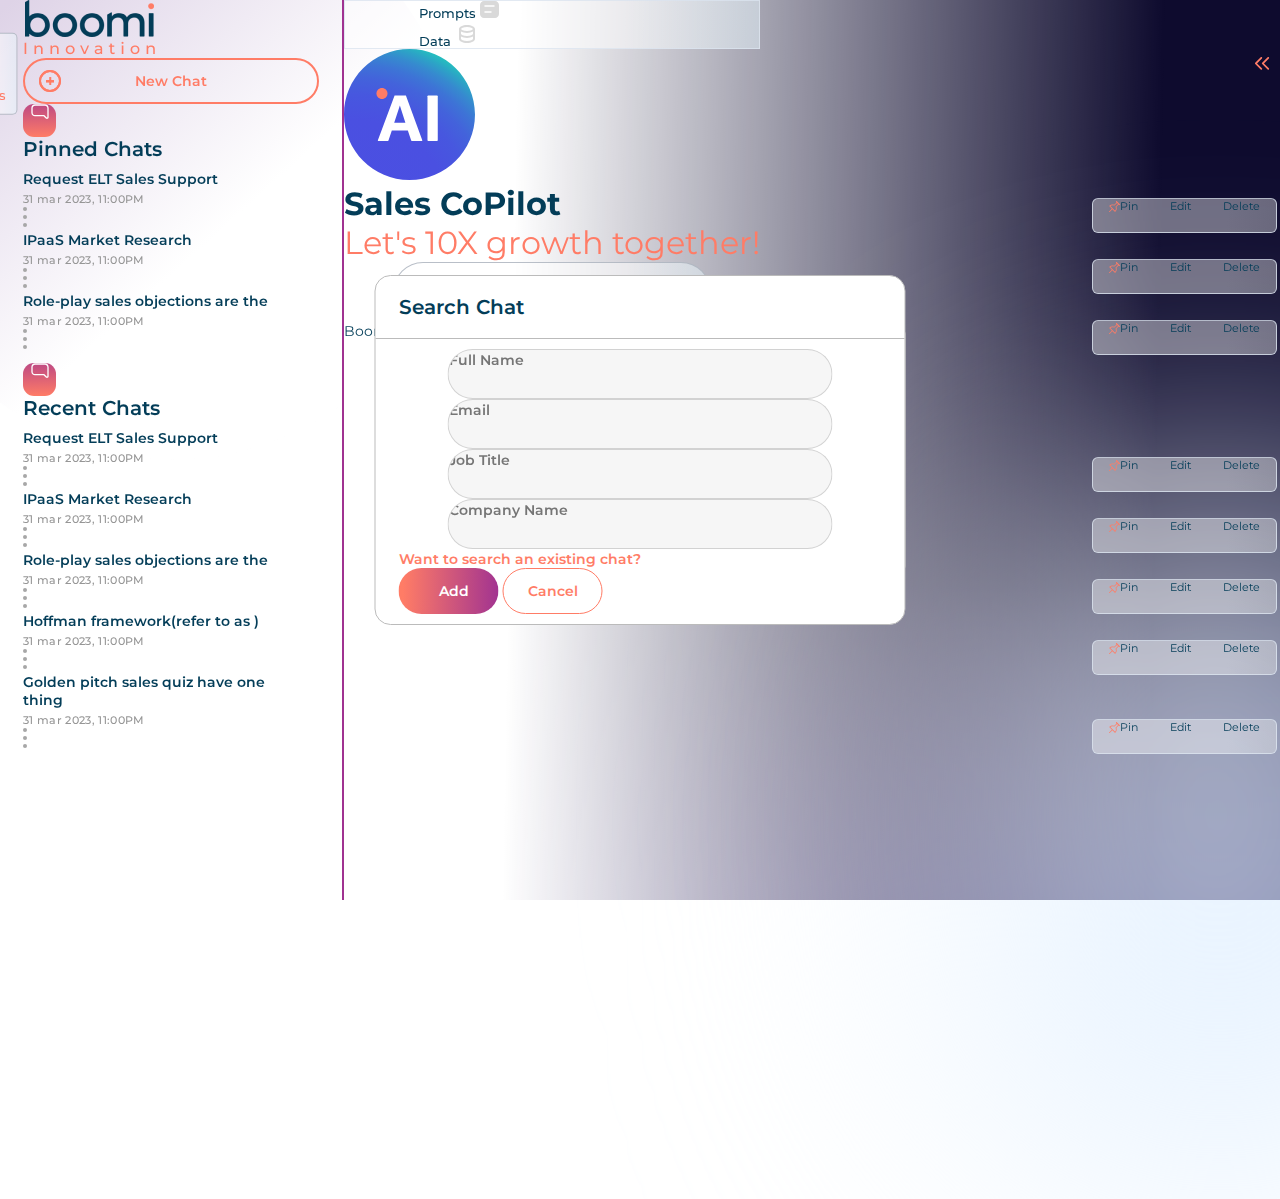
==== commit d69669c2: "faq buton, made it dropdown instead of hover" ====
--- a/index.html
+++ b/index.html
@@ -613,488 +613,489 @@
       </section>
       <section class="right-pane d-flex flex-column flex-grow-1">
         <nav
-        class="d-flex flex-row align-items-center justify-content-end overflow-visible"
-      >
-        <input type="radio" name="nav-btns-inp" id="closeAlll" hidden />
-        <div>
-          <input
-            type="radio"
-            class="nav-btns-inp"
-            name="nav-btns-inp"
-            id="prompts"
-            hidden
-          />
-          <label
-            class="d-flex align-items-center mx-2 nav-btn overflow-visible"
-            for="prompts"
-          >
-            <span class="text-13 text-blue mr-1">Prompts</span>
-            <img src="./assets/images/icons/prompts.svg" alt="" />
-          </label>
-          <div class="nav-btn-submenu pb-1">
-            <div class="">
-              <label class="d-flex align-items-center closee" for="closeAlll">
-                <img
-                  class="mr-1"
-                  src="./assets/images/icons/multiply.svg"
-                  alt=""
-                />
-                <span class="text-11 text-blue">Close</span>
-              </label>
-              <h4 class="text-16 text-blue pb-0 px-3 mb-0">Prompts</h4>
-
-              <div class="list" style="padding-top: 28px" id="prompts-menu">
-                <div class="d-flex flex-column align-items-start">
-                  <div
-                    class="d-flex flex-row align-items-center justify-content-between options-item w-100"
-                  >
-                    <a class="text-13 text-blue text-truncate"
-                      >Request ELT Sales Support</a
-                    >
-                    <div class="dropdown">
-                      <button
-                        class="dropdown-toggle d-block py-0 px-1 options-btn"
-                        type="button"
-                        id="chatOptionsDropDown"
-                        data-toggle="dropdown"
-                        aria-haspopup="true"
-                        aria-expanded="false"
-                      >
-                        <img src="./assets/images/icons/3dots.svg" alt="" />
-                      </button>
-                      <div
-                        class="dropdown-menu options"
-                        aria-labelledby="chatOptionsDropDown"
-                      >
-                        <div class="text-11 text-blue">
-                          <button class="">
-                            <img
-                              class="mr-2"
-                              src="./assets/images/icons/eye.svg"
-                              alt=""
-                            />
-                            View
-                          </button>
-                          <button class="">
-                            <img
-                              class="mr-2"
-                              src="./assets/images/icons/edit.png"
-                              alt=""
-                            />
-                            Edit
-                          </button>
-                          <button class="">
-                            <img
-                              class="mr-2"
-                              src="./assets/images/icons/multiply.svg"
-                              alt=""
-                            />
-                            Delete
-                          </button>
-                        </div>
-                      </div>
-                    </div>
-                  </div>
-                  <div
-                    class="d-flex flex-row align-items-center justify-content-between options-item w-100"
-                  >
-                    <a class="text-13 text-blue text-truncate"
-                      >Hoffman Framework (Referral)</a
-                    >
-                    <div class="dropdown">
-                      <button
-                        class="dropdown-toggle d-block py-0 px-1 options-btn"
-                        type="button"
-                        id="chatOptionsDropDown"
-                        data-toggle="dropdown"
-                        aria-haspopup="true"
-                        aria-expanded="false"
-                      >
-                        <img src="./assets/images/icons/3dots.svg" alt="" />
-                      </button>
-                      <div
-                        class="dropdown-menu options"
-                        aria-labelledby="chatOptionsDropDown"
-                      >
-                        <div class="text-11 text-blue">
-                          <button class="">
-                            <img
-                              class="mr-2"
-                              src="./assets/images/icons/eye.svg"
-                              alt=""
-                            />
-                            View
-                          </button>
-                          <button class="">
-                            <img
-                              class="mr-2"
-                              src="./assets/images/icons/edit.png"
-                              alt=""
-                            />
-                            Edit
-                          </button>
-                          <button class="">
-                            <img
-                              class="mr-2"
-                              src="./assets/images/icons/multiply.svg"
-                              alt=""
-                            />
-                            Delete
-                          </button>
-                        </div>
-                      </div>
-                    </div>
-                  </div>
-
-                  <div
-                    class="d-flex flex-row align-items-center justify-content-between options-item w-100"
-                  >
-                    <a class="text-13 text-blue text-truncate"
-                      >Outbound Work History-Based</a
-                    >
-                    <div class="dropdown">
-                      <button
-                        class="dropdown-toggle d-block py-0 px-1 options-btn"
-                        type="button"
-                        id="chatOptionsDropDown"
-                        data-toggle="dropdown"
-                        aria-haspopup="true"
-                        aria-expanded="false"
-                      >
-                        <img src="./assets/images/icons/3dots.svg" alt="" />
-                      </button>
-                      <div
-                        class="dropdown-menu options"
-                        aria-labelledby="chatOptionsDropDown"
-                      >
-                        <div class="text-11 text-blue">
-                          <button class="">
-                            <img
-                              class="mr-2"
-                              src="./assets/images/icons/eye.svg"
-                              alt=""
-                            />
-                            View
-                          </button>
-                          <button class="">
-                            <img
-                              class="mr-2"
-                              src="./assets/images/icons/edit.png"
-                              alt=""
-                            />
-                            Edit
-                          </button>
-                          <button class="">
-                            <img
-                              class="mr-2"
-                              src="./assets/images/icons/multiply.svg"
-                              alt=""
-                            />
-                            Delete
-                          </button>
-                        </div>
-                      </div>
-                    </div>
-                  </div>
-
-                  <div
-                    class="d-flex flex-row align-items-center justify-content-between options-item w-100"
-                  >
-                    <a class="text-13 text-blue text-truncate"
-                      >Hoffman Framework (Time)</a
-                    >
-                    <div class="dropdown">
-                      <button
-                        class="dropdown-toggle d-block py-0 px-1 options-btn"
-                        type="button"
-                        id="chatOptionsDropDown"
-                        data-toggle="dropdown"
-                        aria-haspopup="true"
-                        aria-expanded="false"
-                      >
-                        <img src="./assets/images/icons/3dots.svg" alt="" />
-                      </button>
-                      <div
-                        class="dropdown-menu options"
-                        aria-labelledby="chatOptionsDropDown"
-                      >
-                        <div class="text-11 text-blue">
-                          <button class="">
-                            <img
-                              class="mr-2"
-                              src="./assets/images/icons/eye.svg"
-                              alt=""
-                            />
-                            View
-                          </button>
-                          <button class="">
-                            <img
-                              class="mr-2"
-                              src="./assets/images/icons/edit.png"
-                              alt=""
-                            />
-                            Edit
-                          </button>
-                          <button class="">
-                            <img
-                              class="mr-2"
-                              src="./assets/images/icons/multiply.svg"
-                              alt=""
-                            />
-                            Delete
-                          </button>
-                        </div>
-                      </div>
-                    </div>
-                  </div>
-
-                  <div
-                    class="d-flex flex-row align-items-center justify-content-between options-item w-100"
-                  >
-                    <a class="text-13 text-blue text-truncate"
-                      >Email Marketing</a
-                    >
-                    <div class="dropdown">
-                      <button
-                        class="dropdown-toggle d-block py-0 px-1 options-btn"
-                        type="button"
-                        id="chatOptionsDropDown"
-                        data-toggle="dropdown"
-                        aria-haspopup="true"
-                        aria-expanded="false"
-                      >
-                        <img src="./assets/images/icons/3dots.svg" alt="" />
-                      </button>
-                      <div
-                        class="dropdown-menu options"
-                        aria-labelledby="chatOptionsDropDown"
-                      >
-                        <div class="text-11 text-blue">
-                          <button class="">
-                            <img
-                              class="mr-2"
-                              src="./assets/images/icons/eye.svg"
-                              alt=""
-                            />
-                            View
-                          </button>
-                          <button class="">
-                            <img
-                              class="mr-2"
-                              src="./assets/images/icons/edit.png"
-                              alt=""
-                            />
-                            Edit
-                          </button>
-                          <button class="">
-                            <img
-                              class="mr-2"
-                              src="./assets/images/icons/multiply.svg"
-                              alt=""
-                            />
-                            Delete
-                          </button>
-                        </div>
-                      </div>
-                    </div>
-                  </div>
-
-                  <div
-                    class="d-flex flex-row align-items-center justify-content-between options-item w-100"
-                  >
-                    <a class="text-13 text-blue text-truncate"
-                      >Sales Funnel</a
-                    >
-                    <div class="dropdown">
-                      <button
-                        class="dropdown-toggle d-block py-0 px-1 options-btn"
-                        type="button"
-                        id="chatOptionsDropDown"
-                        data-toggle="dropdown"
-                        aria-haspopup="true"
-                        aria-expanded="false"
-                      >
-                        <img src="./assets/images/icons/3dots.svg" alt="" />
-                      </button>
-                      <div
-                        class="dropdown-menu options"
-                        aria-labelledby="chatOptionsDropDown"
-                      >
-                        <div class="text-11 text-blue">
-                          <button class="">
-                            <img
-                              class="mr-2"
-                              src="./assets/images/icons/eye.svg"
-                              alt=""
-                            />
-                            View
-                          </button>
-                          <button class="">
-                            <img
-                              class="mr-2"
-                              src="./assets/images/icons/edit.png"
-                              alt=""
-                            />
-                            Edit
-                          </button>
-                          <button class="">
-                            <img
-                              class="mr-2"
-                              src="./assets/images/icons/multiply.svg"
-                              alt=""
-                            />
-                            Delete
-                          </button>
-                        </div>
-                      </div>
-                    </div>
-                  </div>
-
-                  <div
-                    class="d-flex flex-row align-items-center justify-content-between options-item w-100"
-                  >
-                    <a class="text-13 text-blue text-truncate">General</a>
-                    <div class="dropdown">
-                      <button
-                        class="dropdown-toggle d-block py-0 px-1 options-btn"
-                        type="button"
-                        id="chatOptionsDropDown"
-                        data-toggle="dropdown"
-                        aria-haspopup="true"
-                        aria-expanded="false"
-                      >
-                        <img src="./assets/images/icons/3dots.svg" alt="" />
-                      </button>
-                      <div
-                        class="dropdown-menu options"
-                        aria-labelledby="chatOptionsDropDown"
-                      >
-                        <div class="text-11 text-blue">
-                          <button class="">
-                            <img
-                              class="mr-2"
-                              src="./assets/images/icons/eye.svg"
-                              alt=""
-                            />
-                            View
-                          </button>
-                          <button class="">
-                            <img
-                              class="mr-2"
-                              src="./assets/images/icons/edit.png"
-                              alt=""
-                            />
-                            Edit
-                          </button>
-                          <button class="">
-                            <img
-                              class="mr-2"
-                              src="./assets/images/icons/multiply.svg"
-                              alt=""
-                            />
-                            Delete
-                          </button>
-                        </div>
-                      </div>
-                    </div>
-                  </div>
-
-                  <div
-                    class="d-flex flex-row align-items-center justify-content-between options-item w-100"
-                  >
-                    <a class="text-13 text-blue text-truncate"
-                      >Golden Pitch Sales Quiz</a
-                    >
-                    <div class="dropdown">
-                      <button
-                        class="dropdown-toggle d-block py-0 px-1 options-btn"
-                        type="button"
-                        id="chatOptionsDropDown"
-                        data-toggle="dropdown"
-                        aria-haspopup="true"
-                        aria-expanded="false"
-                      >
-                        <img src="./assets/images/icons/3dots.svg" alt="" />
-                      </button>
-                      <div
-                        class="dropdown-menu options"
-                        aria-labelledby="chatOptionsDropDown"
-                      >
-                        <div class="text-11 text-blue">
-                          <button class="">
-                            <img
-                              class="mr-2"
-                              src="./assets/images/icons/eye.svg"
-                              alt=""
-                            />
-                            View
-                          </button>
-                          <button class="">
-                            <img
-                              class="mr-2"
-                              src="./assets/images/icons/edit.png"
-                              alt=""
-                            />
-                            Edit
-                          </button>
-                          <button class="">
-                            <img
-                              class="mr-2"
-                              src="./assets/images/icons/multiply.svg"
-                              alt=""
-                            />
-                            Delete
-                          </button>
-                        </div>
-                      </div>
-                    </div>
-                  </div>
-                  <div
-                    class="d-flex flex-row align-items-center justify-content-between options-item w-100"
-                  >
-                    <a class="text-13 text-blue text-truncate"
-                      >Role-play sales objections and negotiations</a
-                    >
-                    <div class="dropdown">
-                      <button
-                        class="dropdown-toggle d-block py-0 px-1 options-btn"
-                        type="button"
-                        id="chatOptionsDropDown"
-                        data-toggle="dropdown"
-                        aria-haspopup="true"
-                        aria-expanded="false"
-                      >
-                        <img src="./assets/images/icons/3dots.svg" alt="" />
-                      </button>
-                      <div
-                        class="dropdown-menu options"
-                        aria-labelledby="chatOptionsDropDown"
-                      >
-                        <div class="text-11 text-blue">
-                          <button class="">
-                            <img
-                              class="mr-2"
-                              src="./assets/images/icons/eye.svg"
-                              alt=""
-                            />
-                            View
-                          </button>
-                          <button class="">
-                            <img
-                              class="mr-2"
-                              src="./assets/images/icons/edit.png"
-                              alt=""
-                            />
-                            Edit
-                          </button>
-                          <button class="">
-                            <img
-                              class="mr-2"
-                              src="./assets/images/icons/multiply.svg"
-                              alt=""
-                            />
-                            Delete
-                          </button>
+          class="d-flex flex-row align-items-center justify-content-end overflow-visible"
+        >
+          <input type="radio" name="nav-btns-inp" id="closeAlll" hidden />
+          <div>
+            <input
+              type="radio"
+              class="nav-btns-inp"
+              name="nav-btns-inp"
+              id="prompts"
+              hidden
+            />
+            <label
+              class="d-flex align-items-center mx-2 nav-btn overflow-visible"
+              for="prompts"
+            >
+              <span class="text-13 text-blue mr-1">Prompts</span>
+              <img src="./assets/images/icons/prompts.svg" alt="" />
+            </label>
+            <div class="nav-btn-submenu pb-1">
+              <div class="">
+                <label class="d-flex align-items-center closee" for="closeAlll">
+                  <img
+                    class="mr-1"
+                    src="./assets/images/icons/multiply.svg"
+                    alt=""
+                  />
+                  <span class="text-11 text-blue">Close</span>
+                </label>
+                <h4 class="text-16 text-blue pb-0 px-3 mb-0">Prompts</h4>
+
+                <div class="list" style="padding-top: 28px" id="prompts-menu">
+                  <div class="d-flex flex-column align-items-start">
+                    <div
+                      class="d-flex flex-row align-items-center justify-content-between options-item w-100"
+                    >
+                      <a class="text-13 text-blue text-truncate"
+                        >Request ELT Sales Support</a
+                      >
+                      <div class="dropdown">
+                        <button
+                          class="dropdown-toggle d-block py-0 px-1 options-btn"
+                          type="button"
+                          id="chatOptionsDropDown"
+                          data-toggle="dropdown"
+                          aria-haspopup="true"
+                          aria-expanded="false"
+                        >
+                          <img src="./assets/images/icons/3dots.svg" alt="" />
+                        </button>
+                        <div
+                          class="dropdown-menu options"
+                          aria-labelledby="chatOptionsDropDown"
+                        >
+                          <div class="text-11 text-blue">
+                            <button class="">
+                              <img
+                                class="mr-2"
+                                src="./assets/images/icons/eye.svg"
+                                alt=""
+                              />
+                              View
+                            </button>
+                            <button class="">
+                              <img
+                                class="mr-2"
+                                src="./assets/images/icons/edit.png"
+                                alt=""
+                              />
+                              Edit
+                            </button>
+                            <button class="">
+                              <img
+                                class="mr-2"
+                                src="./assets/images/icons/multiply.svg"
+                                alt=""
+                              />
+                              Delete
+                            </button>
+                          </div>
+                        </div>
+                      </div>
+                    </div>
+                    <div
+                      class="d-flex flex-row align-items-center justify-content-between options-item w-100"
+                    >
+                      <a class="text-13 text-blue text-truncate"
+                        >Hoffman Framework (Referral)</a
+                      >
+                      <div class="dropdown">
+                        <button
+                          class="dropdown-toggle d-block py-0 px-1 options-btn"
+                          type="button"
+                          id="chatOptionsDropDown"
+                          data-toggle="dropdown"
+                          aria-haspopup="true"
+                          aria-expanded="false"
+                        >
+                          <img src="./assets/images/icons/3dots.svg" alt="" />
+                        </button>
+                        <div
+                          class="dropdown-menu options"
+                          aria-labelledby="chatOptionsDropDown"
+                        >
+                          <div class="text-11 text-blue">
+                            <button class="">
+                              <img
+                                class="mr-2"
+                                src="./assets/images/icons/eye.svg"
+                                alt=""
+                              />
+                              View
+                            </button>
+                            <button class="">
+                              <img
+                                class="mr-2"
+                                src="./assets/images/icons/edit.png"
+                                alt=""
+                              />
+                              Edit
+                            </button>
+                            <button class="">
+                              <img
+                                class="mr-2"
+                                src="./assets/images/icons/multiply.svg"
+                                alt=""
+                              />
+                              Delete
+                            </button>
+                          </div>
+                        </div>
+                      </div>
+                    </div>
+
+                    <div
+                      class="d-flex flex-row align-items-center justify-content-between options-item w-100"
+                    >
+                      <a class="text-13 text-blue text-truncate"
+                        >Outbound Work History-Based</a
+                      >
+                      <div class="dropdown">
+                        <button
+                          class="dropdown-toggle d-block py-0 px-1 options-btn"
+                          type="button"
+                          id="chatOptionsDropDown"
+                          data-toggle="dropdown"
+                          aria-haspopup="true"
+                          aria-expanded="false"
+                        >
+                          <img src="./assets/images/icons/3dots.svg" alt="" />
+                        </button>
+                        <div
+                          class="dropdown-menu options"
+                          aria-labelledby="chatOptionsDropDown"
+                        >
+                          <div class="text-11 text-blue">
+                            <button class="">
+                              <img
+                                class="mr-2"
+                                src="./assets/images/icons/eye.svg"
+                                alt=""
+                              />
+                              View
+                            </button>
+                            <button class="">
+                              <img
+                                class="mr-2"
+                                src="./assets/images/icons/edit.png"
+                                alt=""
+                              />
+                              Edit
+                            </button>
+                            <button class="">
+                              <img
+                                class="mr-2"
+                                src="./assets/images/icons/multiply.svg"
+                                alt=""
+                              />
+                              Delete
+                            </button>
+                          </div>
+                        </div>
+                      </div>
+                    </div>
+
+                    <div
+                      class="d-flex flex-row align-items-center justify-content-between options-item w-100"
+                    >
+                      <a class="text-13 text-blue text-truncate"
+                        >Hoffman Framework (Time)</a
+                      >
+                      <div class="dropdown">
+                        <button
+                          class="dropdown-toggle d-block py-0 px-1 options-btn"
+                          type="button"
+                          id="chatOptionsDropDown"
+                          data-toggle="dropdown"
+                          aria-haspopup="true"
+                          aria-expanded="false"
+                        >
+                          <img src="./assets/images/icons/3dots.svg" alt="" />
+                        </button>
+                        <div
+                          class="dropdown-menu options"
+                          aria-labelledby="chatOptionsDropDown"
+                        >
+                          <div class="text-11 text-blue">
+                            <button class="">
+                              <img
+                                class="mr-2"
+                                src="./assets/images/icons/eye.svg"
+                                alt=""
+                              />
+                              View
+                            </button>
+                            <button class="">
+                              <img
+                                class="mr-2"
+                                src="./assets/images/icons/edit.png"
+                                alt=""
+                              />
+                              Edit
+                            </button>
+                            <button class="">
+                              <img
+                                class="mr-2"
+                                src="./assets/images/icons/multiply.svg"
+                                alt=""
+                              />
+                              Delete
+                            </button>
+                          </div>
+                        </div>
+                      </div>
+                    </div>
+
+                    <div
+                      class="d-flex flex-row align-items-center justify-content-between options-item w-100"
+                    >
+                      <a class="text-13 text-blue text-truncate"
+                        >Email Marketing</a
+                      >
+                      <div class="dropdown">
+                        <button
+                          class="dropdown-toggle d-block py-0 px-1 options-btn"
+                          type="button"
+                          id="chatOptionsDropDown"
+                          data-toggle="dropdown"
+                          aria-haspopup="true"
+                          aria-expanded="false"
+                        >
+                          <img src="./assets/images/icons/3dots.svg" alt="" />
+                        </button>
+                        <div
+                          class="dropdown-menu options"
+                          aria-labelledby="chatOptionsDropDown"
+                        >
+                          <div class="text-11 text-blue">
+                            <button class="">
+                              <img
+                                class="mr-2"
+                                src="./assets/images/icons/eye.svg"
+                                alt=""
+                              />
+                              View
+                            </button>
+                            <button class="">
+                              <img
+                                class="mr-2"
+                                src="./assets/images/icons/edit.png"
+                                alt=""
+                              />
+                              Edit
+                            </button>
+                            <button class="">
+                              <img
+                                class="mr-2"
+                                src="./assets/images/icons/multiply.svg"
+                                alt=""
+                              />
+                              Delete
+                            </button>
+                          </div>
+                        </div>
+                      </div>
+                    </div>
+
+                    <div
+                      class="d-flex flex-row align-items-center justify-content-between options-item w-100"
+                    >
+                      <a class="text-13 text-blue text-truncate"
+                        >Sales Funnel</a
+                      >
+                      <div class="dropdown">
+                        <button
+                          class="dropdown-toggle d-block py-0 px-1 options-btn"
+                          type="button"
+                          id="chatOptionsDropDown"
+                          data-toggle="dropdown"
+                          aria-haspopup="true"
+                          aria-expanded="false"
+                        >
+                          <img src="./assets/images/icons/3dots.svg" alt="" />
+                        </button>
+                        <div
+                          class="dropdown-menu options"
+                          aria-labelledby="chatOptionsDropDown"
+                        >
+                          <div class="text-11 text-blue">
+                            <button class="">
+                              <img
+                                class="mr-2"
+                                src="./assets/images/icons/eye.svg"
+                                alt=""
+                              />
+                              View
+                            </button>
+                            <button class="">
+                              <img
+                                class="mr-2"
+                                src="./assets/images/icons/edit.png"
+                                alt=""
+                              />
+                              Edit
+                            </button>
+                            <button class="">
+                              <img
+                                class="mr-2"
+                                src="./assets/images/icons/multiply.svg"
+                                alt=""
+                              />
+                              Delete
+                            </button>
+                          </div>
+                        </div>
+                      </div>
+                    </div>
+
+                    <div
+                      class="d-flex flex-row align-items-center justify-content-between options-item w-100"
+                    >
+                      <a class="text-13 text-blue text-truncate">General</a>
+                      <div class="dropdown">
+                        <button
+                          class="dropdown-toggle d-block py-0 px-1 options-btn"
+                          type="button"
+                          id="chatOptionsDropDown"
+                          data-toggle="dropdown"
+                          aria-haspopup="true"
+                          aria-expanded="false"
+                        >
+                          <img src="./assets/images/icons/3dots.svg" alt="" />
+                        </button>
+                        <div
+                          class="dropdown-menu options"
+                          aria-labelledby="chatOptionsDropDown"
+                        >
+                          <div class="text-11 text-blue">
+                            <button class="">
+                              <img
+                                class="mr-2"
+                                src="./assets/images/icons/eye.svg"
+                                alt=""
+                              />
+                              View
+                            </button>
+                            <button class="">
+                              <img
+                                class="mr-2"
+                                src="./assets/images/icons/edit.png"
+                                alt=""
+                              />
+                              Edit
+                            </button>
+                            <button class="">
+                              <img
+                                class="mr-2"
+                                src="./assets/images/icons/multiply.svg"
+                                alt=""
+                              />
+                              Delete
+                            </button>
+                          </div>
+                        </div>
+                      </div>
+                    </div>
+
+                    <div
+                      class="d-flex flex-row align-items-center justify-content-between options-item w-100"
+                    >
+                      <a class="text-13 text-blue text-truncate"
+                        >Golden Pitch Sales Quiz</a
+                      >
+                      <div class="dropdown">
+                        <button
+                          class="dropdown-toggle d-block py-0 px-1 options-btn"
+                          type="button"
+                          id="chatOptionsDropDown"
+                          data-toggle="dropdown"
+                          aria-haspopup="true"
+                          aria-expanded="false"
+                        >
+                          <img src="./assets/images/icons/3dots.svg" alt="" />
+                        </button>
+                        <div
+                          class="dropdown-menu options"
+                          aria-labelledby="chatOptionsDropDown"
+                        >
+                          <div class="text-11 text-blue">
+                            <button class="">
+                              <img
+                                class="mr-2"
+                                src="./assets/images/icons/eye.svg"
+                                alt=""
+                              />
+                              View
+                            </button>
+                            <button class="">
+                              <img
+                                class="mr-2"
+                                src="./assets/images/icons/edit.png"
+                                alt=""
+                              />
+                              Edit
+                            </button>
+                            <button class="">
+                              <img
+                                class="mr-2"
+                                src="./assets/images/icons/multiply.svg"
+                                alt=""
+                              />
+                              Delete
+                            </button>
+                          </div>
+                        </div>
+                      </div>
+                    </div>
+                    <div
+                      class="d-flex flex-row align-items-center justify-content-between options-item w-100"
+                    >
+                      <a class="text-13 text-blue text-truncate"
+                        >Role-play sales objections and negotiations</a
+                      >
+                      <div class="dropdown">
+                        <button
+                          class="dropdown-toggle d-block py-0 px-1 options-btn"
+                          type="button"
+                          id="chatOptionsDropDown"
+                          data-toggle="dropdown"
+                          aria-haspopup="true"
+                          aria-expanded="false"
+                        >
+                          <img src="./assets/images/icons/3dots.svg" alt="" />
+                        </button>
+                        <div
+                          class="dropdown-menu options"
+                          aria-labelledby="chatOptionsDropDown"
+                        >
+                          <div class="text-11 text-blue">
+                            <button class="">
+                              <img
+                                class="mr-2"
+                                src="./assets/images/icons/eye.svg"
+                                alt=""
+                              />
+                              View
+                            </button>
+                            <button class="">
+                              <img
+                                class="mr-2"
+                                src="./assets/images/icons/edit.png"
+                                alt=""
+                              />
+                              Edit
+                            </button>
+                            <button class="">
+                              <img
+                                class="mr-2"
+                                src="./assets/images/icons/multiply.svg"
+                                alt=""
+                              />
+                              Delete
+                            </button>
+                          </div>
                         </div>
                       </div>
                     </div>
@@ -1103,668 +1104,668 @@
               </div>
             </div>
           </div>
-        </div>
-        <div>
-          <input
-            type="radio"
-            class="nav-btns-inp"
-            name="nav-btns-inp"
-            id="attributes"
-            hidden
-          />
-          <label
-            class="d-flex align-items-center mr-4 ml-2 nav-btn overflow-visible"
-            for="attributes"
-          >
-            <span class="text-13 text-blue mr-1">Data</span>
-            <img src="./assets/images/icons/data.svg" alt="" />
-          </label>
-          <div class="nav-btn-submenu">
-            <div>
-              <label class="d-flex align-items-center closee" for="closeAlll">
-                <img
-                  class="mr-1"
-                  src="./assets/images/icons/multiply.svg"
-                  alt=""
-                />
-                <span class="text-11 text-blue">Close</span>
-              </label>
-
-              <h3 class="text-16 text-blue mb-3 pb-1 px-3">Chat Data</h3>
-
-              <div class="list" id="data-menu">
-                <div class="d-flex flex-column align-items-start">
-                  <h4
-                    class="text-14 text-blue mb-2 pb-1 attributes-title px-3"
-                  >
-                    Contacts
-                    <div class="options">
-                      <div class="text-11 text-blue h-100">
+          <div>
+            <input
+              type="radio"
+              class="nav-btns-inp"
+              name="nav-btns-inp"
+              id="attributes"
+              hidden
+            />
+            <label
+              class="d-flex align-items-center mr-4 ml-2 nav-btn overflow-visible"
+              for="attributes"
+            >
+              <span class="text-13 text-blue mr-1">Data</span>
+              <img src="./assets/images/icons/data.svg" alt="" />
+            </label>
+            <div class="nav-btn-submenu">
+              <div>
+                <label class="d-flex align-items-center closee" for="closeAlll">
+                  <img
+                    class="mr-1"
+                    src="./assets/images/icons/multiply.svg"
+                    alt=""
+                  />
+                  <span class="text-11 text-blue">Close</span>
+                </label>
+
+                <h3 class="text-16 text-blue mb-3 pb-1 px-3">Chat Data</h3>
+
+                <div class="list" id="data-menu">
+                  <div class="d-flex flex-column align-items-start">
+                    <h4
+                      class="text-14 text-blue mb-2 pb-1 attributes-title px-3"
+                    >
+                      Contacts
+                      <div class="options">
+                        <div class="text-11 text-blue h-100">
+                          <button
+                            class="d-flex justify-content-center w-100 h-100"
+                            data-toggle="modal"
+                            data-target="#searchChatModal"
+                          >
+                            <img
+                              class="mr-2"
+                              src="./assets/images/icons/multiply.svg"
+                              style="transform: rotate(45deg)"
+                              alt=""
+                            />
+                            Add
+                          </button>
+                        </div>
+                      </div>
+                    </h4>
+
+                    <div
+                      class="d-flex flex-row align-items-center justify-content-between options-item w-100"
+                    >
+                      <a class="text-13 text-blue text-truncate">
+                        Jim Dandy, Boomi sales Representative
+                      </a>
+                      <div class="dropdown">
                         <button
-                          class="d-flex justify-content-center w-100 h-100"
-                          data-toggle="modal"
-                          data-target="#searchChatModal"
-                        >
-                          <img
-                            class="mr-2"
-                            src="./assets/images/icons/multiply.svg"
-                            style="transform: rotate(45deg)"
-                            alt=""
-                          />
-                          Add
+                          class="dropdown-toggle d-block py-0 px-1 options-btn"
+                          type="button"
+                          id="chatOptionsDropDown"
+                          data-toggle="dropdown"
+                          aria-haspopup="true"
+                          aria-expanded="false"
+                        >
+                          <img src="./assets/images/icons/3dots.svg" alt="" />
                         </button>
-                      </div>
-                    </div>
-                  </h4>
-
-                  <div
-                    class="d-flex flex-row align-items-center justify-content-between options-item w-100"
-                  >
-                    <a class="text-13 text-blue text-truncate">
-                      Jim Dandy, Boomi sales Representative
-                    </a>
-                    <div class="dropdown">
-                      <button
-                        class="dropdown-toggle d-block py-0 px-1 options-btn"
-                        type="button"
-                        id="chatOptionsDropDown"
-                        data-toggle="dropdown"
-                        aria-haspopup="true"
-                        aria-expanded="false"
-                      >
-                        <img src="./assets/images/icons/3dots.svg" alt="" />
-                      </button>
-                      <div
-                        class="dropdown-menu options"
-                        aria-labelledby="chatOptionsDropDown"
-                      >
-                        <div class="text-11 text-blue">
-                          <button class="">
-                            <img
-                              class="mr-2"
-                              src="./assets/images/icons/eye.svg"
-                              alt=""
-                            />
-                            View
-                          </button>
-                          <button class="">
-                            <img
-                              class="mr-2"
-                              src="./assets/images/icons/edit.png"
-                              alt=""
-                            />
-                            Edit
-                          </button>
-                          <button class="">
+                        <div
+                          class="dropdown-menu options"
+                          aria-labelledby="chatOptionsDropDown"
+                        >
+                          <div class="text-11 text-blue">
+                            <button class="">
+                              <img
+                                class="mr-2"
+                                src="./assets/images/icons/eye.svg"
+                                alt=""
+                              />
+                              View
+                            </button>
+                            <button class="">
+                              <img
+                                class="mr-2"
+                                src="./assets/images/icons/edit.png"
+                                alt=""
+                              />
+                              Edit
+                            </button>
+                            <button class="">
+                              <img
+                                class="mr-2"
+                                src="./assets/images/icons/multiply.svg"
+                                alt=""
+                              />
+                              Delete
+                            </button>
+                          </div>
+                        </div>
+                      </div>
+                    </div>
+                    <div
+                      class="d-flex flex-row align-items-center justify-content-between options-item w-100"
+                    >
+                      <a class="text-13 text-blue text-truncate">
+                        Steve Lucas, Boomi CEO
+                      </a>
+                      <div class="dropdown">
+                        <button
+                          class="dropdown-toggle d-block py-0 px-1 options-btn"
+                          type="button"
+                          id="chatOptionsDropDown"
+                          data-toggle="dropdown"
+                          aria-haspopup="true"
+                          aria-expanded="false"
+                        >
+                          <img src="./assets/images/icons/3dots.svg" alt="" />
+                        </button>
+                        <div
+                          class="dropdown-menu options"
+                          aria-labelledby="chatOptionsDropDown"
+                        >
+                          <div class="text-11 text-blue">
+                            <button class="">
+                              <img
+                                class="mr-2"
+                                src="./assets/images/icons/eye.svg"
+                                alt=""
+                              />
+                              View
+                            </button>
+                            <button class="">
+                              <img
+                                class="mr-2"
+                                src="./assets/images/icons/edit.png"
+                                alt=""
+                              />
+                              Edit
+                            </button>
+                            <button class="">
+                              <img
+                                class="mr-2"
+                                src="./assets/images/icons/multiply.svg"
+                                alt=""
+                              />
+                              Delete
+                            </button>
+                          </div>
+                        </div>
+                      </div>
+                    </div>
+                    <div
+                      class="d-flex flex-row align-items-center justify-content-between options-item w-100"
+                    >
+                      <a class="text-13 text-blue text-truncate">
+                        Joe Brown, Artemis CEO
+                      </a>
+                      <div class="dropdown">
+                        <button
+                          class="dropdown-toggle d-block py-0 px-1 options-btn"
+                          type="button"
+                          id="chatOptionsDropDown"
+                          data-toggle="dropdown"
+                          aria-haspopup="true"
+                          aria-expanded="false"
+                        >
+                          <img src="./assets/images/icons/3dots.svg" alt="" />
+                        </button>
+                        <div
+                          class="dropdown-menu options"
+                          aria-labelledby="chatOptionsDropDown"
+                        >
+                          <div class="text-11 text-blue">
+                            <button class="">
+                              <img
+                                class="mr-2"
+                                src="./assets/images/icons/eye.svg"
+                                alt=""
+                              />
+                              View
+                            </button>
+                            <button class="">
+                              <img
+                                class="mr-2"
+                                src="./assets/images/icons/edit.png"
+                                alt=""
+                              />
+                              Edit
+                            </button>
+                            <button class="">
+                              <img
+                                class="mr-2"
+                                src="./assets/images/icons/multiply.svg"
+                                alt=""
+                              />
+                              Delete
+                            </button>
+                          </div>
+                        </div>
+                      </div>
+                    </div>
+
+                    <div class="px-1 w-100 my-4"><hr /></div>
+
+                    <h4
+                      class="text-14 text-blue mb-2 pb-1 attributes-title px-3"
+                    >
+                      Account
+                      <div class="options">
+                        <div class="text-11 text-blue h-100">
+                          <button
+                            class="d-flex justify-content-center w-100 h-100"
+                            data-toggle="modal"
+                            data-target="#searchChatModal"
+                          >
                             <img
                               class="mr-2"
                               src="./assets/images/icons/multiply.svg"
-                              alt=""
-                            />
-                            Delete
-                          </button>
-                        </div>
-                      </div>
-                    </div>
-                  </div>
-                  <div
-                    class="d-flex flex-row align-items-center justify-content-between options-item w-100"
-                  >
-                    <a class="text-13 text-blue text-truncate">
-                      Steve Lucas, Boomi CEO
-                    </a>
-                    <div class="dropdown">
-                      <button
-                        class="dropdown-toggle d-block py-0 px-1 options-btn"
-                        type="button"
-                        id="chatOptionsDropDown"
-                        data-toggle="dropdown"
-                        aria-haspopup="true"
-                        aria-expanded="false"
-                      >
-                        <img src="./assets/images/icons/3dots.svg" alt="" />
-                      </button>
-                      <div
-                        class="dropdown-menu options"
-                        aria-labelledby="chatOptionsDropDown"
-                      >
-                        <div class="text-11 text-blue">
-                          <button class="">
-                            <img
-                              class="mr-2"
-                              src="./assets/images/icons/eye.svg"
-                              alt=""
-                            />
-                            View
-                          </button>
-                          <button class="">
-                            <img
-                              class="mr-2"
-                              src="./assets/images/icons/edit.png"
-                              alt=""
-                            />
-                            Edit
-                          </button>
-                          <button class="">
+                              style="transform: rotate(45deg)"
+                              alt=""
+                            />
+                            Add
+                          </button>
+                        </div>
+                      </div>
+                    </h4>
+                    <div
+                      class="d-flex flex-row align-items-center justify-content-between options-item w-100"
+                    >
+                      <a class="text-13 text-blue text-truncate">
+                        Artemis Consulting
+                      </a>
+                      <div class="dropdown">
+                        <button
+                          class="dropdown-toggle d-block py-0 px-1 options-btn"
+                          type="button"
+                          id="chatOptionsDropDown"
+                          data-toggle="dropdown"
+                          aria-haspopup="true"
+                          aria-expanded="false"
+                        >
+                          <img src="./assets/images/icons/3dots.svg" alt="" />
+                        </button>
+                        <div
+                          class="dropdown-menu options"
+                          aria-labelledby="chatOptionsDropDown"
+                        >
+                          <div class="text-11 text-blue">
+                            <button class="">
+                              <img
+                                class="mr-2"
+                                src="./assets/images/icons/eye.svg"
+                                alt=""
+                              />
+                              View
+                            </button>
+                            <button class="">
+                              <img
+                                class="mr-2"
+                                src="./assets/images/icons/edit.png"
+                                alt=""
+                              />
+                              Edit
+                            </button>
+                            <button class="">
+                              <img
+                                class="mr-2"
+                                src="./assets/images/icons/multiply.svg"
+                                alt=""
+                              />
+                              Delete
+                            </button>
+                          </div>
+                        </div>
+                      </div>
+                    </div>
+
+                    <div class="px-1 w-100 my-4"><hr /></div>
+
+                    <h4
+                      class="text-14 text-blue mb-2 pb-1 attributes-title px-3"
+                    >
+                      Opportunity
+                      <div class="options">
+                        <div class="text-11 text-blue h-100">
+                          <button
+                            class="d-flex justify-content-center w-100 h-100"
+                            data-toggle="modal"
+                            data-target="#searchChatModal"
+                          >
                             <img
                               class="mr-2"
                               src="./assets/images/icons/multiply.svg"
-                              alt=""
-                            />
-                            Delete
-                          </button>
-                        </div>
-                      </div>
-                    </div>
-                  </div>
-                  <div
-                    class="d-flex flex-row align-items-center justify-content-between options-item w-100"
-                  >
-                    <a class="text-13 text-blue text-truncate">
-                      Joe Brown, Artemis CEO
-                    </a>
-                    <div class="dropdown">
-                      <button
-                        class="dropdown-toggle d-block py-0 px-1 options-btn"
-                        type="button"
-                        id="chatOptionsDropDown"
-                        data-toggle="dropdown"
-                        aria-haspopup="true"
-                        aria-expanded="false"
-                      >
-                        <img src="./assets/images/icons/3dots.svg" alt="" />
-                      </button>
-                      <div
-                        class="dropdown-menu options"
-                        aria-labelledby="chatOptionsDropDown"
-                      >
-                        <div class="text-11 text-blue">
-                          <button class="">
-                            <img
-                              class="mr-2"
-                              src="./assets/images/icons/eye.svg"
-                              alt=""
-                            />
-                            View
-                          </button>
-                          <button class="">
-                            <img
-                              class="mr-2"
-                              src="./assets/images/icons/edit.png"
-                              alt=""
-                            />
-                            Edit
-                          </button>
-                          <button class="">
+                              style="transform: rotate(45deg)"
+                              alt=""
+                            />
+                            Add
+                          </button>
+                        </div>
+                      </div>
+                    </h4>
+                    <div
+                      class="d-flex flex-row align-items-center justify-content-between options-item w-100"
+                    >
+                      <a class="text-13 text-blue text-truncate">
+                        Artmis_MDMRenewal_24
+                      </a>
+                      <div class="dropdown">
+                        <button
+                          class="dropdown-toggle d-block py-0 px-1 options-btn"
+                          type="button"
+                          id="chatOptionsDropDown"
+                          data-toggle="dropdown"
+                          aria-haspopup="true"
+                          aria-expanded="false"
+                        >
+                          <img src="./assets/images/icons/3dots.svg" alt="" />
+                        </button>
+                        <div
+                          class="dropdown-menu options"
+                          aria-labelledby="chatOptionsDropDown"
+                        >
+                          <div class="text-11 text-blue">
+                            <button class="">
+                              <img
+                                class="mr-2"
+                                src="./assets/images/icons/eye.svg"
+                                alt=""
+                              />
+                              View
+                            </button>
+                            <button class="">
+                              <img
+                                class="mr-2"
+                                src="./assets/images/icons/edit.png"
+                                alt=""
+                              />
+                              Edit
+                            </button>
+                            <button class="">
+                              <img
+                                class="mr-2"
+                                src="./assets/images/icons/multiply.svg"
+                                alt=""
+                              />
+                              Delete
+                            </button>
+                          </div>
+                        </div>
+                      </div>
+                    </div>
+
+                    <div class="px-1 w-100 my-4"><hr /></div>
+
+                    <h4
+                      class="text-14 text-blue mb-2 pb-1 attributes-title px-3"
+                    >
+                      Other Data
+                      <div class="options">
+                        <div class="text-11 text-blue h-100">
+                          <button
+                            class="d-flex justify-content-center w-100 h-100"
+                            data-toggle="modal"
+                            data-target="#searchChatModal"
+                          >
                             <img
                               class="mr-2"
                               src="./assets/images/icons/multiply.svg"
-                              alt=""
-                            />
-                            Delete
-                          </button>
-                        </div>
-                      </div>
-                    </div>
-                  </div>
-
-                  <div class="px-1 w-100 my-4"><hr /></div>
-
-                  <h4
-                    class="text-14 text-blue mb-2 pb-1 attributes-title px-3"
-                  >
-                    Account
-                    <div class="options">
-                      <div class="text-11 text-blue h-100">
+                              style="transform: rotate(45deg)"
+                              alt=""
+                            />
+                            Add
+                          </button>
+                        </div>
+                      </div>
+                    </h4>
+                    <h5
+                      class="text-13 font-weight-600 text-blue mb-0 mt-1 pt-1 px-3"
+                    >
+                      Deal notes
+                    </h5>
+                    <div
+                      class="d-flex flex-row align-items-center justify-content-between options-item w-100"
+                    >
+                      <a class="text-12 text-blue text-truncate">
+                        Platinum customer 5yr renewal, major competitive threat
+                        on this deal
+                      </a>
+                      <div class="dropdown">
                         <button
-                          class="d-flex justify-content-center w-100 h-100"
-                          data-toggle="modal"
-                          data-target="#searchChatModal"
-                        >
-                          <img
-                            class="mr-2"
-                            src="./assets/images/icons/multiply.svg"
-                            style="transform: rotate(45deg)"
-                            alt=""
-                          />
-                          Add
+                          class="dropdown-toggle d-block py-0 px-1 options-btn"
+                          type="button"
+                          id="chatOptionsDropDown"
+                          data-toggle="dropdown"
+                          aria-haspopup="true"
+                          aria-expanded="false"
+                        >
+                          <img src="./assets/images/icons/3dots.svg" alt="" />
                         </button>
-                      </div>
-                    </div>
-                  </h4>
-                  <div
-                    class="d-flex flex-row align-items-center justify-content-between options-item w-100"
-                  >
-                    <a class="text-13 text-blue text-truncate">
-                      Artemis Consulting
-                    </a>
-                    <div class="dropdown">
-                      <button
-                        class="dropdown-toggle d-block py-0 px-1 options-btn"
-                        type="button"
-                        id="chatOptionsDropDown"
-                        data-toggle="dropdown"
-                        aria-haspopup="true"
-                        aria-expanded="false"
-                      >
-                        <img src="./assets/images/icons/3dots.svg" alt="" />
-                      </button>
-                      <div
-                        class="dropdown-menu options"
-                        aria-labelledby="chatOptionsDropDown"
-                      >
-                        <div class="text-11 text-blue">
-                          <button class="">
-                            <img
-                              class="mr-2"
-                              src="./assets/images/icons/eye.svg"
-                              alt=""
-                            />
-                            View
-                          </button>
-                          <button class="">
-                            <img
-                              class="mr-2"
-                              src="./assets/images/icons/edit.png"
-                              alt=""
-                            />
-                            Edit
-                          </button>
-                          <button class="">
-                            <img
-                              class="mr-2"
-                              src="./assets/images/icons/multiply.svg"
-                              alt=""
-                            />
-                            Delete
-                          </button>
-                        </div>
-                      </div>
-                    </div>
-                  </div>
-
-                  <div class="px-1 w-100 my-4"><hr /></div>
-
-                  <h4
-                    class="text-14 text-blue mb-2 pb-1 attributes-title px-3"
-                  >
-                    Opportunity
-                    <div class="options">
-                      <div class="text-11 text-blue h-100">
+                        <div
+                          class="dropdown-menu options"
+                          aria-labelledby="chatOptionsDropDown"
+                        >
+                          <div class="text-11 text-blue">
+                            <button class="">
+                              <img
+                                class="mr-2"
+                                src="./assets/images/icons/eye.svg"
+                                alt=""
+                              />
+                              View
+                            </button>
+                            <button class="">
+                              <img
+                                class="mr-2"
+                                src="./assets/images/icons/edit.png"
+                                alt=""
+                              />
+                              Edit
+                            </button>
+                            <button class="">
+                              <img
+                                class="mr-2"
+                                src="./assets/images/icons/multiply.svg"
+                                alt=""
+                              />
+                              Delete
+                            </button>
+                          </div>
+                        </div>
+                      </div>
+                    </div>
+
+                    <div class="px-1 w-100 my-2"></div>
+
+                    <h5
+                      class="text-13 font-weight-600 text-blue mb-0 mt-1 pt-1 px-3"
+                    >
+                      Relationship Context
+                    </h5>
+                    <div
+                      class="d-flex flex-row align-items-center justify-content-between options-item w-100"
+                    >
+                      <a class="text-12 text-blue text-truncate">
+                        Steve knows joe brown from college roommates sophomore
+                        year
+                      </a>
+                      <div class="dropdown">
                         <button
-                          class="d-flex justify-content-center w-100 h-100"
-                          data-toggle="modal"
-                          data-target="#searchChatModal"
-                        >
-                          <img
-                            class="mr-2"
-                            src="./assets/images/icons/multiply.svg"
-                            style="transform: rotate(45deg)"
-                            alt=""
-                          />
-                          Add
+                          class="dropdown-toggle d-block py-0 px-1 options-btn"
+                          type="button"
+                          id="chatOptionsDropDown"
+                          data-toggle="dropdown"
+                          aria-haspopup="true"
+                          aria-expanded="false"
+                        >
+                          <img src="./assets/images/icons/3dots.svg" alt="" />
                         </button>
-                      </div>
-                    </div>
-                  </h4>
-                  <div
-                    class="d-flex flex-row align-items-center justify-content-between options-item w-100"
-                  >
-                    <a class="text-13 text-blue text-truncate">
-                      Artmis_MDMRenewal_24
-                    </a>
-                    <div class="dropdown">
-                      <button
-                        class="dropdown-toggle d-block py-0 px-1 options-btn"
-                        type="button"
-                        id="chatOptionsDropDown"
-                        data-toggle="dropdown"
-                        aria-haspopup="true"
-                        aria-expanded="false"
-                      >
-                        <img src="./assets/images/icons/3dots.svg" alt="" />
-                      </button>
-                      <div
-                        class="dropdown-menu options"
-                        aria-labelledby="chatOptionsDropDown"
-                      >
-                        <div class="text-11 text-blue">
-                          <button class="">
-                            <img
-                              class="mr-2"
-                              src="./assets/images/icons/eye.svg"
-                              alt=""
-                            />
-                            View
-                          </button>
-                          <button class="">
-                            <img
-                              class="mr-2"
-                              src="./assets/images/icons/edit.png"
-                              alt=""
-                            />
-                            Edit
-                          </button>
-                          <button class="">
-                            <img
-                              class="mr-2"
-                              src="./assets/images/icons/multiply.svg"
-                              alt=""
-                            />
-                            Delete
-                          </button>
-                        </div>
-                      </div>
-                    </div>
-                  </div>
-
-                  <div class="px-1 w-100 my-4"><hr /></div>
-
-                  <h4
-                    class="text-14 text-blue mb-2 pb-1 attributes-title px-3"
-                  >
-                    Other Data
-                    <div class="options">
-                      <div class="text-11 text-blue h-100">
+                        <div
+                          class="dropdown-menu options"
+                          aria-labelledby="chatOptionsDropDown"
+                        >
+                          <div class="text-11 text-blue">
+                            <button class="">
+                              <img
+                                class="mr-2"
+                                src="./assets/images/icons/eye.svg"
+                                alt=""
+                              />
+                              View
+                            </button>
+                            <button class="">
+                              <img
+                                class="mr-2"
+                                src="./assets/images/icons/edit.png"
+                                alt=""
+                              />
+                              Edit
+                            </button>
+                            <button class="">
+                              <img
+                                class="mr-2"
+                                src="./assets/images/icons/multiply.svg"
+                                alt=""
+                              />
+                              Delete
+                            </button>
+                          </div>
+                        </div>
+                      </div>
+                    </div>
+
+                    <div class="px-1 w-100 my-2"></div>
+
+                    <h5
+                      class="text-13 font-weight-600 text-blue mb-0 mt-1 pt-1 px-3"
+                    >
+                      Prompt Action
+                    </h5>
+                    <div
+                      class="d-flex flex-row align-items-center justify-content-between options-item w-100"
+                    >
+                      <a class="text-12 text-blue text-truncate">
+                        ELT Outreach
+                      </a>
+                      <div class="dropdown">
                         <button
-                          class="d-flex justify-content-center w-100 h-100"
-                          data-toggle="modal"
-                          data-target="#searchChatModal"
-                        >
-                          <img
-                            class="mr-2"
-                            src="./assets/images/icons/multiply.svg"
-                            style="transform: rotate(45deg)"
-                            alt=""
-                          />
-                          Add
+                          class="dropdown-toggle d-block py-0 px-1 options-btn"
+                          type="button"
+                          id="chatOptionsDropDown"
+                          data-toggle="dropdown"
+                          aria-haspopup="true"
+                          aria-expanded="false"
+                        >
+                          <img src="./assets/images/icons/3dots.svg" alt="" />
                         </button>
-                      </div>
-                    </div>
-                  </h4>
-                  <h5
-                    class="text-13 font-weight-600 text-blue mb-0 mt-1 pt-1 px-3"
-                  >
-                    Deal notes
-                  </h5>
-                  <div
-                    class="d-flex flex-row align-items-center justify-content-between options-item w-100"
-                  >
-                    <a class="text-12 text-blue text-truncate">
-                      Platinum customer 5yr renewal, major competitive threat
-                      on this deal
-                    </a>
-                    <div class="dropdown">
-                      <button
-                        class="dropdown-toggle d-block py-0 px-1 options-btn"
-                        type="button"
-                        id="chatOptionsDropDown"
-                        data-toggle="dropdown"
-                        aria-haspopup="true"
-                        aria-expanded="false"
-                      >
-                        <img src="./assets/images/icons/3dots.svg" alt="" />
-                      </button>
-                      <div
-                        class="dropdown-menu options"
-                        aria-labelledby="chatOptionsDropDown"
-                      >
-                        <div class="text-11 text-blue">
-                          <button class="">
-                            <img
-                              class="mr-2"
-                              src="./assets/images/icons/eye.svg"
-                              alt=""
-                            />
-                            View
-                          </button>
-                          <button class="">
-                            <img
-                              class="mr-2"
-                              src="./assets/images/icons/edit.png"
-                              alt=""
-                            />
-                            Edit
-                          </button>
-                          <button class="">
-                            <img
-                              class="mr-2"
-                              src="./assets/images/icons/multiply.svg"
-                              alt=""
-                            />
-                            Delete
-                          </button>
-                        </div>
-                      </div>
-                    </div>
-                  </div>
-
-                  <div class="px-1 w-100 my-2"></div>
-
-                  <h5
-                    class="text-13 font-weight-600 text-blue mb-0 mt-1 pt-1 px-3"
-                  >
-                    Relationship Context
-                  </h5>
-                  <div
-                    class="d-flex flex-row align-items-center justify-content-between options-item w-100"
-                  >
-                    <a class="text-12 text-blue text-truncate">
-                      Steve knows joe brown from college roommates sophomore
-                      year
-                    </a>
-                    <div class="dropdown">
-                      <button
-                        class="dropdown-toggle d-block py-0 px-1 options-btn"
-                        type="button"
-                        id="chatOptionsDropDown"
-                        data-toggle="dropdown"
-                        aria-haspopup="true"
-                        aria-expanded="false"
-                      >
-                        <img src="./assets/images/icons/3dots.svg" alt="" />
-                      </button>
-                      <div
-                        class="dropdown-menu options"
-                        aria-labelledby="chatOptionsDropDown"
-                      >
-                        <div class="text-11 text-blue">
-                          <button class="">
-                            <img
-                              class="mr-2"
-                              src="./assets/images/icons/eye.svg"
-                              alt=""
-                            />
-                            View
-                          </button>
-                          <button class="">
-                            <img
-                              class="mr-2"
-                              src="./assets/images/icons/edit.png"
-                              alt=""
-                            />
-                            Edit
-                          </button>
-                          <button class="">
-                            <img
-                              class="mr-2"
-                              src="./assets/images/icons/multiply.svg"
-                              alt=""
-                            />
-                            Delete
-                          </button>
-                        </div>
-                      </div>
-                    </div>
-                  </div>
-
-                  <div class="px-1 w-100 my-2"></div>
-
-                  <h5
-                    class="text-13 font-weight-600 text-blue mb-0 mt-1 pt-1 px-3"
-                  >
-                    Prompt Action
-                  </h5>
-                  <div
-                    class="d-flex flex-row align-items-center justify-content-between options-item w-100"
-                  >
-                    <a class="text-12 text-blue text-truncate">
-                      ELT Outreach
-                    </a>
-                    <div class="dropdown">
-                      <button
-                        class="dropdown-toggle d-block py-0 px-1 options-btn"
-                        type="button"
-                        id="chatOptionsDropDown"
-                        data-toggle="dropdown"
-                        aria-haspopup="true"
-                        aria-expanded="false"
-                      >
-                        <img src="./assets/images/icons/3dots.svg" alt="" />
-                      </button>
-                      <div
-                        class="dropdown-menu options"
-                        aria-labelledby="chatOptionsDropDown"
-                      >
-                        <div class="text-11 text-blue">
-                          <button class="">
-                            <img
-                              class="mr-2"
-                              src="./assets/images/icons/eye.svg"
-                              alt=""
-                            />
-                            View
-                          </button>
-                          <button class="">
-                            <img
-                              class="mr-2"
-                              src="./assets/images/icons/edit.png"
-                              alt=""
-                            />
-                            Edit
-                          </button>
-                          <button class="">
-                            <img
-                              class="mr-2"
-                              src="./assets/images/icons/multiply.svg"
-                              alt=""
-                            />
-                            Delete
-                          </button>
-                        </div>
-                      </div>
-                    </div>
-                  </div>
-
-                  <div class="px-1 w-100 my-2"></div>
-
-                  <h5
-                    class="text-13 font-weight-600 text-blue mb-0 mt-1 pt-1 px-3"
-                  >
-                    Preferred Channel
-                  </h5>
-                  <div
-                    class="d-flex flex-row align-items-center justify-content-between options-item w-100"
-                  >
-                    <a class="text-12 text-blue text-truncate">SMS</a>
-                    <div class="dropdown">
-                      <button
-                        class="dropdown-toggle d-block py-0 px-1 options-btn"
-                        type="button"
-                        id="chatOptionsDropDown"
-                        data-toggle="dropdown"
-                        aria-haspopup="true"
-                        aria-expanded="false"
-                      >
-                        <img src="./assets/images/icons/3dots.svg" alt="" />
-                      </button>
-                      <div
-                        class="dropdown-menu options"
-                        aria-labelledby="chatOptionsDropDown"
-                      >
-                        <div class="text-11 text-blue">
-                          <button class="">
-                            <img
-                              class="mr-2"
-                              src="./assets/images/icons/eye.svg"
-                              alt=""
-                            />
-                            View
-                          </button>
-                          <button class="">
-                            <img
-                              class="mr-2"
-                              src="./assets/images/icons/edit.png"
-                              alt=""
-                            />
-                            Edit
-                          </button>
-                          <button class="">
-                            <img
-                              class="mr-2"
-                              src="./assets/images/icons/multiply.svg"
-                              alt=""
-                            />
-                            Delete
-                          </button>
-                        </div>
-                      </div>
-                    </div>
-                  </div>
-
-                  <div class="px-1 w-100 my-2"></div>
-
-                  <h5
-                    class="text-13 font-weight-600 text-blue mb-0 mt-1 pt-1 px-3"
-                  >
-                    Value Props
-                  </h5>
-                  <div
-                    class="d-flex flex-row align-items-center justify-content-between options-item w-100"
-                  >
-                    <a class="text-12 text-blue text-truncate">
-                      IT Integration, Data reliability, Reduce cost
-                    </a>
-                    <div class="dropdown">
-                      <button
-                        class="dropdown-toggle d-block py-0 px-1 options-btn"
-                        type="button"
-                        id="chatOptionsDropDown"
-                        data-toggle="dropdown"
-                        aria-haspopup="true"
-                        aria-expanded="false"
-                      >
-                        <img src="./assets/images/icons/3dots.svg" alt="" />
-                      </button>
-                      <div
-                        class="dropdown-menu options"
-                        aria-labelledby="chatOptionsDropDown"
-                      >
-                        <div class="text-11 text-blue">
-                          <button class="">
-                            <img
-                              class="mr-2"
-                              src="./assets/images/icons/eye.svg"
-                              alt=""
-                            />
-                            View
-                          </button>
-                          <button class="">
-                            <img
-                              class="mr-2"
-                              src="./assets/images/icons/edit.png"
-                              alt=""
-                            />
-                            Edit
-                          </button>
-                          <button class="">
-                            <img
-                              class="mr-2"
-                              src="./assets/images/icons/multiply.svg"
-                              alt=""
-                            />
-                            Delete
-                          </button>
+                        <div
+                          class="dropdown-menu options"
+                          aria-labelledby="chatOptionsDropDown"
+                        >
+                          <div class="text-11 text-blue">
+                            <button class="">
+                              <img
+                                class="mr-2"
+                                src="./assets/images/icons/eye.svg"
+                                alt=""
+                              />
+                              View
+                            </button>
+                            <button class="">
+                              <img
+                                class="mr-2"
+                                src="./assets/images/icons/edit.png"
+                                alt=""
+                              />
+                              Edit
+                            </button>
+                            <button class="">
+                              <img
+                                class="mr-2"
+                                src="./assets/images/icons/multiply.svg"
+                                alt=""
+                              />
+                              Delete
+                            </button>
+                          </div>
+                        </div>
+                      </div>
+                    </div>
+
+                    <div class="px-1 w-100 my-2"></div>
+
+                    <h5
+                      class="text-13 font-weight-600 text-blue mb-0 mt-1 pt-1 px-3"
+                    >
+                      Preferred Channel
+                    </h5>
+                    <div
+                      class="d-flex flex-row align-items-center justify-content-between options-item w-100"
+                    >
+                      <a class="text-12 text-blue text-truncate">SMS</a>
+                      <div class="dropdown">
+                        <button
+                          class="dropdown-toggle d-block py-0 px-1 options-btn"
+                          type="button"
+                          id="chatOptionsDropDown"
+                          data-toggle="dropdown"
+                          aria-haspopup="true"
+                          aria-expanded="false"
+                        >
+                          <img src="./assets/images/icons/3dots.svg" alt="" />
+                        </button>
+                        <div
+                          class="dropdown-menu options"
+                          aria-labelledby="chatOptionsDropDown"
+                        >
+                          <div class="text-11 text-blue">
+                            <button class="">
+                              <img
+                                class="mr-2"
+                                src="./assets/images/icons/eye.svg"
+                                alt=""
+                              />
+                              View
+                            </button>
+                            <button class="">
+                              <img
+                                class="mr-2"
+                                src="./assets/images/icons/edit.png"
+                                alt=""
+                              />
+                              Edit
+                            </button>
+                            <button class="">
+                              <img
+                                class="mr-2"
+                                src="./assets/images/icons/multiply.svg"
+                                alt=""
+                              />
+                              Delete
+                            </button>
+                          </div>
+                        </div>
+                      </div>
+                    </div>
+
+                    <div class="px-1 w-100 my-2"></div>
+
+                    <h5
+                      class="text-13 font-weight-600 text-blue mb-0 mt-1 pt-1 px-3"
+                    >
+                      Value Props
+                    </h5>
+                    <div
+                      class="d-flex flex-row align-items-center justify-content-between options-item w-100"
+                    >
+                      <a class="text-12 text-blue text-truncate">
+                        IT Integration, Data reliability, Reduce cost
+                      </a>
+                      <div class="dropdown">
+                        <button
+                          class="dropdown-toggle d-block py-0 px-1 options-btn"
+                          type="button"
+                          id="chatOptionsDropDown"
+                          data-toggle="dropdown"
+                          aria-haspopup="true"
+                          aria-expanded="false"
+                        >
+                          <img src="./assets/images/icons/3dots.svg" alt="" />
+                        </button>
+                        <div
+                          class="dropdown-menu options"
+                          aria-labelledby="chatOptionsDropDown"
+                        >
+                          <div class="text-11 text-blue">
+                            <button class="">
+                              <img
+                                class="mr-2"
+                                src="./assets/images/icons/eye.svg"
+                                alt=""
+                              />
+                              View
+                            </button>
+                            <button class="">
+                              <img
+                                class="mr-2"
+                                src="./assets/images/icons/edit.png"
+                                alt=""
+                              />
+                              Edit
+                            </button>
+                            <button class="">
+                              <img
+                                class="mr-2"
+                                src="./assets/images/icons/multiply.svg"
+                                alt=""
+                              />
+                              Delete
+                            </button>
+                          </div>
                         </div>
                       </div>
                     </div>
@@ -1773,47 +1774,53 @@
               </div>
             </div>
           </div>
-        </div>
-
-        <div class="ml-3 mr-4 position-relative settings">
-          <button>
-            <img src="./assets/images/icons/settings.svg" alt="" />
-          </button>
-          <div>
-            <div class="d-flex flex-row align-items-center">
-              <img
-                class="mode-dark-asset"
-                src="./assets/images/icons/mode-dark.svg"
-                alt=""
-              />
-              <img
-                class="mode-light-asset"
-                src="./assets/images/icons/mode-dark-2.svg"
-                alt=""
-              />
-              <input
-                class="custom-toggle"
-                type="checkbox"
-                id="light-dark-mode"
-                hidden
-              />
-              <label class="toggle mx-2" for="light-dark-mode">
-                <div class=""></div>
-              </label>
-              <img src="./assets/images/icons/mode-light.svg" alt="" />
+
+          <div class="dropdown ml-3 mr-4 position-relative settings">
+            <button
+              class="dropdown-toggle d-block py-0 px-1"
+              type="button"
+              id="settings-ddown"
+              data-toggle="dropdown"
+              aria-haspopup="true"
+              aria-expanded="false"
+            >
+              <img src="./assets/images/icons/settings.svg" alt="" />
+            </button>
+            <div class="dropdown-menu" aria-labelledby="settings-ddown">
+              <div class="d-flex flex-row align-items-center">
+                <img
+                  class="mode-dark-asset"
+                  src="./assets/images/icons/mode-dark.svg"
+                  alt=""
+                />
+                <img
+                  class="mode-light-asset"
+                  src="./assets/images/icons/mode-dark-2.svg"
+                  alt=""
+                />
+                <input
+                  class="custom-toggle"
+                  type="checkbox"
+                  id="light-dark-mode"
+                  hidden
+                />
+                <label class="toggle mx-2" for="light-dark-mode">
+                  <div class=""></div>
+                </label>
+                <img src="./assets/images/icons/mode-light.svg" alt="" />
+              </div>
+              <a class="text-13 text-orange mt-3 d-block" href="">FAQs</a>
             </div>
           </div>
-        </div>
-
-        <button class="ml-1">
-          <div class="profile">
-            <img src="./assets/images/profile.png" alt="" />
-          </div>
-        </button>
-      </nav>
+
+          <button class="ml-1">
+            <div class="profile">
+              <img src="./assets/images/profile.png" alt="" />
+            </div>
+          </button>
+        </nav>
 
         <div class="right-pane-content flex-grow-1 d-flex flex-column">
-         
           <main class="d-flex flex-grow-1">
             <div
               class="d-flex flex-column align-items-center justify-content-center flex-grow-1"
--- a/assets/css/style.css
+++ b/assets/css/style.css
@@ -765,12 +765,14 @@
 }
 
 /* setting menu  */
-
-.settings > button + div {
-  position: absolute;
-  bottom: 0;
-  left: 50%;
-  transform: translate(-75%, calc(100% + 0px));
+.settings .dropdown-toggle::after{
+  display: none;
+}
+.settings .dropdown-menu {
+  position: absolute !important;
+  top: 0px !important;
+  left: 0% !important;
+  transform: translate(-70%, calc(40% + 0px)) !important;
   padding: 10px;
   border-radius: 5px;
   background: linear-gradient(
@@ -779,15 +781,10 @@
     rgba(218, 242, 252, 0.5) 118.1%
   );
   border: 1px solid rgba(167, 175, 186, 0.8);
-  opacity: 0;
-  visibility: hidden;
-  z-index: -2;
-}
-.settings:hover > button + div {
-  opacity: 1;
-  visibility: visible;
-  z-index: 5;
-}
+  height: fit-content;
+  min-width: fit-content;
+}
+
 /* message box  */
 
 .message-box {
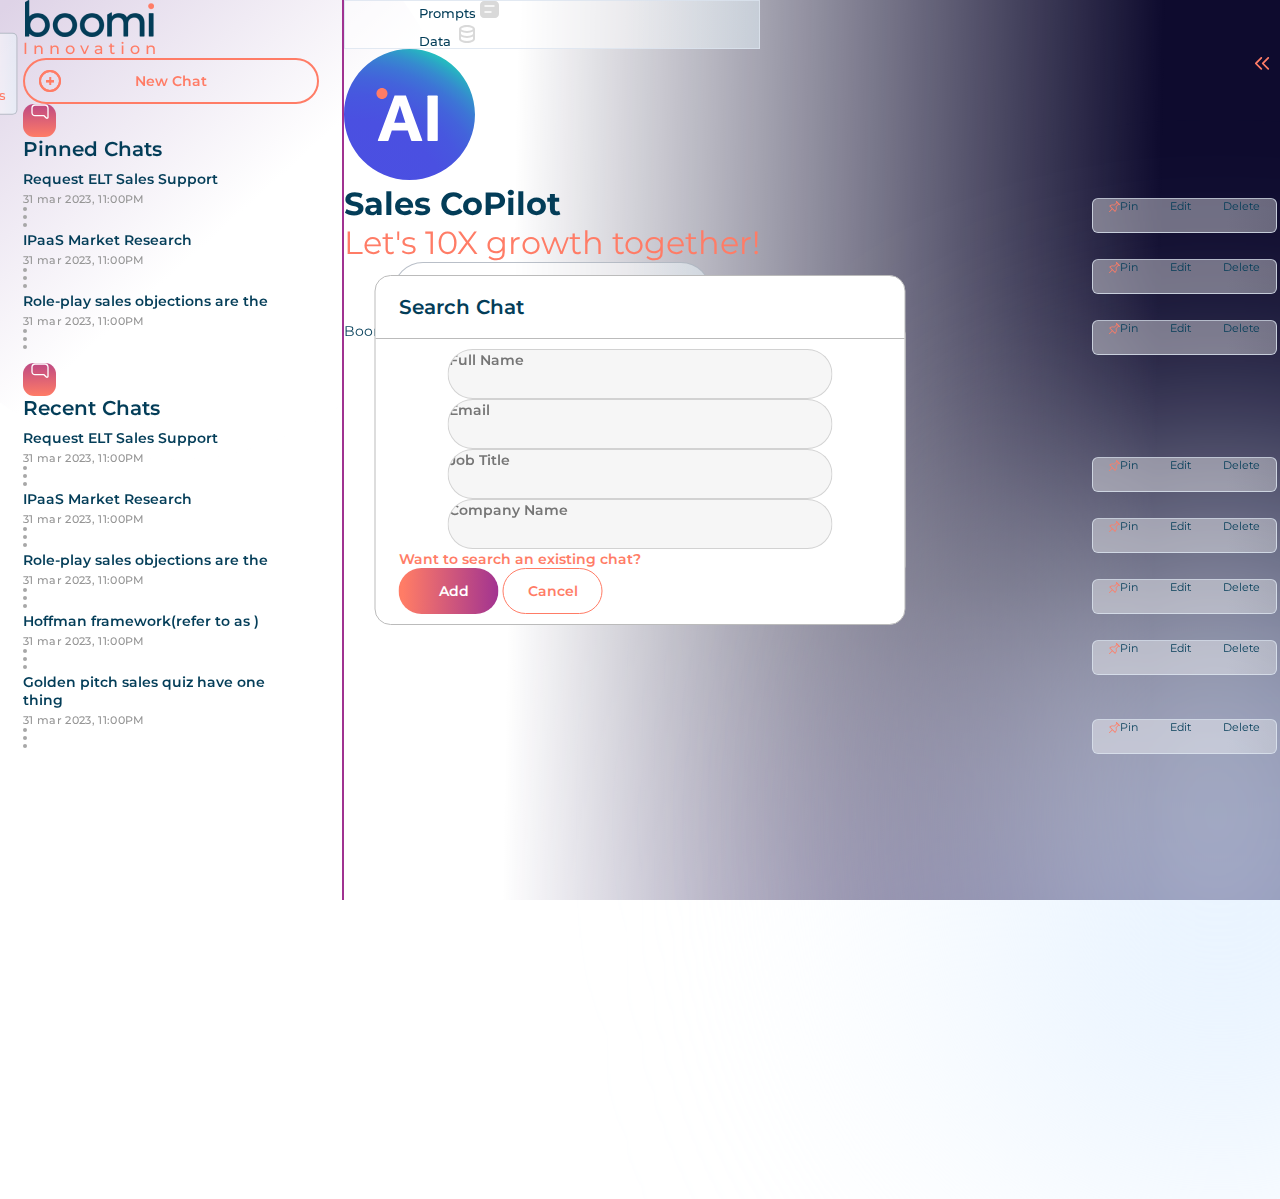
==== commit 04f83d65: "jquery for submenus" ====
--- a/index.html
+++ b/index.html
@@ -615,25 +615,37 @@
         <nav
           class="d-flex flex-row align-items-center justify-content-end overflow-visible"
         >
-          <input type="radio" name="nav-btns-inp" id="closeAlll" hidden />
+          <input type="radio" name="nav-btns-inp" id="coseAllSubmenus" hidden />
+          <input
+            type="radio"
+            class="nav-btns-inp"
+            name="nav-btns-inp"
+            id="prompts-inp"
+            data-menu="prompts-submenu"
+            hidden
+          />
+          <input
+            type="radio"
+            class="nav-btns-inp"
+            name="nav-btns-inp"
+            id="data-inp"
+            data-menu="data-submenu"
+            hidden
+          />
           <div>
-            <input
-              type="radio"
-              class="nav-btns-inp"
-              name="nav-btns-inp"
-              id="prompts"
-              hidden
-            />
             <label
               class="d-flex align-items-center mx-2 nav-btn overflow-visible"
-              for="prompts"
+              for="prompts-inp"
             >
               <span class="text-13 text-blue mr-1">Prompts</span>
               <img src="./assets/images/icons/prompts.svg" alt="" />
             </label>
-            <div class="nav-btn-submenu pb-1">
+            <div class="nav-btn-submenu pb-1" id="prompts-submenu">
               <div class="">
-                <label class="d-flex align-items-center closee" for="closeAlll">
+                <label
+                  class="d-flex align-items-center closee"
+                  for="coseAllSubmenus"
+                >
                   <img
                     class="mr-1"
                     src="./assets/images/icons/multiply.svg"
@@ -642,6 +654,81 @@
                   <span class="text-11 text-blue">Close</span>
                 </label>
                 <h4 class="text-16 text-blue pb-0 px-3 mb-0">Prompts</h4>
+                <div class="d-flex flex-row align-items-center mt-3">
+                  <div
+                    class="message-box p-0 d-flex align-items-center w-100 px-3"
+                  >
+                    <div class="d-flex align-items-center w-100 px-1">
+                      <input
+                        class="text-12 text-blue px-2 w-100 d-flex align-items-center"
+                        type="text"
+                        placeholder="Search Chat"
+                      />
+                    </div>
+                  </div>
+                  <div class="dropdown pr-2 promptFilter">
+                    <button
+                      class="dropdown-toggle d-block py-0 px-1"
+                      type="button"
+                      id="promptFilter"
+                      data-toggle="dropdown"
+                      aria-haspopup="true"
+                      aria-expanded="false"
+                    >
+                      <img src="./assets/images/icons/filter.svg" alt="" />
+                    </button>
+                    <div class="dropdown-menu" aria-labelledby="promptFilter">
+                      <div class="d-flex flex-row">
+                        <input type="checkbox" id="trading" hidden />
+                        <label
+                          class="cursor-pointer text-12 text-black"
+                          for="trading"
+                          >Trading</label
+                        >
+                      </div>
+
+                      <div class="d-flex flex-row">
+                        <input type="checkbox" id="outbounds" hidden />
+                        <label
+                          class="cursor-pointer text-12 text-black"
+                          for="outbounds"
+                          >Outbounds</label
+                        >
+                      </div>
+
+                      <div class="d-flex flex-row">
+                        <input type="checkbox" id="research" hidden />
+                        <label
+                          class="cursor-pointer text-12 text-black"
+                          for="research"
+                          >Research</label
+                        >
+                      </div>
+
+                      <div class="d-flex flex-row">
+                        <input type="checkbox" id="lead-generation" hidden />
+                        <label
+                          class="cursor-pointer text-12 text-black"
+                          for="lead-generation"
+                          >Lead Generation</label
+                        >
+                      </div>
+
+                      <div class="d-flex flex-row">
+                        <input
+                          type="checkbox"
+                          id="meeting-preparation"
+                          hidden
+                        />
+                        <label
+                          class="cursor-pointer text-12 text-black"
+                          for="meeting-preparation"
+                          >Meeting Preparation</label
+                        >
+                      </div>
+                    </div>
+                  </div>
+                </div>
 
                 <div class="list" style="padding-top: 28px" id="prompts-menu">
                   <div class="d-flex flex-column align-items-start">
@@ -1105,23 +1192,19 @@
             </div>
           </div>
           <div>
-            <input
-              type="radio"
-              class="nav-btns-inp"
-              name="nav-btns-inp"
-              id="attributes"
-              hidden
-            />
             <label
               class="d-flex align-items-center mr-4 ml-2 nav-btn overflow-visible"
-              for="attributes"
+              for="data-inp"
             >
               <span class="text-13 text-blue mr-1">Data</span>
               <img src="./assets/images/icons/data.svg" alt="" />
             </label>
-            <div class="nav-btn-submenu">
+            <div class="nav-btn-submenu" id="data-submenu">
               <div>
-                <label class="d-flex align-items-center closee" for="closeAlll">
+                <label
+                  class="d-flex align-items-center closee"
+                  for="coseAllSubmenus"
+                >
                   <img
                     class="mr-1"
                     src="./assets/images/icons/multiply.svg"
@@ -1160,9 +1243,9 @@
                     <div
                       class="d-flex flex-row align-items-center justify-content-between options-item w-100"
                     >
-                      <a class="text-13 text-blue text-truncate">
-                        Jim Dandy, Boomi sales Representative
-                      </a>
+                      <a class="text-13 text-blue text-truncate"
+                        >Jim Dandy, Boomi sales Representative</a
+                      >
                       <div class="dropdown">
                         <button
                           class="dropdown-toggle d-block py-0 px-1 options-btn"
@@ -1210,9 +1293,9 @@
                     <div
                       class="d-flex flex-row align-items-center justify-content-between options-item w-100"
                     >
-                      <a class="text-13 text-blue text-truncate">
-                        Steve Lucas, Boomi CEO
-                      </a>
+                      <a class="text-13 text-blue text-truncate"
+                        >Steve Lucas, Boomi CEO</a
+                      >
                       <div class="dropdown">
                         <button
                           class="dropdown-toggle d-block py-0 px-1 options-btn"
@@ -1260,9 +1343,9 @@
                     <div
                       class="d-flex flex-row align-items-center justify-content-between options-item w-100"
                     >
-                      <a class="text-13 text-blue text-truncate">
-                        Joe Brown, Artemis CEO
-                      </a>
+                      <a class="text-13 text-blue text-truncate"
+                        >Joe Brown, Artemis CEO</a
+                      >
                       <div class="dropdown">
                         <button
                           class="dropdown-toggle d-block py-0 px-1 options-btn"
@@ -1335,9 +1418,9 @@
                     <div
                       class="d-flex flex-row align-items-center justify-content-between options-item w-100"
                     >
-                      <a class="text-13 text-blue text-truncate">
-                        Artemis Consulting
-                      </a>
+                      <a class="text-13 text-blue text-truncate"
+                        >Artemis Consulting</a
+                      >
                       <div class="dropdown">
                         <button
                           class="dropdown-toggle d-block py-0 px-1 options-btn"
@@ -1410,9 +1493,9 @@
                     <div
                       class="d-flex flex-row align-items-center justify-content-between options-item w-100"
                     >
-                      <a class="text-13 text-blue text-truncate">
-                        Artmis_MDMRenewal_24
-                      </a>
+                      <a class="text-13 text-blue text-truncate"
+                        >Artmis_MDMRenewal_24</a
+                      >
                       <div class="dropdown">
                         <button
                           class="dropdown-toggle d-block py-0 px-1 options-btn"
@@ -1490,10 +1573,10 @@
                     <div
                       class="d-flex flex-row align-items-center justify-content-between options-item w-100"
                     >
-                      <a class="text-12 text-blue text-truncate">
-                        Platinum customer 5yr renewal, major competitive threat
-                        on this deal
-                      </a>
+                      <a class="text-12 text-blue text-truncate"
+                        >Platinum customer 5yr renewal, major competitive threat
+                        on this deal</a
+                      >
                       <div class="dropdown">
                         <button
                           class="dropdown-toggle d-block py-0 px-1 options-btn"
@@ -1549,10 +1632,10 @@
                     <div
                       class="d-flex flex-row align-items-center justify-content-between options-item w-100"
                     >
-                      <a class="text-12 text-blue text-truncate">
-                        Steve knows joe brown from college roommates sophomore
-                        year
-                      </a>
+                      <a class="text-12 text-blue text-truncate"
+                        >Steve knows joe brown from college roommates sophomore
+                        year</a
+                      >
                       <div class="dropdown">
                         <button
                           class="dropdown-toggle d-block py-0 px-1 options-btn"
@@ -1608,9 +1691,9 @@
                     <div
                       class="d-flex flex-row align-items-center justify-content-between options-item w-100"
                     >
-                      <a class="text-12 text-blue text-truncate">
-                        ELT Outreach
-                      </a>
+                      <a class="text-12 text-blue text-truncate"
+                        >ELT Outreach</a
+                      >
                       <div class="dropdown">
                         <button
                           class="dropdown-toggle d-block py-0 px-1 options-btn"
--- a/assets/css/style.css
+++ b/assets/css/style.css
@@ -581,7 +581,7 @@
   transition: color 0.4s;
 }
 
-.nav-btns-inp + .nav-btn::before {
+.nav-btn::before {
   content: "";
   width: 0;
   height: 3px;
@@ -595,25 +595,25 @@
 }
 
 .nav-btn:hover::before,
-.nav-btns-inp:checked + .nav-btn::before {
+.nav-btn.active::before {
   opacity: 1 !important;
   width: 100% !important;
   transition: all 0.2s !important;
 }
 
-.nav-btns-inp:checked + .nav-btn span {
+.nav-btn.active span {
   color: #ff7c66;
 }
 
-.nav-btns-inp:checked + .nav-btn svg path {
+.nav-btn.active svg path {
   transition: all 0.2s;
 }
 
-.nav-btns-inp:checked + .nav-btn svg path {
+.nav-btn.active svg path {
   fill: #ff7c66;
 }
 
-.nav-btns-inp:checked + .nav-btn img {
+.nav-btn.active img {
   filter: invert(35%) sepia(75%) saturate(1548%) hue-rotate(320deg)
     brightness(101%) contrast(95%);
 }
@@ -632,7 +632,7 @@
   backdrop-filter: blur(6px);
   padding: 20px 15px 25px 15px;
   height: 100%;
-  max-height: calc(100% - 100px);
+  max-height: calc(100vh - 176px);
   overflow: hidden;
   z-index: 5;
 }
@@ -642,7 +642,6 @@
 }
 
 .nav-btn-submenu .list {
-  max-height: calc(100% - 85px);
   overflow-y: auto;
   position: relative;
   display: block;
@@ -650,14 +649,19 @@
   padding-top: 5px;
   padding-right: 5px;
 }
-
+.nav-btn-submenu#prompts-submenu .list{
+  max-height: calc(100% - 142px);
+}
+.nav-btn-submenu#data-submenu .list{
+  max-height: calc(100% - 85px);
+}
 .nav-btn-submenu .list a {
   padding: 10px 15px 10px 15px;
   margin: 0 0 !important;
   flex: 1;
 }
 
-.nav-btn-submenu .list .options-item{
+.nav-btn-submenu .list .options-item {
   padding-right: 8px;
 }
 .nav-btn-submenu .list .options-item:hover {
@@ -666,7 +670,7 @@
   border-radius: 6px;
 }
 
-.nav-btns-inp:checked + .nav-btn + .nav-btn-submenu {
+.nav-btn-submenu.active {
   display: block;
 }
 
@@ -690,7 +694,9 @@
 .nav-btn-submenu .options-btn img {
   height: 12px;
 }
-
+.nav-btn-submenu .message-box > div {
+  height: 40px;
+}
 .options-btn:hover img,
 .options-btn[aria-expanded="true"] img {
   filter: invert(62%) sepia(75%) saturate(1548%) hue-rotate(320deg)
@@ -765,7 +771,7 @@
 }
 
 /* setting menu  */
-.settings .dropdown-toggle::after{
+.settings .dropdown-toggle::after {
   display: none;
 }
 .settings .dropdown-menu {
@@ -969,11 +975,10 @@
   transform: none !important;
 }
 
-.edit-chat-sec .dropdown-toggle[aria-expanded="true"] img{
+.edit-chat-sec .dropdown-toggle[aria-expanded="true"] img {
   filter: invert(35%) sepia(75%) saturate(1548%) hue-rotate(320deg)
-  brightness(101%) contrast(95%);
-}
-
+    brightness(101%) contrast(95%);
+}
 
 /* select prompt from list  */
 .select-prompt {
@@ -990,6 +995,9 @@
   width: fit-content;
   min-height: 54px;
 }
+.select-prompt button:not(.active):hover {
+  background: rgba(30, 31, 73, 0.4);
+}
 .select-prompt .big-btn.active {
   border: 1px solid transparent;
 }
@@ -1013,4 +1021,69 @@
 }
 .search-results > div {
   overflow: auto;
-}+}
+.conversation-commands a {
+  transition: filter, transform 0.5s;
+  transform-origin: center;
+}
+
+.conversation-commands a:hover img {
+  filter: invert(35%) sepia(75%) saturate(1548%) hue-rotate(320deg)
+    brightness(101%) contrast(95%);
+  transform: scale(1.15);
+}
+
+.promptFilter .dropdown-menu {
+  padding: 5px 10px;
+  min-width: auto;
+  width: 133px;
+  /* left: auto !important; */
+  left: auto !important;
+  right: 10px;
+  top: 33px !important;
+  max-height: 200px;
+  overflow: auto;
+  transform: none !important;
+}
+.promptFilter .dropdown-menu>div{
+  margin: 10px 0;
+}
+.promptFilter .dropdown-toggle::after{
+  display: none;
+}
+.promptFilter input[type="checkbox"] + label {
+  padding-left: 18px;
+  position: relative;
+  overflow: hidden;
+    text-overflow: ellipsis;
+    white-space: nowrap;
+}
+.promptFilter input[type="checkbox"] + label::before {
+  content: "";
+  display: block;
+  position: absolute;
+  left: 0;
+  top: 50%;
+  transform: translateY(-50%);
+  width: 12px;
+  height: 12px;
+  border: 1px solid #ff7c66;
+  border-radius: 3px;
+}
+.promptFilter input[type="checkbox"] + label::after {
+  content: "";
+  display: block;
+  position: absolute;
+  left: 3%;
+  top: 32%;
+  transform: rotate(-50deg);
+  width: 8px;
+  height: 3px;
+  border: 2px solid #ff7c66;
+  border-top: 0;
+  border-right: 0;
+  opacity: 0;
+}
+.promptFilter input[type="checkbox"]:checked + label::after {
+  opacity: 1;
+}
--- a/assets/css/style-dark.css
+++ b/assets/css/style-dark.css
@@ -125,4 +125,8 @@
 body.mode-dark #searchChatModal a:hover,
 body.mode-dark #newDetailsModal a:hover{
 color: white !important;
+}
+
+body.mode-dark .select-prompt button:not(.active):hover{
+  background-color: rgba(204, 204, 204, 0.25);
 }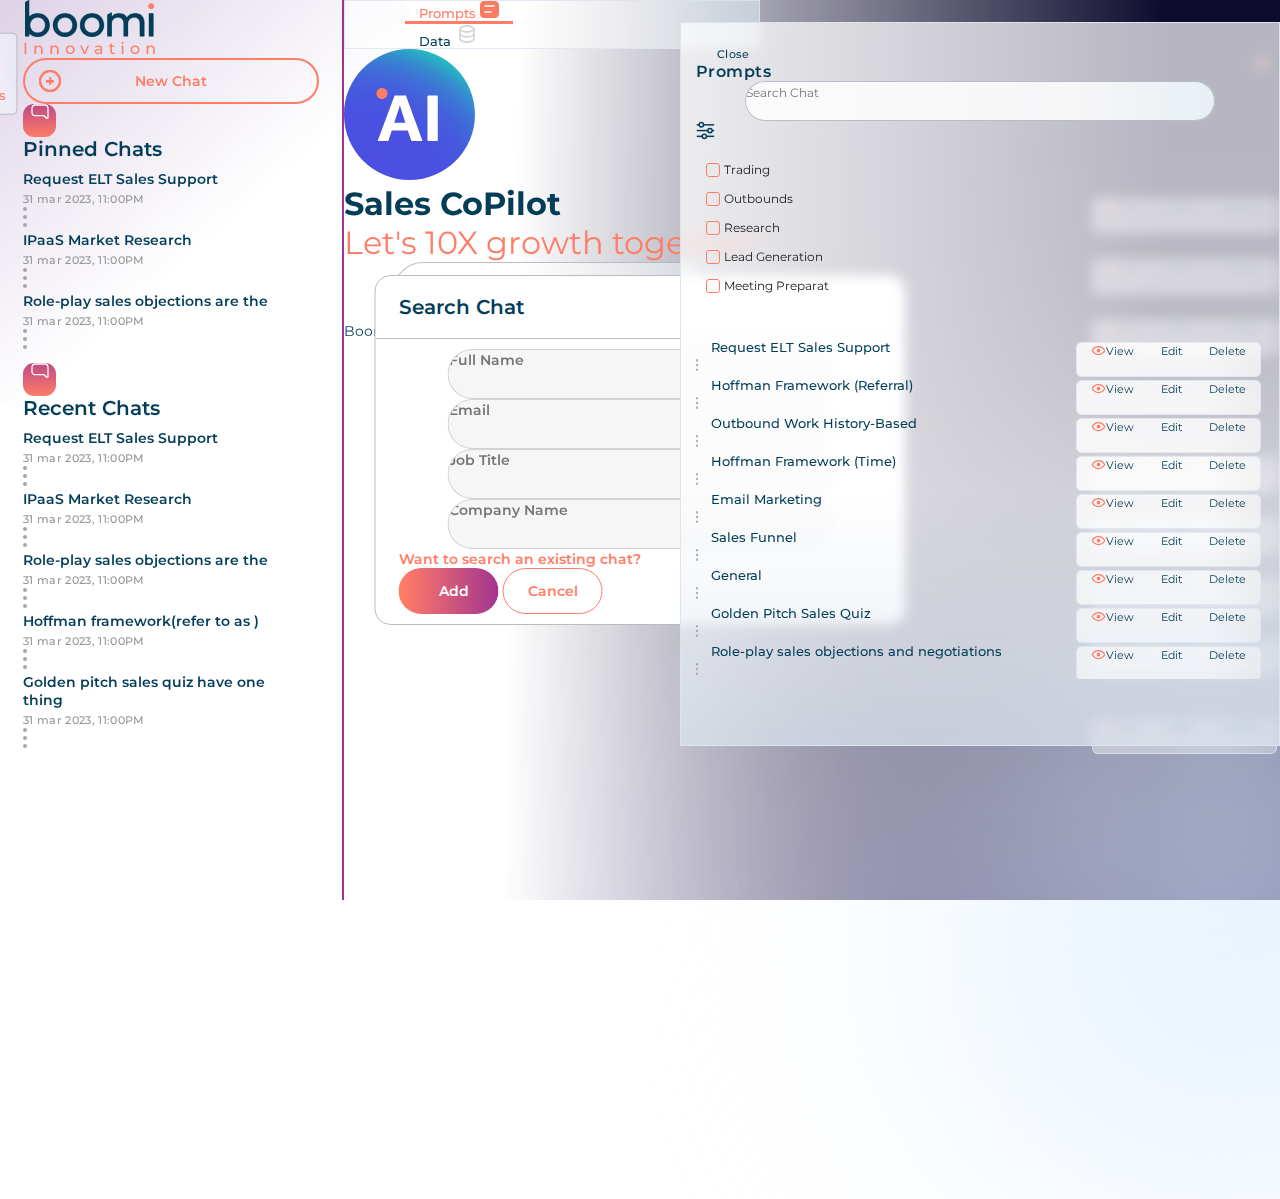
==== commit 6fb18a05: "default prompt open index page" ====
--- a/index.html
+++ b/index.html
@@ -622,6 +622,7 @@
             name="nav-btns-inp"
             id="prompts-inp"
             data-menu="prompts-submenu"
+            checked
             hidden
           />
           <input
@@ -634,13 +635,13 @@
           />
           <div>
             <label
-              class="d-flex align-items-center mx-2 nav-btn overflow-visible"
+              class="d-flex align-items-center mx-2 nav-btn overflow-visible active"
               for="prompts-inp"
             >
               <span class="text-13 text-blue mr-1">Prompts</span>
               <img src="./assets/images/icons/prompts.svg" alt="" />
             </label>
-            <div class="nav-btn-submenu pb-1" id="prompts-submenu">
+            <div class="nav-btn-submenu pb-1 active" id="prompts-submenu">
               <div class="">
                 <label
                   class="d-flex align-items-center closee"
